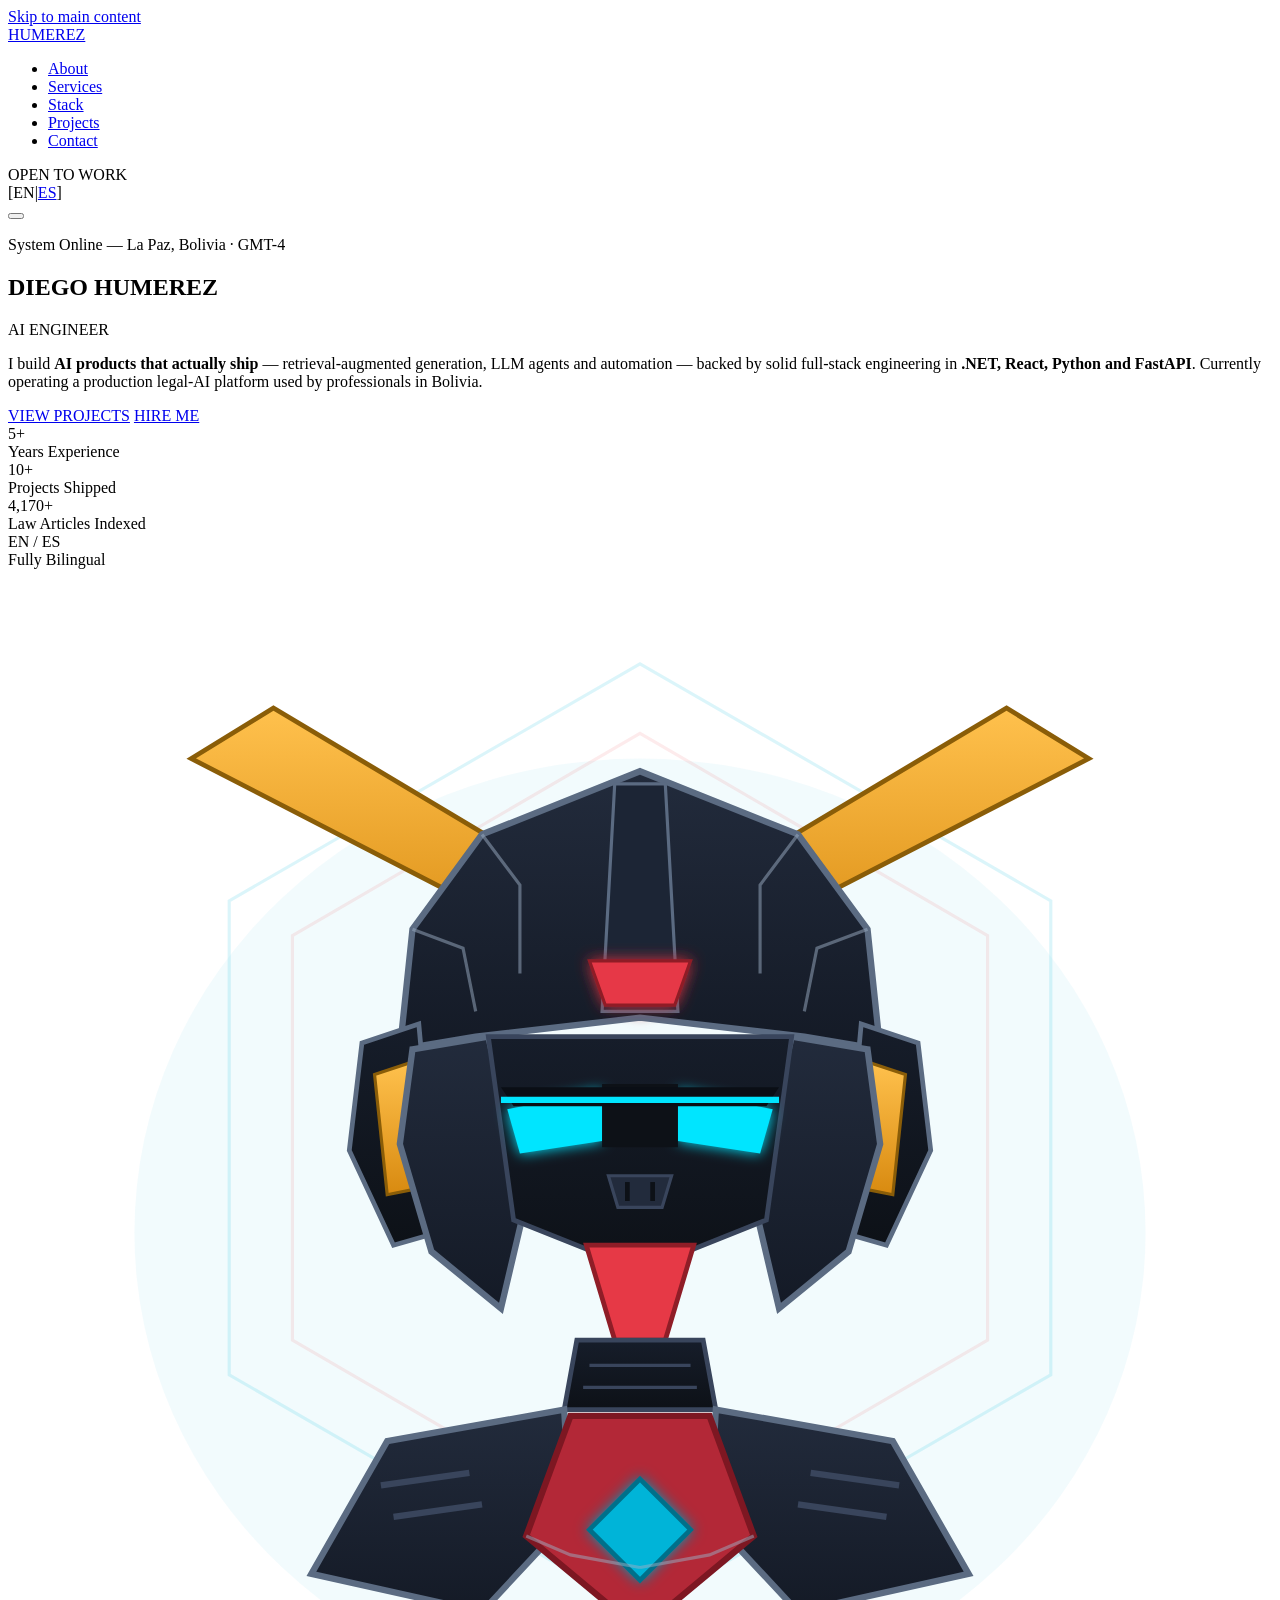
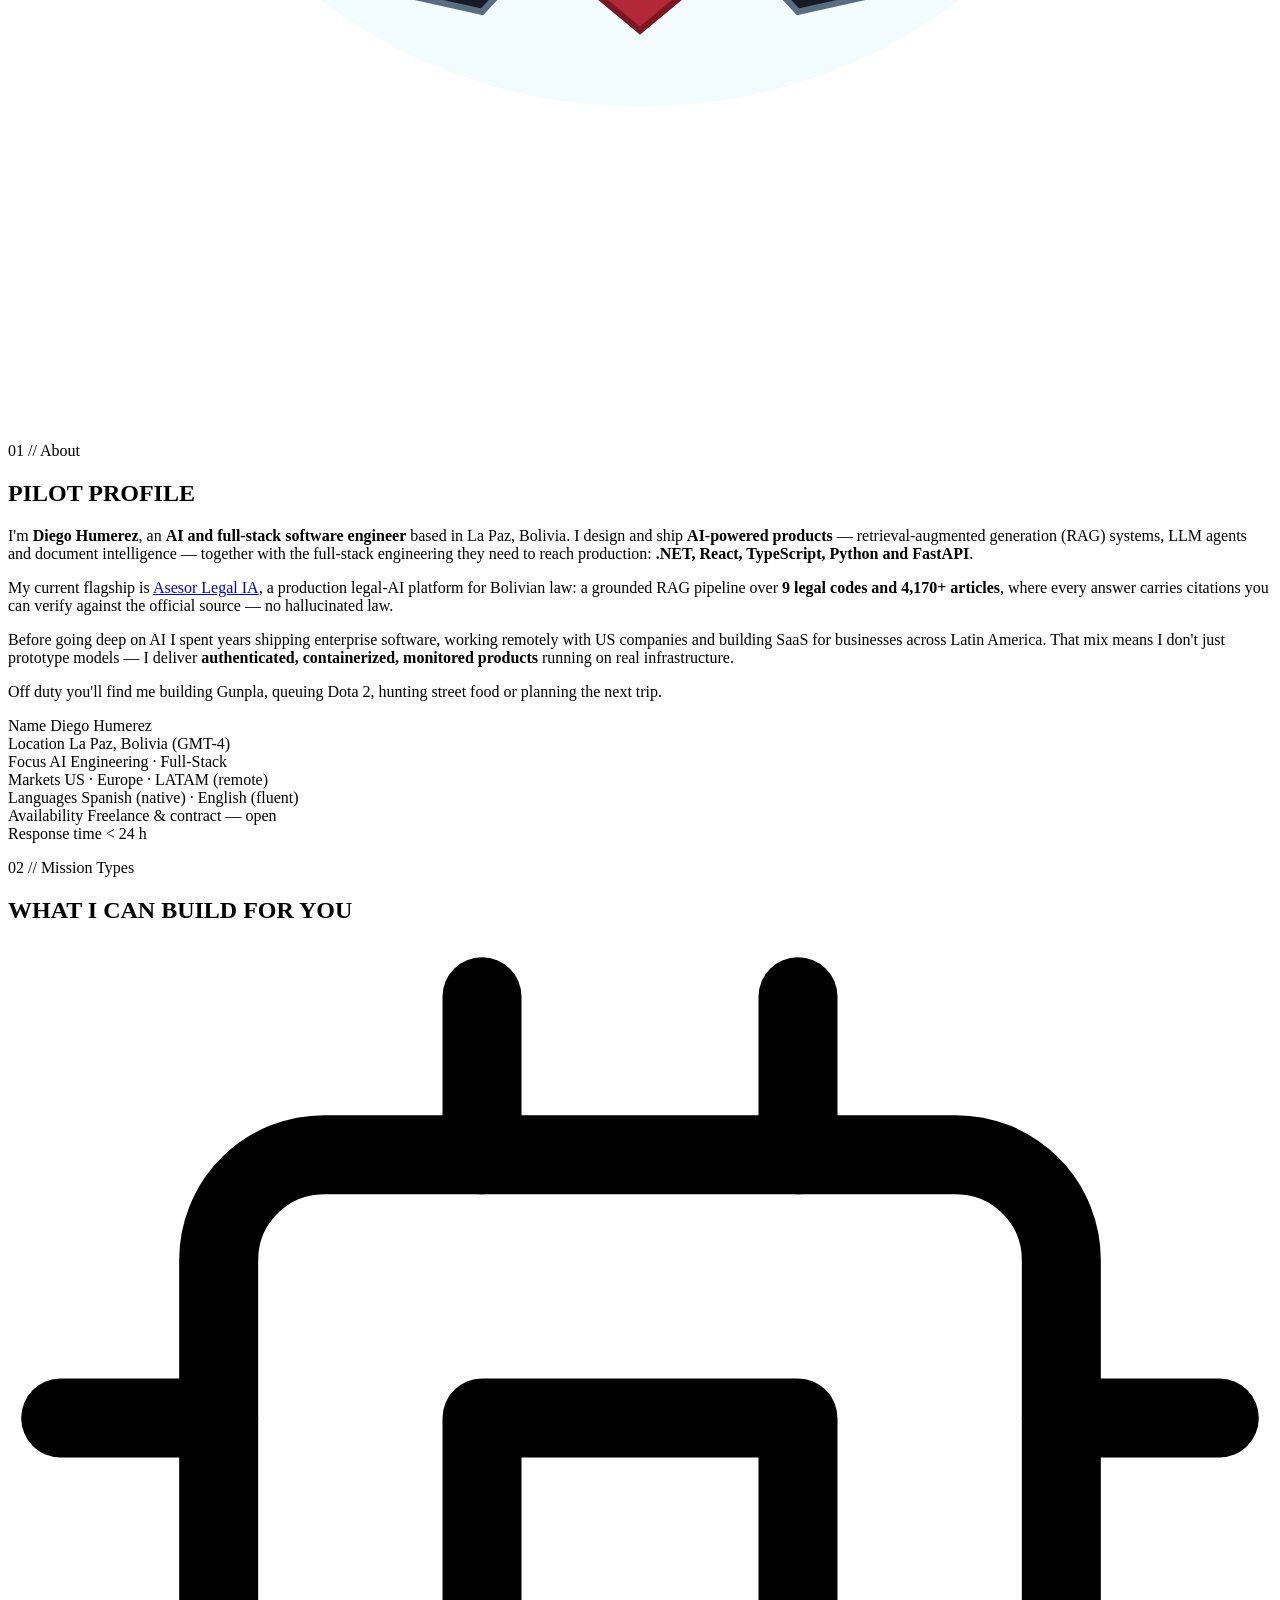
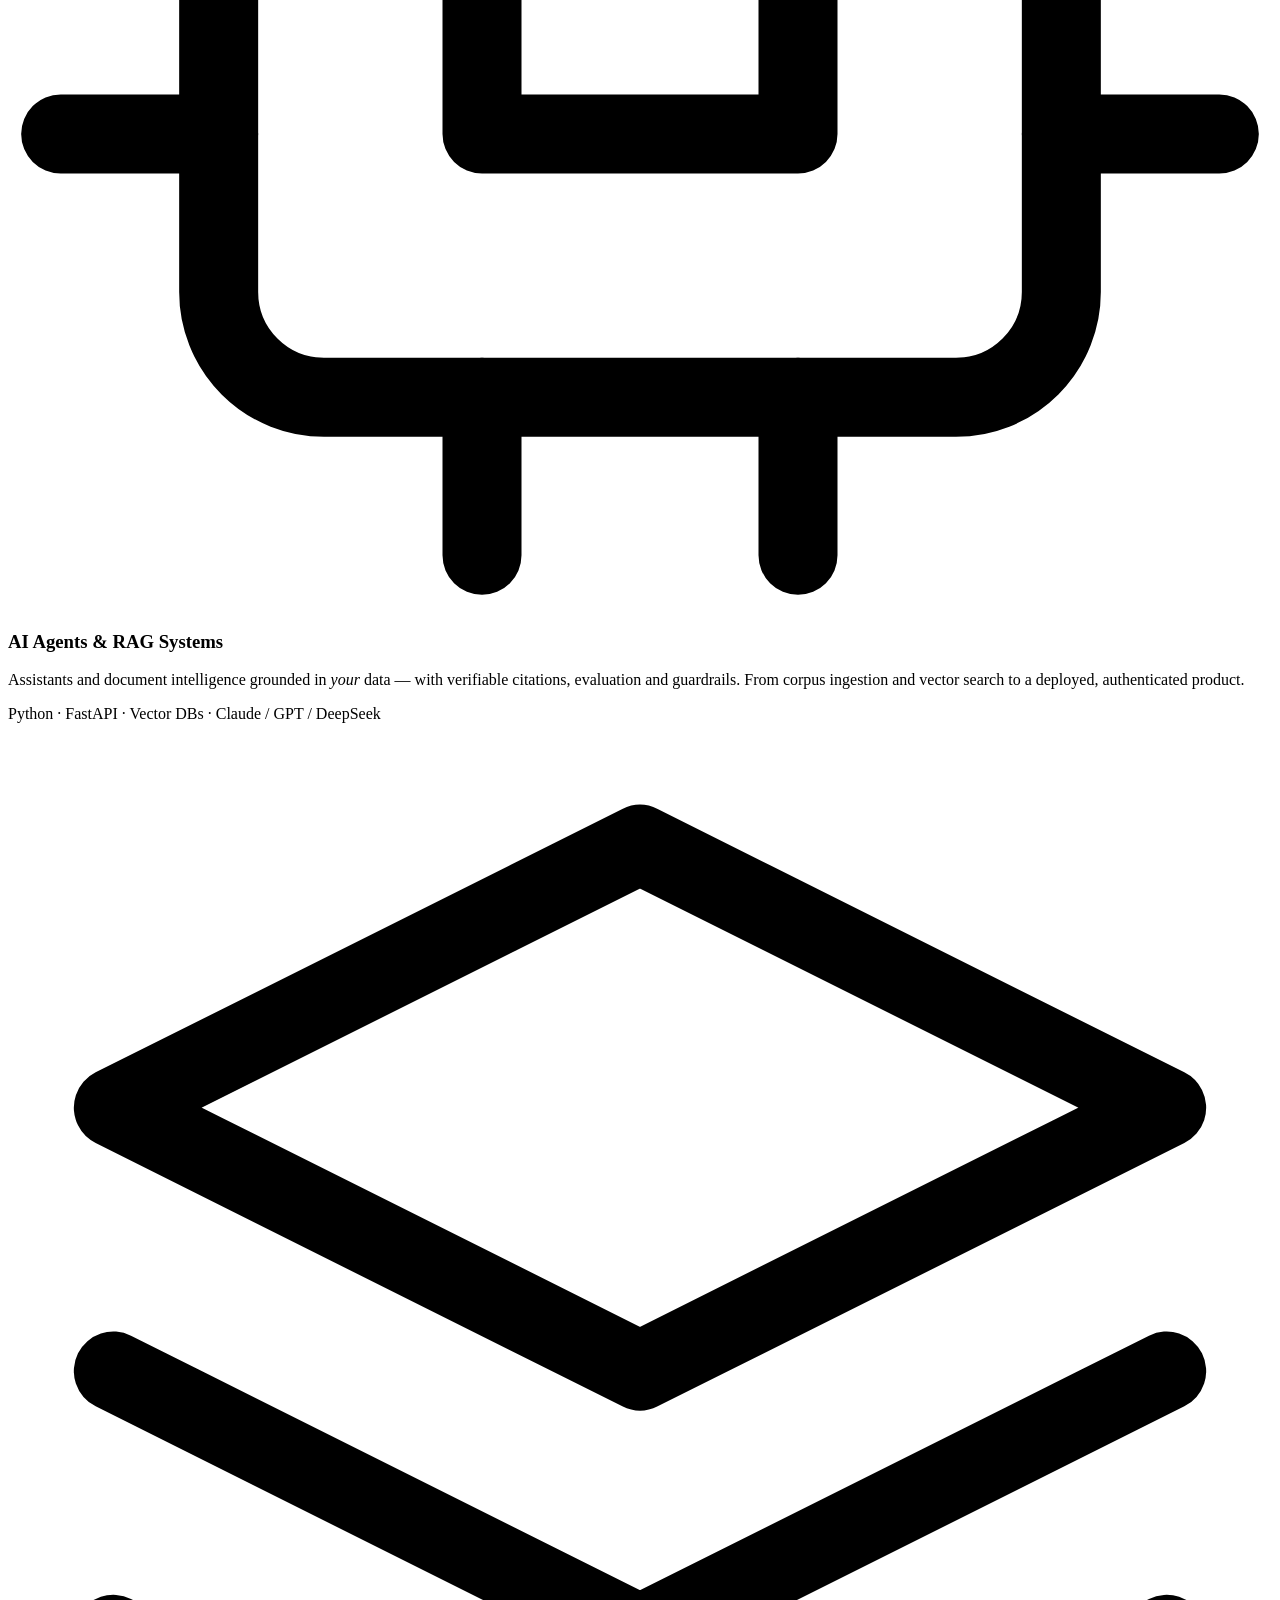
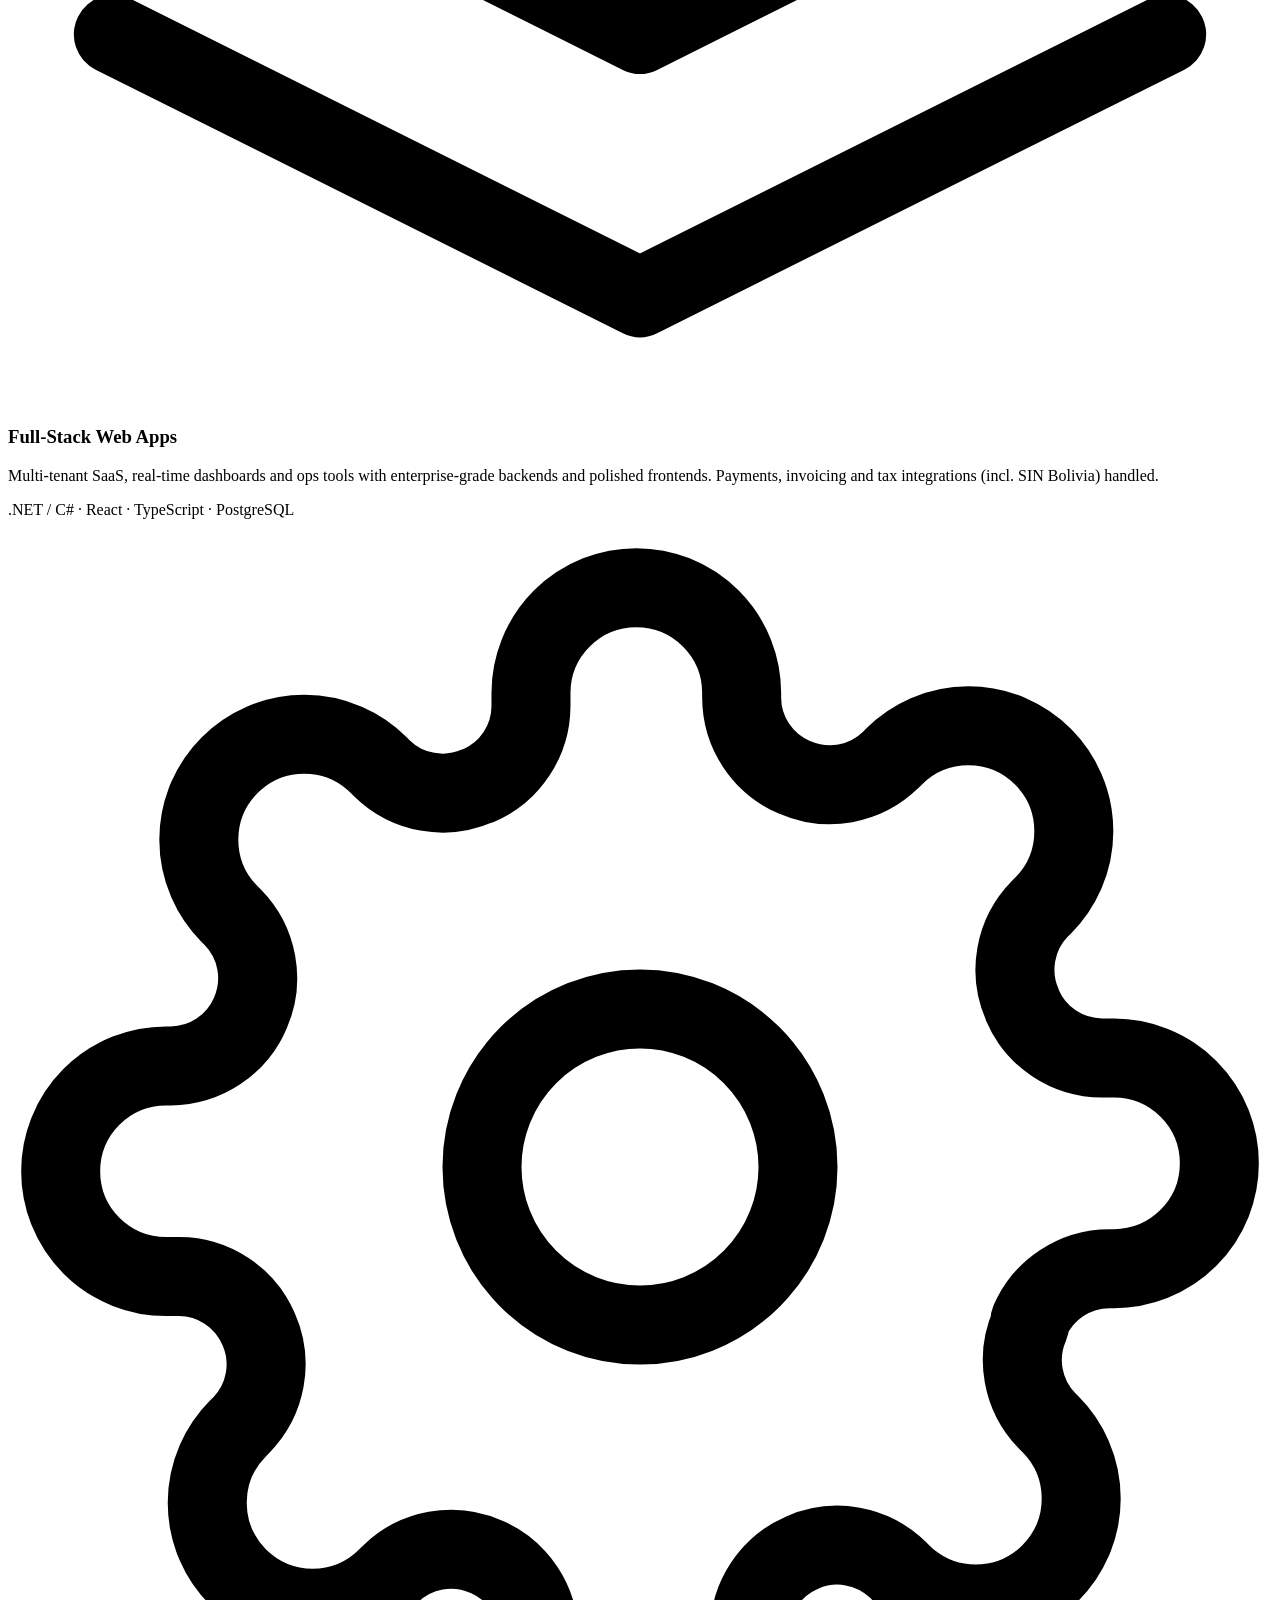
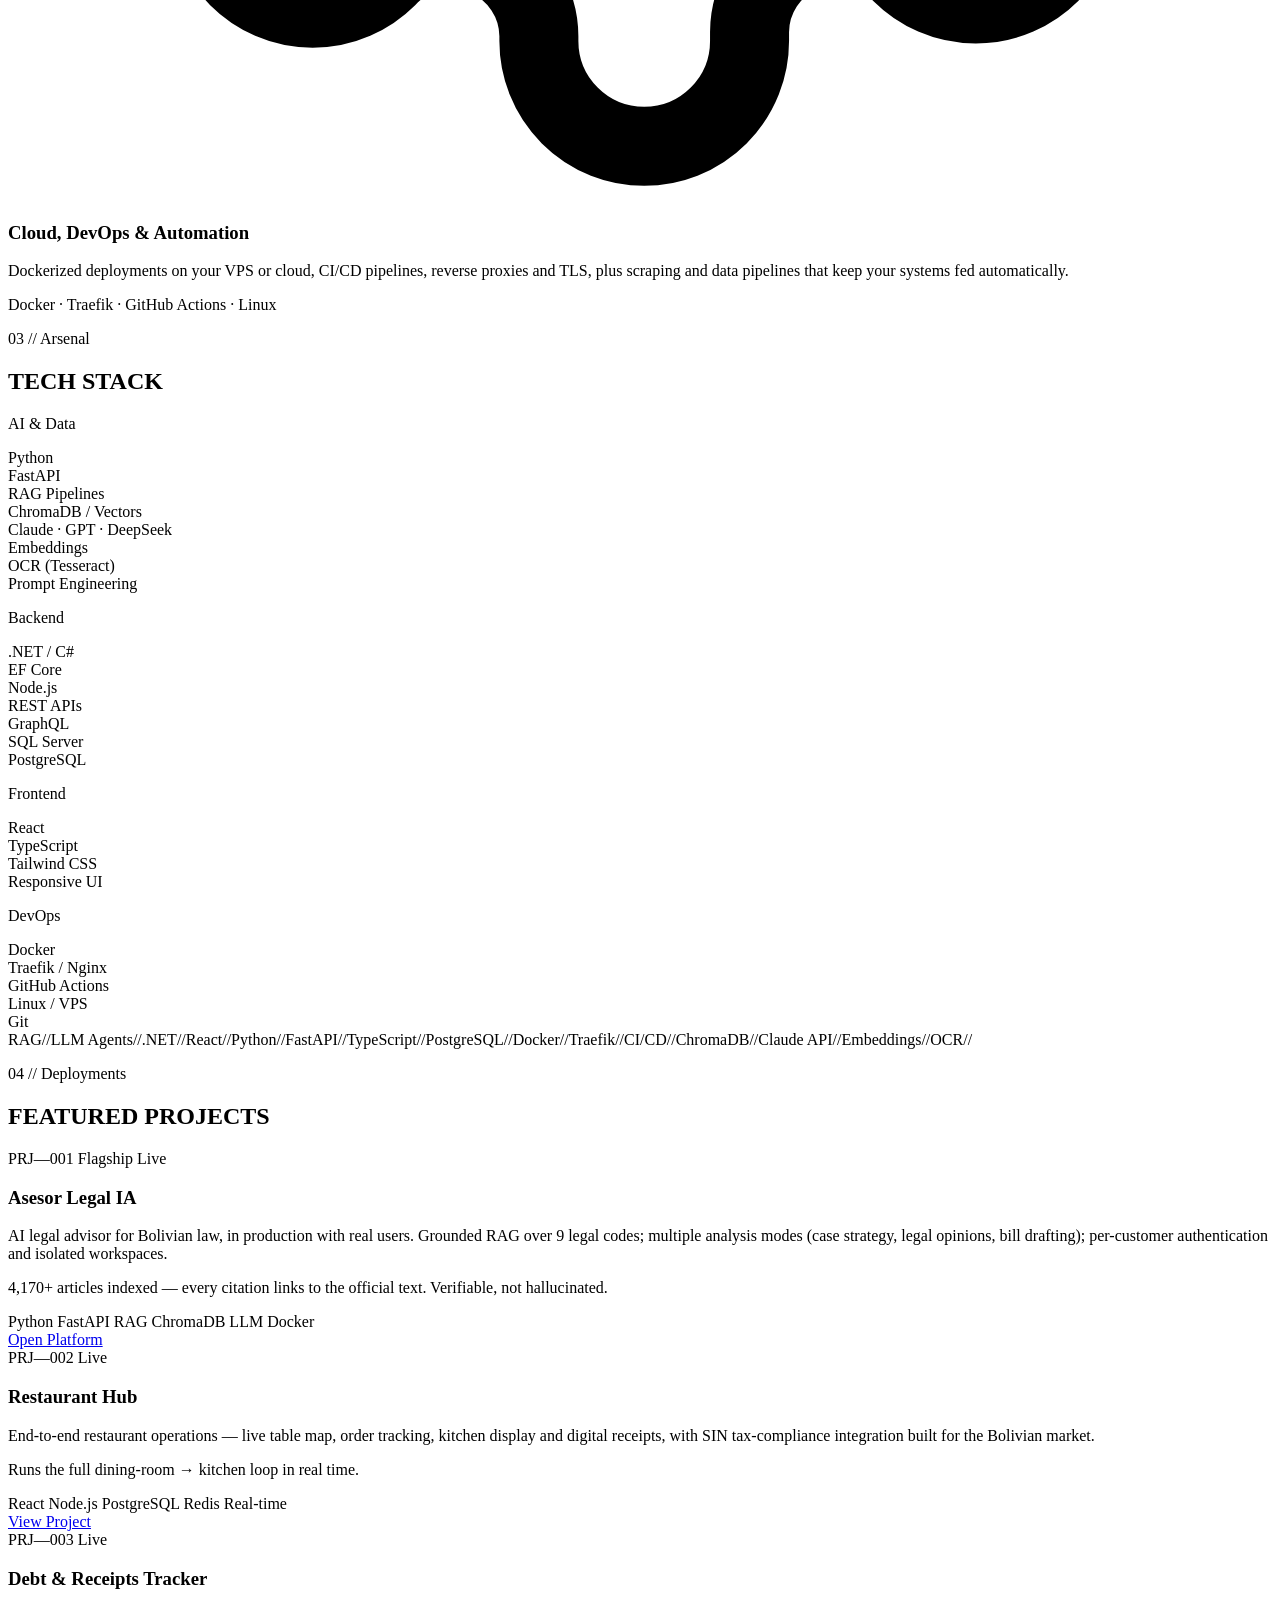
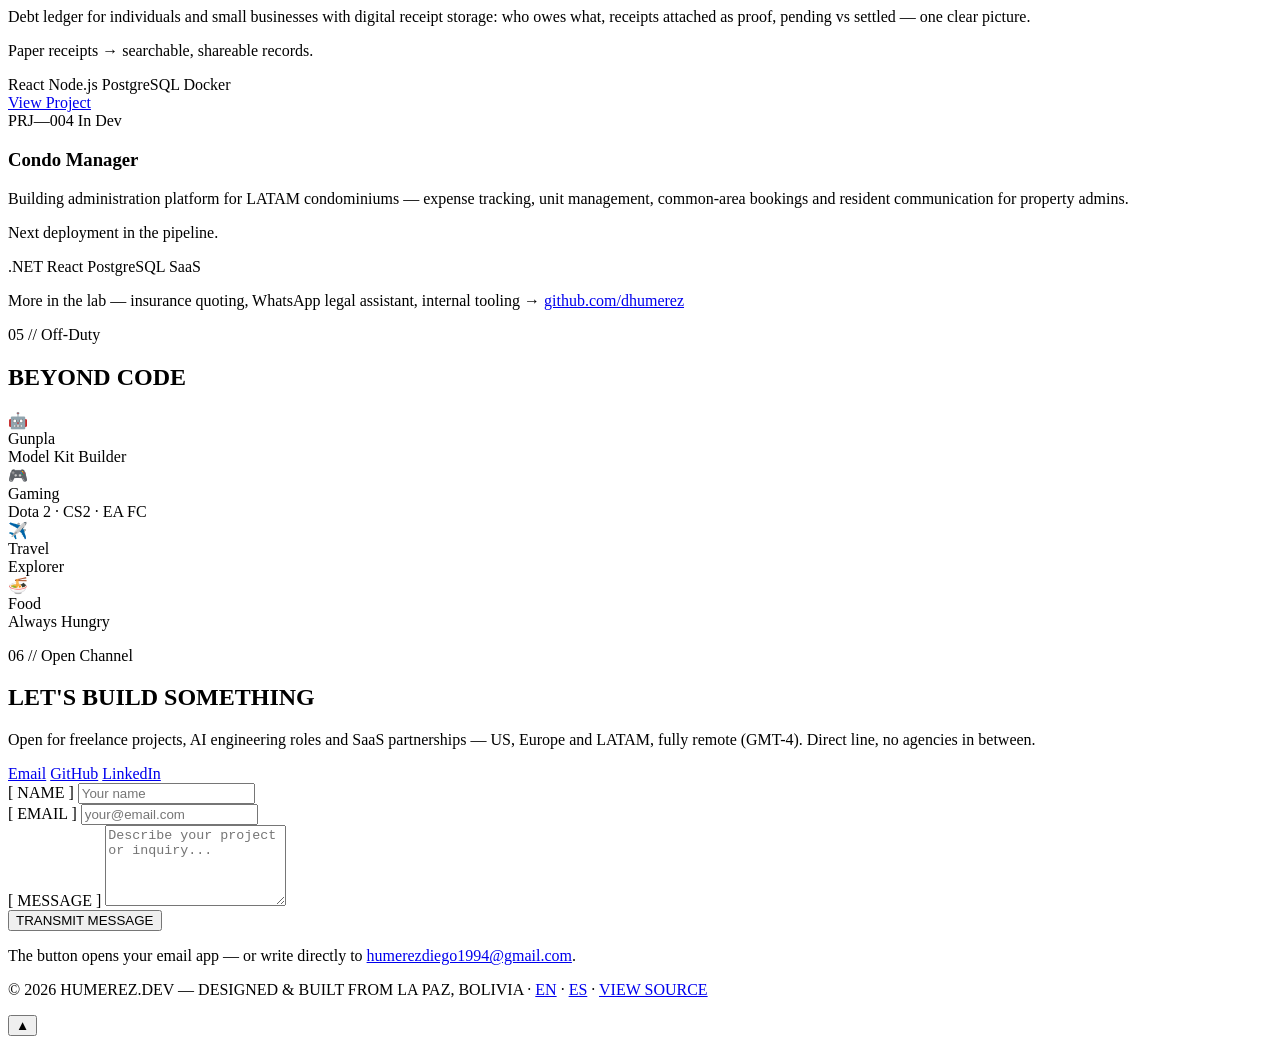
==== site/index.html @ 1b2179e7 "feat: rebuild as bilingual animated portfolio (EN /es/), GEO/SEO optimized - site/ docroot: EN at /," ====
<!DOCTYPE html>
<html lang="en">
<head>
<meta charset="UTF-8">
<meta name="viewport" content="width=device-width, initial-scale=1.0">
<title>Diego Humerez | AI &amp; Full-Stack Engineer — humerez.dev</title>

<!-- SEO -->
<meta name="description" content="Diego Humerez — AI & full-stack engineer in La Paz, Bolivia. I build RAG systems, LLM agents and production web apps (.NET, React, Python, FastAPI). Available for freelance and remote roles in the US, Europe and LATAM.">
<meta name="author" content="Diego Humerez">
<meta name="robots" content="index, follow, max-image-preview:large">
<meta name="theme-color" content="#0a0c10">
<link rel="canonical" href="https://humerez.dev/">
<link rel="alternate" hreflang="en" href="https://humerez.dev/">
<link rel="alternate" hreflang="es" href="https://humerez.dev/es/">
<link rel="alternate" hreflang="x-default" href="https://humerez.dev/">
<link rel="icon" href="/assets/favicon.svg" type="image/svg+xml">
<link rel="icon" href="/favicon.ico" sizes="32x32">
<link rel="apple-touch-icon" href="/assets/apple-touch-icon.png">

<!-- Open Graph -->
<meta property="og:type" content="website">
<meta property="og:url" content="https://humerez.dev/">
<meta property="og:site_name" content="humerez.dev">
<meta property="og:title" content="Diego Humerez | AI &amp; Full-Stack Engineer">
<meta property="og:description" content="I build RAG systems, LLM agents and production web apps. Flagship: a legal-AI platform grounded in 4,170+ articles of Bolivian law. Available for freelance.">
<meta property="og:image" content="https://humerez.dev/assets/og-image.png">
<meta property="og:image:width" content="1200">
<meta property="og:image:height" content="630">
<meta property="og:locale" content="en_US">
<meta property="og:locale:alternate" content="es_ES">

<!-- Twitter Card -->
<meta name="twitter:card" content="summary_large_image">
<meta name="twitter:title" content="Diego Humerez | AI &amp; Full-Stack Engineer">
<meta name="twitter:description" content="RAG systems, LLM agents and production web apps — built from La Paz, Bolivia. Available for freelance.">
<meta name="twitter:image" content="https://humerez.dev/assets/og-image.png">

<!-- Fonts -->
<link rel="preconnect" href="https://fonts.googleapis.com">
<link rel="preconnect" href="https://fonts.gstatic.com" crossorigin>
<link href="https://fonts.googleapis.com/css2?family=Orbitron:wght@400;700;900&family=Rajdhani:wght@300;400;500;600;700&family=Share+Tech+Mono&display=swap" rel="stylesheet">

<link rel="stylesheet" href="/assets/site.css">
<script src="/assets/site.js" defer></script>

<script type="application/ld+json">
{
  "@context": "https://schema.org",
  "@graph": [
    {
      "@type": "Person",
      "@id": "https://humerez.dev/#person",
      "name": "Diego Humerez",
      "alternateName": "dhumerez",
      "jobTitle": "AI & Full-Stack Software Engineer",
      "description": "Software engineer in La Paz, Bolivia building AI products — retrieval-augmented generation (RAG) systems, LLM agents and document intelligence — plus full-stack web applications with .NET, React, TypeScript, Python and FastAPI. Available for freelance projects and remote roles across the US, Europe and Latin America.",
      "url": "https://humerez.dev/",
      "email": "mailto:humerezdiego1994@gmail.com",
      "image": "https://humerez.dev/assets/og-image.png",
      "sameAs": [
        "https://github.com/dhumerez",
        "https://www.linkedin.com/in/diego-humerez"
      ],
      "address": { "@type": "PostalAddress", "addressLocality": "La Paz", "addressCountry": "BO" },
      "nationality": { "@type": "Country", "name": "Bolivia" },
      "knowsLanguage": [
        { "@type": "Language", "name": "Spanish", "alternateName": "es" },
        { "@type": "Language", "name": "English", "alternateName": "en" }
      ],
      "knowsAbout": [
        "Artificial Intelligence", "Retrieval-Augmented Generation", "LLM agents",
        "Python", "FastAPI", ".NET", "C#", "React", "TypeScript", "Node.js",
        "PostgreSQL", "SQL Server", "Docker", "Vector databases", "Prompt engineering",
        "Legal technology", "SaaS development"
      ]
    },
    {
      "@type": "WebSite",
      "@id": "https://humerez.dev/#website",
      "url": "https://humerez.dev/",
      "name": "humerez.dev",
      "description": "Portfolio of Diego Humerez — AI & full-stack engineer in La Paz, Bolivia.",
      "inLanguage": ["en", "es"],
      "publisher": { "@id": "https://humerez.dev/#person" }
    },
    {
      "@type": "ProfilePage",
      "@id": "https://humerez.dev/#profilepage",
      "url": "https://humerez.dev/",
      "inLanguage": "en",
      "isPartOf": { "@id": "https://humerez.dev/#website" },
      "about": { "@id": "https://humerez.dev/#person" },
      "mainEntity": { "@id": "https://humerez.dev/#person" }
    },
    {
      "@type": "ItemList",
      "@id": "https://humerez.dev/#projects",
      "name": "Featured projects by Diego Humerez",
      "itemListElement": [
        {
          "@type": "ListItem",
          "position": 1,
          "item": {
            "@type": "SoftwareApplication",
            "name": "Asesor Legal IA — Bolivian legal AI platform",
            "url": "https://legal.humerez.dev",
            "applicationCategory": "BusinessApplication",
            "operatingSystem": "Web",
            "description": "Production legal-AI platform for Bolivian law: grounded RAG over 9 legal codes and 4,170+ articles, where every answer cites the exact article with links to official sources.",
            "author": { "@id": "https://humerez.dev/#person" }
          }
        },
        {
          "@type": "ListItem",
          "position": 2,
          "item": {
            "@type": "SoftwareApplication",
            "name": "Restaurant Hub",
            "url": "https://humerez.dev/restaurant/login",
            "applicationCategory": "BusinessApplication",
            "operatingSystem": "Web",
            "description": "Real-time restaurant management: table map, order tracking, kitchen display, digital receipts and SIN tax-compliance integration for the Bolivian market.",
            "author": { "@id": "https://humerez.dev/#person" }
          }
        },
        {
          "@type": "ListItem",
          "position": 3,
          "item": {
            "@type": "SoftwareApplication",
            "name": "Debt & Receipts Tracker",
            "url": "https://humerez.dev/receipts/login",
            "applicationCategory": "FinanceApplication",
            "operatingSystem": "Web",
            "description": "Debt ledger for individuals and small businesses with digital receipt storage — track who owes what with receipts as proof.",
            "author": { "@id": "https://humerez.dev/#person" }
          }
        }
      ]
    }
  ]
}
</script>
</head>
<body>
<a href="#main-content" class="skip-link">Skip to main content</a>
<div class="scroll-progress" aria-hidden="true"></div>

<!-- NAV -->
<nav class="site-nav" aria-label="Main navigation">
  <div class="container">
    <a href="#" class="nav-logo">HUMEREZ</a>
    <ul class="nav-links" id="navLinks">
      <li><a href="#about">About</a></li>
      <li><a href="#services">Services</a></li>
      <li><a href="#stack">Stack</a></li>
      <li><a href="#projects">Projects</a></li>
      <li><a href="#contact">Contact</a></li>
    </ul>
    <div class="nav-status"><span class="dot"></span> OPEN TO WORK</div>
    <div class="lang-switch" aria-label="Language">
      <span aria-hidden="true">[</span><span class="current" aria-current="true">EN</span><span class="sep">|</span><a href="/es/" data-set-lang="es" hreflang="es" lang="es" title="Versión en español">ES</a><span aria-hidden="true">]</span>
    </div>
    <button class="nav-toggle" id="navToggle" aria-label="Toggle navigation menu" aria-expanded="false" aria-controls="navLinks">
      <span></span><span></span><span></span>
    </button>
  </div>
</nav>

<main id="main-content">

<!-- HERO -->
<section class="hero" id="hero">
  <div class="hero-bg" aria-hidden="true"></div>
  <div class="hero-grid" aria-hidden="true"></div>
  <div class="hero-shape hero-shape--1" aria-hidden="true"></div>
  <div class="hero-shape hero-shape--2" aria-hidden="true"></div>
  <div class="container hero-inner">
    <div class="hero-content">
      <p class="hero-label">System Online — La Paz, Bolivia · GMT-4</p>
      <h1 class="hero-title">
        DIEGO
        <span class="line-2">HUMEREZ</span>
      </h1>
      <p class="hero-role" aria-label="AI Engineer, Full-Stack Developer, RAG and LLM systems builder"><span data-roles='["AI ENGINEER","FULL-STACK DEVELOPER","RAG &amp; LLM SYSTEMS BUILDER","FREELANCE PARTNER"]'>AI ENGINEER</span><span class="cursor" aria-hidden="true"></span></p>
      <p class="hero-subtitle">I build <strong>AI products that actually ship</strong> — retrieval-augmented generation, LLM agents and automation — backed by solid full-stack engineering in <strong>.NET, React, Python and FastAPI</strong>. Currently operating a production legal-AI platform used by professionals in Bolivia.</p>
      <div class="hero-ctas">
        <a href="#projects" class="btn btn--primary">VIEW PROJECTS</a>
        <a href="#contact" class="btn btn--secondary">HIRE ME</a>
      </div>
      <div class="hero-stats">
        <div class="hero-stat">
          <div class="hero-stat-value" data-count-to="5" data-suffix="+">5+</div>
          <div class="hero-stat-label">Years Experience</div>
        </div>
        <div class="hero-stat">
          <div class="hero-stat-value" data-count-to="10" data-suffix="+">10+</div>
          <div class="hero-stat-label">Projects Shipped</div>
        </div>
        <div class="hero-stat">
          <div class="hero-stat-value" data-count-to="4170" data-suffix="+">4,170+</div>
          <div class="hero-stat-label">Law Articles Indexed</div>
        </div>
        <div class="hero-stat">
          <div class="hero-stat-value">EN / ES</div>
          <div class="hero-stat-label">Fully Bilingual</div>
        </div>
      </div>
    </div>

    <!-- MECHA -->
    <div class="hero-mecha" aria-hidden="true">
      <div class="mecha-ring mecha-ring--1"></div>
      <div class="mecha-ring mecha-ring--2"></div>
      <svg viewBox="0 0 400 460" xmlns="http://www.w3.org/2000/svg" role="img" aria-label="Gundam-style mecha illustration">
        <defs>
          <filter id="glowBlue" x="-60%" y="-60%" width="220%" height="220%">
            <feGaussianBlur stdDeviation="2.2" result="b"/>
            <feMerge><feMergeNode in="b"/><feMergeNode in="SourceGraphic"/></feMerge>
          </filter>
          <filter id="glowRed" x="-60%" y="-60%" width="220%" height="220%">
            <feGaussianBlur stdDeviation="2.4" result="b"/>
            <feMerge><feMergeNode in="b"/><feMergeNode in="SourceGraphic"/></feMerge>
          </filter>
          <linearGradient id="steel" x1="0" y1="0" x2="0" y2="1">
            <stop offset="0" stop-color="#222b3c"/>
            <stop offset="1" stop-color="#141a26"/>
          </linearGradient>
          <linearGradient id="steelDark" x1="0" y1="0" x2="0" y2="1">
            <stop offset="0" stop-color="#161d2a"/>
            <stop offset="1" stop-color="#0d1117"/>
          </linearGradient>
          <linearGradient id="gold" x1="0" y1="0" x2="0" y2="1">
            <stop offset="0" stop-color="#ffc14d"/>
            <stop offset="1" stop-color="#d88a10"/>
          </linearGradient>
        </defs>

        <!-- backdrop hex + glow -->
        <ellipse cx="200" cy="210" rx="160" ry="150" fill="rgba(0,180,216,0.05)"/>
        <polygon points="200,30 330,105 330,255 200,330 70,255 70,105" fill="none" stroke="rgba(0,180,216,0.14)" stroke-width="1"/>
        <polygon points="200,52 310,116 310,244 200,308 90,244 90,116" fill="none" stroke="rgba(230,57,70,0.10)" stroke-width="1"/>

        <!-- V-FIN -->
        <g class="mecha-vfin">
          <polygon points="190,128 58,60 84,44 198,112" fill="url(#gold)" stroke="#8a5d08" stroke-width="1.5"/>
          <polygon points="210,128 342,60 316,44 202,112" fill="url(#gold)" stroke="#8a5d08" stroke-width="1.5"/>
          <polygon points="200,102 216,124 200,140 184,124" fill="#e63946" stroke="#8f1d27" stroke-width="1.5" filter="url(#glowRed)"/>
        </g>

        <!-- HELMET DOME -->
        <polygon points="200,64 250,84 272,114 276,152 252,148 200,142 148,148 124,152 128,114 150,84"
                 fill="url(#steel)" stroke="#5b6b82" stroke-width="2"/>
        <!-- dome center crease -->
        <polygon points="192,68 208,68 212,140 188,140" fill="#1c2535" stroke="#5b6b82" stroke-width="1"/>

        <!-- FOREHEAD SENSOR -->
        <polygon points="184,124 216,124 211,138 189,138" fill="#e63946" stroke="#8f1d27" stroke-width="1" filter="url(#glowRed)"/>

        <!-- SIDE EAR BLOCKS -->
        <polygon points="112,150 130,144 136,210 122,214 108,184" fill="url(#steelDark)" stroke="#5b6b82" stroke-width="1.5"/>
        <polygon points="288,150 270,144 264,210 278,214 292,184" fill="url(#steelDark)" stroke="#5b6b82" stroke-width="1.5"/>
        <!-- ear ducts (gold) -->
        <polygon points="116,160 128,156 130,196 120,198" fill="url(#gold)" stroke="#8a5d08" stroke-width="1"/>
        <polygon points="284,160 272,156 270,196 280,198" fill="url(#gold)" stroke="#8a5d08" stroke-width="1"/>

        <!-- CHEEK ARMOR -->
        <polygon points="128,152 152,148 164,200 156,234 134,216 124,182" fill="url(#steel)" stroke="#5b6b82" stroke-width="2"/>
        <polygon points="272,152 248,148 236,200 244,234 266,216 276,182" fill="url(#steel)" stroke="#5b6b82" stroke-width="2"/>

        <!-- FACE RECESS -->
        <polygon points="152,148 248,148 240,206 200,222 160,206" fill="url(#steelDark)" stroke="#39455c" stroke-width="1.5"/>

        <!-- EYES -->
        <g filter="url(#glowBlue)">
          <polygon class="mecha-eye" points="158,171 188,165 188,181 162,185" fill="#00e5ff"/>
          <polygon class="mecha-eye" points="242,171 212,165 212,181 238,185" fill="#00e5ff"/>
        </g>
        <polygon points="188,163 212,163 212,183 188,183" fill="#0d1117"/>
        <!-- brow shadow -->
        <polygon points="156,164 244,164 240,170 160,170" fill="#0a0e15"/>

        <!-- visor scan line -->
        <line class="mecha-scan" x1="156" y1="168" x2="244" y2="168" stroke="#00e5ff" stroke-width="2"/>

        <!-- NOSE VENTS -->
        <polygon points="190,192 210,192 207,202 193,202" fill="#222b3c" stroke="#39455c" stroke-width="1"/>
        <line x1="196" y1="194" x2="196" y2="200" stroke="#0d1117" stroke-width="1.5"/>
        <line x1="204" y1="194" x2="204" y2="200" stroke="#0d1117" stroke-width="1.5"/>

        <!-- CHIN -->
        <polygon points="183,214 217,214 208,244 192,244" fill="#e63946" stroke="#8f1d27" stroke-width="1.5"/>

        <!-- NECK -->
        <polygon points="180,244 220,244 224,266 176,266" fill="url(#steelDark)" stroke="#39455c" stroke-width="1.5"/>
        <line x1="184" y1="252" x2="216" y2="252" stroke="#39455c" stroke-width="1"/>
        <line x1="182" y1="259" x2="218" y2="259" stroke="#39455c" stroke-width="1"/>

        <!-- COLLAR / SHOULDERS -->
        <polygon points="176,266 120,276 96,318 150,330 178,300" fill="url(#steel)" stroke="#5b6b82" stroke-width="2"/>
        <polygon points="224,266 280,276 304,318 250,330 222,300" fill="url(#steel)" stroke="#5b6b82" stroke-width="2"/>
        <!-- shoulder vents -->
        <line x1="118" y1="290" x2="146" y2="286" stroke="#39455c" stroke-width="2"/>
        <line x1="122" y1="300" x2="150" y2="296" stroke="#39455c" stroke-width="2"/>
        <line x1="282" y1="290" x2="254" y2="286" stroke="#39455c" stroke-width="2"/>
        <line x1="278" y1="300" x2="250" y2="296" stroke="#39455c" stroke-width="2"/>

        <!-- CHEST -->
        <polygon points="178,268 222,268 236,306 200,336 164,306" fill="#b32837" stroke="#7d1722" stroke-width="2"/>
        <!-- cockpit gem -->
        <polygon points="200,288 216,304 200,320 184,304" fill="#00b4d8" stroke="#04708a" stroke-width="1.5" filter="url(#glowBlue)"/>

        <!-- panel detail lines (drawn on load) -->
        <g class="mecha-lines" fill="none" stroke="rgba(155,173,196,0.5)" stroke-width="1">
          <polyline points="150,84 162,100 162,128"/>
          <polyline points="250,84 238,100 238,128"/>
          <polyline points="128,114 144,120 148,140"/>
          <polyline points="272,114 256,120 252,140"/>
          <polyline points="164,306 178,312 200,316"/>
          <polyline points="236,306 222,312 200,316"/>
        </g>
      </svg>
    </div>
  </div>
</section>

<!-- ABOUT -->
<section id="about">
  <div class="container">
    <div class="section-header reveal">
      <p class="section-tag">01 // About</p>
      <h2 class="section-title">PILOT <span class="accent-red">PROFILE</span></h2>
    </div>
    <div class="about-grid">
      <div class="about-text reveal reveal--left reveal-delay-1">
        <p>I'm <strong>Diego Humerez</strong>, an <strong>AI and full-stack software engineer</strong> based in La Paz, Bolivia. I design and ship <strong>AI-powered products</strong> — retrieval-augmented generation (RAG) systems, LLM agents and document intelligence — together with the full-stack engineering they need to reach production: <strong>.NET, React, TypeScript, Python and FastAPI</strong>.</p>
        <p>My current flagship is <a href="https://legal.humerez.dev" target="_blank" rel="noopener noreferrer">Asesor Legal IA</a>, a production legal-AI platform for Bolivian law: a grounded RAG pipeline over <strong>9 legal codes and 4,170+ articles</strong>, where every answer carries citations you can verify against the official source — no hallucinated law.</p>
        <p>Before going deep on AI I spent years shipping enterprise software, working remotely with US companies and building SaaS for businesses across Latin America. That mix means I don't just prototype models — I deliver <strong>authenticated, containerized, monitored products</strong> running on real infrastructure.</p>
        <p>Off duty you'll find me building Gunpla, queuing Dota 2, hunting street food or planning the next trip.</p>
      </div>
      <div class="about-details reveal reveal--right reveal-delay-2">
        <div class="about-detail-row">
          <span class="about-detail-key">Name</span>
          <span class="about-detail-val">Diego Humerez</span>
        </div>
        <div class="about-detail-row">
          <span class="about-detail-key">Location</span>
          <span class="about-detail-val">La Paz, Bolivia (GMT-4)</span>
        </div>
        <div class="about-detail-row">
          <span class="about-detail-key">Focus</span>
          <span class="about-detail-val">AI Engineering · Full-Stack</span>
        </div>
        <div class="about-detail-row">
          <span class="about-detail-key">Markets</span>
          <span class="about-detail-val">US · Europe · LATAM (remote)</span>
        </div>
        <div class="about-detail-row">
          <span class="about-detail-key">Languages</span>
          <span class="about-detail-val">Spanish (native) · English (fluent)</span>
        </div>
        <div class="about-detail-row">
          <span class="about-detail-key">Availability</span>
          <span class="about-detail-val accent-blue">Freelance &amp; contract — open</span>
        </div>
        <div class="about-detail-row">
          <span class="about-detail-key">Response time</span>
          <span class="about-detail-val">&lt; 24 h</span>
        </div>
      </div>
    </div>
  </div>
</section>

<!-- SERVICES -->
<section id="services" style="background: var(--bg-secondary);">
  <div class="container">
    <div class="section-header reveal">
      <p class="section-tag">02 // Mission Types</p>
      <h2 class="section-title">WHAT I CAN <span class="accent-red">BUILD FOR YOU</span></h2>
    </div>
    <div class="services-grid stagger">
      <article class="service-card">
        <div class="service-icon" aria-hidden="true">
          <svg viewBox="0 0 24 24" fill="none" stroke="currentColor" stroke-width="1.5" stroke-linecap="round" stroke-linejoin="round"><rect x="4" y="4" width="16" height="16" rx="2"/><path d="M9 9h6v6H9z"/><path d="M9 1v3M15 1v3M9 20v3M15 20v3M1 9h3M1 15h3M20 9h3M20 15h3"/></svg>
        </div>
        <h3 class="service-title">AI Agents &amp; RAG Systems</h3>
        <p class="service-desc">Assistants and document intelligence grounded in <em>your</em> data — with verifiable citations, evaluation and guardrails. From corpus ingestion and vector search to a deployed, authenticated product.</p>
        <p class="service-meta">Python · FastAPI · Vector DBs · Claude / GPT / DeepSeek</p>
      </article>
      <article class="service-card">
        <div class="service-icon" aria-hidden="true">
          <svg viewBox="0 0 24 24" fill="none" stroke="currentColor" stroke-width="1.5" stroke-linecap="round" stroke-linejoin="round"><path d="M12 2 2 7l10 5 10-5-10-5z"/><path d="M2 12l10 5 10-5"/><path d="M2 17l10 5 10-5"/></svg>
        </div>
        <h3 class="service-title">Full-Stack Web Apps</h3>
        <p class="service-desc">Multi-tenant SaaS, real-time dashboards and ops tools with enterprise-grade backends and polished frontends. Payments, invoicing and tax integrations (incl. SIN Bolivia) handled.</p>
        <p class="service-meta">.NET / C# · React · TypeScript · PostgreSQL</p>
      </article>
      <article class="service-card">
        <div class="service-icon" aria-hidden="true">
          <svg viewBox="0 0 24 24" fill="none" stroke="currentColor" stroke-width="1.5" stroke-linecap="round" stroke-linejoin="round"><circle cx="12" cy="12" r="3"/><path d="M19.4 15a1.65 1.65 0 0 0 .33 1.82l.06.06a2 2 0 1 1-2.83 2.83l-.06-.06a1.65 1.65 0 0 0-1.82-.33 1.65 1.65 0 0 0-1 1.51V21a2 2 0 1 1-4 0v-.09a1.65 1.65 0 0 0-1-1.51 1.65 1.65 0 0 0-1.82.33l-.06.06a2 2 0 1 1-2.83-2.83l.06-.06a1.65 1.65 0 0 0 .33-1.82 1.65 1.65 0 0 0-1.51-1H3a2 2 0 1 1 0-4h.09a1.65 1.65 0 0 0 1.51-1 1.65 1.65 0 0 0-.33-1.82l-.06-.06a2 2 0 1 1 2.83-2.83l.06.06a1.65 1.65 0 0 0 1.82.33h.01a1.65 1.65 0 0 0 1-1.51V3a2 2 0 1 1 4 0v.09a1.65 1.65 0 0 0 1 1.51h.01a1.65 1.65 0 0 0 1.82-.33l.06-.06a2 2 0 1 1 2.83 2.83l-.06.06a1.65 1.65 0 0 0-.33 1.82v.01a1.65 1.65 0 0 0 1.51 1H21a2 2 0 1 1 0 4h-.09a1.65 1.65 0 0 0-1.51 1z"/></svg>
        </div>
        <h3 class="service-title">Cloud, DevOps &amp; Automation</h3>
        <p class="service-desc">Dockerized deployments on your VPS or cloud, CI/CD pipelines, reverse proxies and TLS, plus scraping and data pipelines that keep your systems fed automatically.</p>
        <p class="service-meta">Docker · Traefik · GitHub Actions · Linux</p>
      </article>
    </div>
  </div>
</section>

<!-- TECH STACK -->
<section id="stack">
  <div class="container">
    <div class="section-header reveal">
      <p class="section-tag">03 // Arsenal</p>
      <h2 class="section-title">TECH <span class="accent-red">STACK</span></h2>
    </div>

    <div class="stack-group reveal">
      <p class="stack-group-label">AI &amp; Data</p>
      <div class="tech-grid stagger">
        <div class="tech-item" data-level="Production">Python</div>
        <div class="tech-item" data-level="Production">FastAPI</div>
        <div class="tech-item" data-level="Production">RAG Pipelines</div>
        <div class="tech-item" data-level="Production">ChromaDB / Vectors</div>
        <div class="tech-item" data-level="Production">Claude · GPT · DeepSeek</div>
        <div class="tech-item" data-level="Production">Embeddings</div>
        <div class="tech-item" data-level="Production">OCR (Tesseract)</div>
        <div class="tech-item" data-level="Advanced">Prompt Engineering</div>
      </div>
    </div>

    <div class="stack-group reveal">
      <p class="stack-group-label">Backend</p>
      <div class="tech-grid stagger">
        <div class="tech-item" data-level="Advanced">.NET / C#</div>
        <div class="tech-item" data-level="Advanced">EF Core</div>
        <div class="tech-item" data-level="Advanced">Node.js</div>
        <div class="tech-item" data-level="Advanced">REST APIs</div>
        <div class="tech-item" data-level="Intermediate">GraphQL</div>
        <div class="tech-item" data-level="Advanced">SQL Server</div>
        <div class="tech-item" data-level="Advanced">PostgreSQL</div>
      </div>
    </div>

    <div class="stack-group reveal">
      <p class="stack-group-label">Frontend</p>
      <div class="tech-grid stagger">
        <div class="tech-item" data-level="Advanced">React</div>
        <div class="tech-item" data-level="Advanced">TypeScript</div>
        <div class="tech-item" data-level="Advanced">Tailwind CSS</div>
        <div class="tech-item" data-level="Advanced">Responsive UI</div>
      </div>
    </div>

    <div class="stack-group reveal">
      <p class="stack-group-label">DevOps</p>
      <div class="tech-grid stagger">
        <div class="tech-item" data-level="Production">Docker</div>
        <div class="tech-item" data-level="Production">Traefik / Nginx</div>
        <div class="tech-item" data-level="Production">GitHub Actions</div>
        <div class="tech-item" data-level="Advanced">Linux / VPS</div>
        <div class="tech-item" data-level="Advanced">Git</div>
      </div>
    </div>

    <div class="marquee reveal" aria-hidden="true">
      <div class="marquee-track">
        <span>RAG</span><span class="sep">//</span><span>LLM Agents</span><span class="sep">//</span><span>.NET</span><span class="sep">//</span><span>React</span><span class="sep">//</span><span>Python</span><span class="sep">//</span><span>FastAPI</span><span class="sep">//</span><span>TypeScript</span><span class="sep">//</span><span>PostgreSQL</span><span class="sep">//</span><span>Docker</span><span class="sep">//</span><span>Traefik</span><span class="sep">//</span><span>CI/CD</span><span class="sep">//</span><span>ChromaDB</span><span class="sep">//</span><span>Claude API</span><span class="sep">//</span><span>Embeddings</span><span class="sep">//</span><span>OCR</span><span class="sep">//</span>
      </div>
    </div>
  </div>
</section>

<!-- PROJECTS -->
<section id="projects" style="background: var(--bg-secondary);">
  <div class="container">
    <div class="section-header reveal">
      <p class="section-tag">04 // Deployments</p>
      <h2 class="section-title">FEATURED <span class="accent-red">PROJECTS</span></h2>
    </div>
    <div class="projects-grid">

      <article class="project-card project-card--flagship reveal reveal-delay-1" data-url="https://legal.humerez.dev">
        <div class="project-card-header">
          <span class="project-number">PRJ—001</span>
          <span class="project-badges">
            <span class="project-status project-status--flagship">Flagship</span>
            <span class="project-status project-status--live">Live</span>
          </span>
        </div>
        <h3 class="project-title">Asesor Legal IA</h3>
        <p class="project-desc">AI legal advisor for Bolivian law, in production with real users. Grounded RAG over 9 legal codes; multiple analysis modes (case strategy, legal opinions, bill drafting); per-customer authentication and isolated workspaces.</p>
        <p class="project-outcome">4,170+ articles indexed — every citation links to the official text. Verifiable, not hallucinated.</p>
        <div class="project-tags">
          <span class="project-tag">Python</span>
          <span class="project-tag">FastAPI</span>
          <span class="project-tag">RAG</span>
          <span class="project-tag">ChromaDB</span>
          <span class="project-tag">LLM</span>
          <span class="project-tag">Docker</span>
        </div>
        <a href="https://legal.humerez.dev" class="project-link" target="_blank" rel="noopener noreferrer" aria-label="Open Asesor Legal IA">Open Platform</a>
      </article>

      <article class="project-card reveal reveal-delay-2" data-url="https://humerez.dev/restaurant/login">
        <div class="project-card-header">
          <span class="project-number">PRJ—002</span>
          <span class="project-badges"><span class="project-status project-status--live">Live</span></span>
        </div>
        <h3 class="project-title">Restaurant Hub</h3>
        <p class="project-desc">End-to-end restaurant operations — live table map, order tracking, kitchen display and digital receipts, with SIN tax-compliance integration built for the Bolivian market.</p>
        <p class="project-outcome">Runs the full dining-room → kitchen loop in real time.</p>
        <div class="project-tags">
          <span class="project-tag">React</span>
          <span class="project-tag">Node.js</span>
          <span class="project-tag">PostgreSQL</span>
          <span class="project-tag">Redis</span>
          <span class="project-tag">Real-time</span>
        </div>
        <a href="https://humerez.dev/restaurant/login" class="project-link" target="_blank" rel="noopener noreferrer" aria-label="View Restaurant Hub">View Project</a>
      </article>

      <article class="project-card reveal reveal-delay-3" data-url="https://humerez.dev/receipts/login">
        <div class="project-card-header">
          <span class="project-number">PRJ—003</span>
          <span class="project-badges"><span class="project-status project-status--live">Live</span></span>
        </div>
        <h3 class="project-title">Debt &amp; Receipts Tracker</h3>
        <p class="project-desc">Debt ledger for individuals and small businesses with digital receipt storage: who owes what, receipts attached as proof, pending vs settled — one clear picture.</p>
        <p class="project-outcome">Paper receipts → searchable, shareable records.</p>
        <div class="project-tags">
          <span class="project-tag">React</span>
          <span class="project-tag">Node.js</span>
          <span class="project-tag">PostgreSQL</span>
          <span class="project-tag">Docker</span>
        </div>
        <a href="https://humerez.dev/receipts/login" class="project-link" target="_blank" rel="noopener noreferrer" aria-label="View Debt & Receipts Tracker">View Project</a>
      </article>

      <article class="project-card reveal reveal-delay-4" data-url="#">
        <div class="project-card-header">
          <span class="project-number">PRJ—004</span>
          <span class="project-badges"><span class="project-status project-status--dev">In Dev</span></span>
        </div>
        <h3 class="project-title">Condo Manager</h3>
        <p class="project-desc">Building administration platform for LATAM condominiums — expense tracking, unit management, common-area bookings and resident communication for property admins.</p>
        <p class="project-outcome">Next deployment in the pipeline.</p>
        <div class="project-tags">
          <span class="project-tag">.NET</span>
          <span class="project-tag">React</span>
          <span class="project-tag">PostgreSQL</span>
          <span class="project-tag">SaaS</span>
        </div>
      </article>

    </div>
    <p class="projects-more reveal">More in the lab — insurance quoting, WhatsApp legal assistant, internal tooling → <a href="https://github.com/dhumerez" target="_blank" rel="noopener noreferrer">github.com/dhumerez</a></p>
  </div>
</section>

<!-- BEYOND CODE -->
<section id="beyond">
  <div class="container">
    <div class="section-header reveal">
      <p class="section-tag">05 // Off-Duty</p>
      <h2 class="section-title">BEYOND <span class="accent-red">CODE</span></h2>
    </div>
    <div class="interests-grid stagger">
      <div class="interest-card">
        <span class="interest-icon" aria-hidden="true">🤖</span>
        <div class="interest-label">Gunpla</div>
        <div class="interest-sub">Model Kit Builder</div>
      </div>
      <div class="interest-card">
        <span class="interest-icon" aria-hidden="true">🎮</span>
        <div class="interest-label">Gaming</div>
        <div class="interest-sub">Dota 2 · CS2 · EA FC</div>
      </div>
      <div class="interest-card">
        <span class="interest-icon" aria-hidden="true">✈️</span>
        <div class="interest-label">Travel</div>
        <div class="interest-sub">Explorer</div>
      </div>
      <div class="interest-card">
        <span class="interest-icon" aria-hidden="true">🍜</span>
        <div class="interest-label">Food</div>
        <div class="interest-sub">Always Hungry</div>
      </div>
    </div>
  </div>
</section>

<!-- CONTACT -->
<section id="contact" class="contact-section">
  <div class="container">
    <p class="section-tag reveal" style="justify-content: center;">06 // Open Channel</p>
    <h2 class="contact-headline reveal reveal-delay-1">LET'S <span class="accent-red">BUILD</span> SOMETHING</h2>
    <p class="contact-sub reveal reveal-delay-2">Open for freelance projects, AI engineering roles and SaaS partnerships — US, Europe and LATAM, fully remote (GMT-4). Direct line, no agencies in between.</p>
    <div class="contact-links reveal reveal-delay-3">
      <a href="mailto:humerezdiego1994@gmail.com" class="contact-link" aria-label="Send email to Diego Humerez">Email</a>
      <a href="https://github.com/dhumerez" class="contact-link" target="_blank" rel="noopener noreferrer" aria-label="Diego Humerez on GitHub">GitHub</a>
      <a href="https://linkedin.com/in/diego-humerez" class="contact-link" target="_blank" rel="noopener noreferrer" aria-label="Diego Humerez on LinkedIn">LinkedIn</a>
    </div>
    <form class="contact-form reveal reveal-delay-4" novalidate>
      <div class="form-group">
        <label for="contact-name" class="form-label">[ NAME ]</label>
        <input type="text" id="contact-name" name="name" class="form-input" placeholder="Your name" required autocomplete="name">
      </div>
      <div class="form-group">
        <label for="contact-email" class="form-label">[ EMAIL ]</label>
        <input type="email" id="contact-email" name="email" class="form-input" placeholder="your@email.com" required autocomplete="email">
      </div>
      <div class="form-group">
        <label for="contact-message" class="form-label">[ MESSAGE ]</label>
        <textarea id="contact-message" name="message" class="form-input form-textarea" placeholder="Describe your project or inquiry..." required rows="5"></textarea>
      </div>
      <button type="submit" class="btn btn--primary form-submit">TRANSMIT MESSAGE</button>
      <p class="form-hint">The button opens your email app — or write directly to <a href="mailto:humerezdiego1994@gmail.com">humerezdiego1994@gmail.com</a>.</p>
    </form>
  </div>
</section>

</main>

<!-- FOOTER -->
<footer>
  <div class="container">
    <p class="footer-text">© 2026 HUMEREZ.DEV — DESIGNED &amp; BUILT FROM LA PAZ, BOLIVIA · <a href="/">EN</a> · <a href="/es/" data-set-lang="es" hreflang="es">ES</a> · <a href="https://github.com/dhumerez/humerez.dev" target="_blank" rel="noopener noreferrer">VIEW SOURCE</a></p>
  </div>
</footer>

<button class="back-to-top" id="backToTop" aria-label="Back to top" title="Back to top">
  <span aria-hidden="true">▲</span>
</button>

</body>
</html>
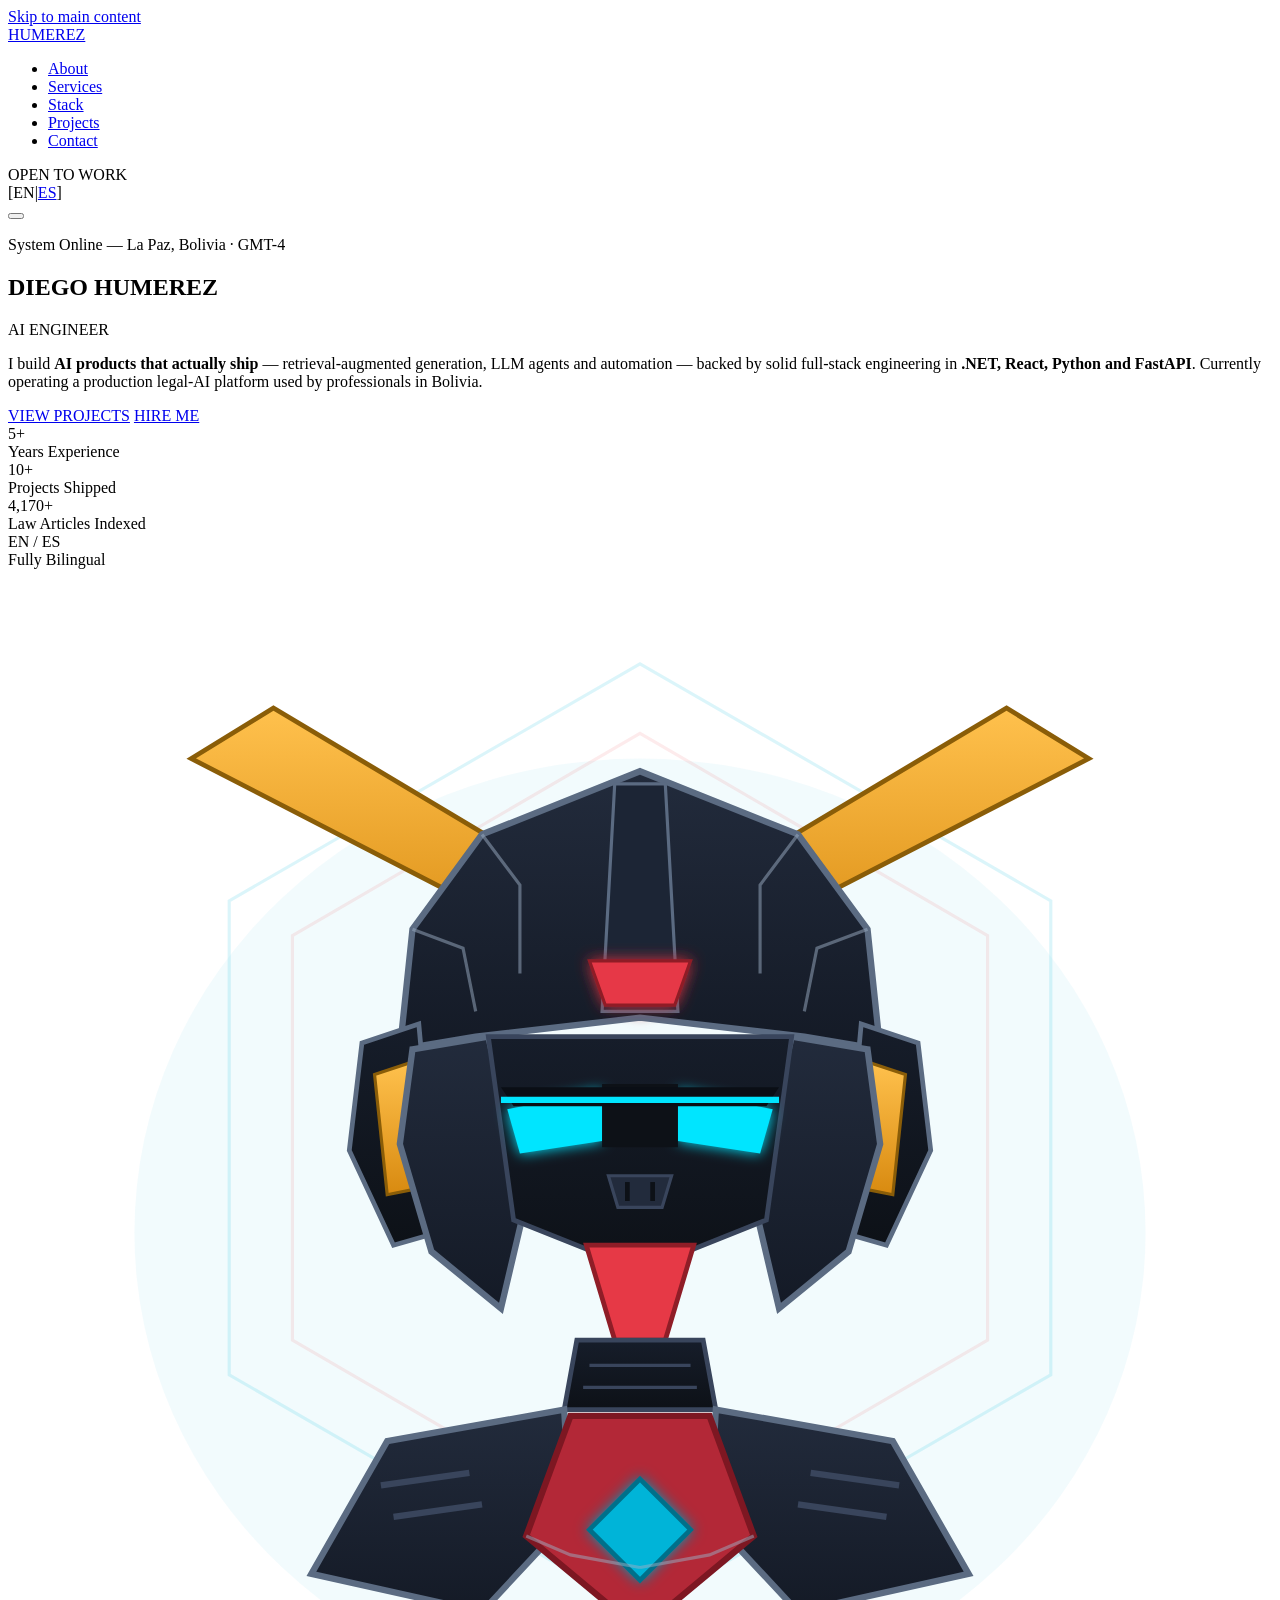
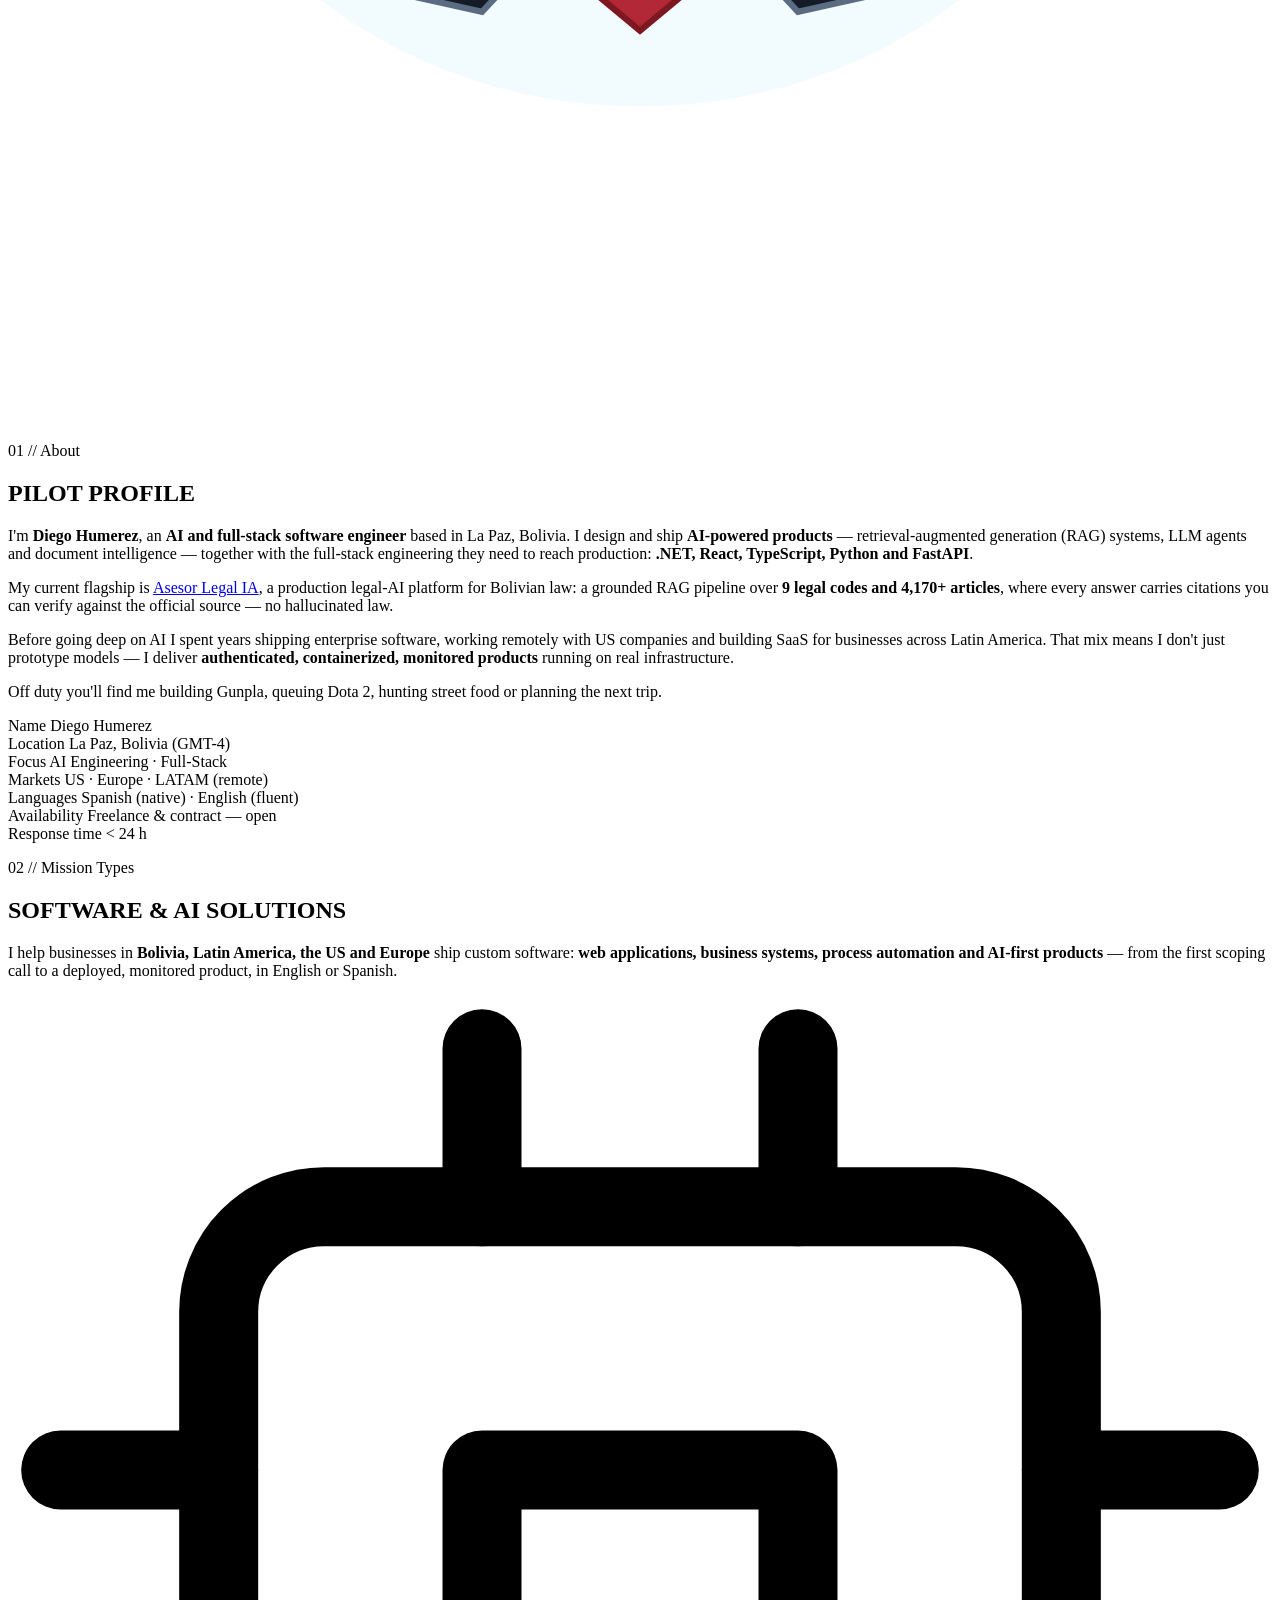
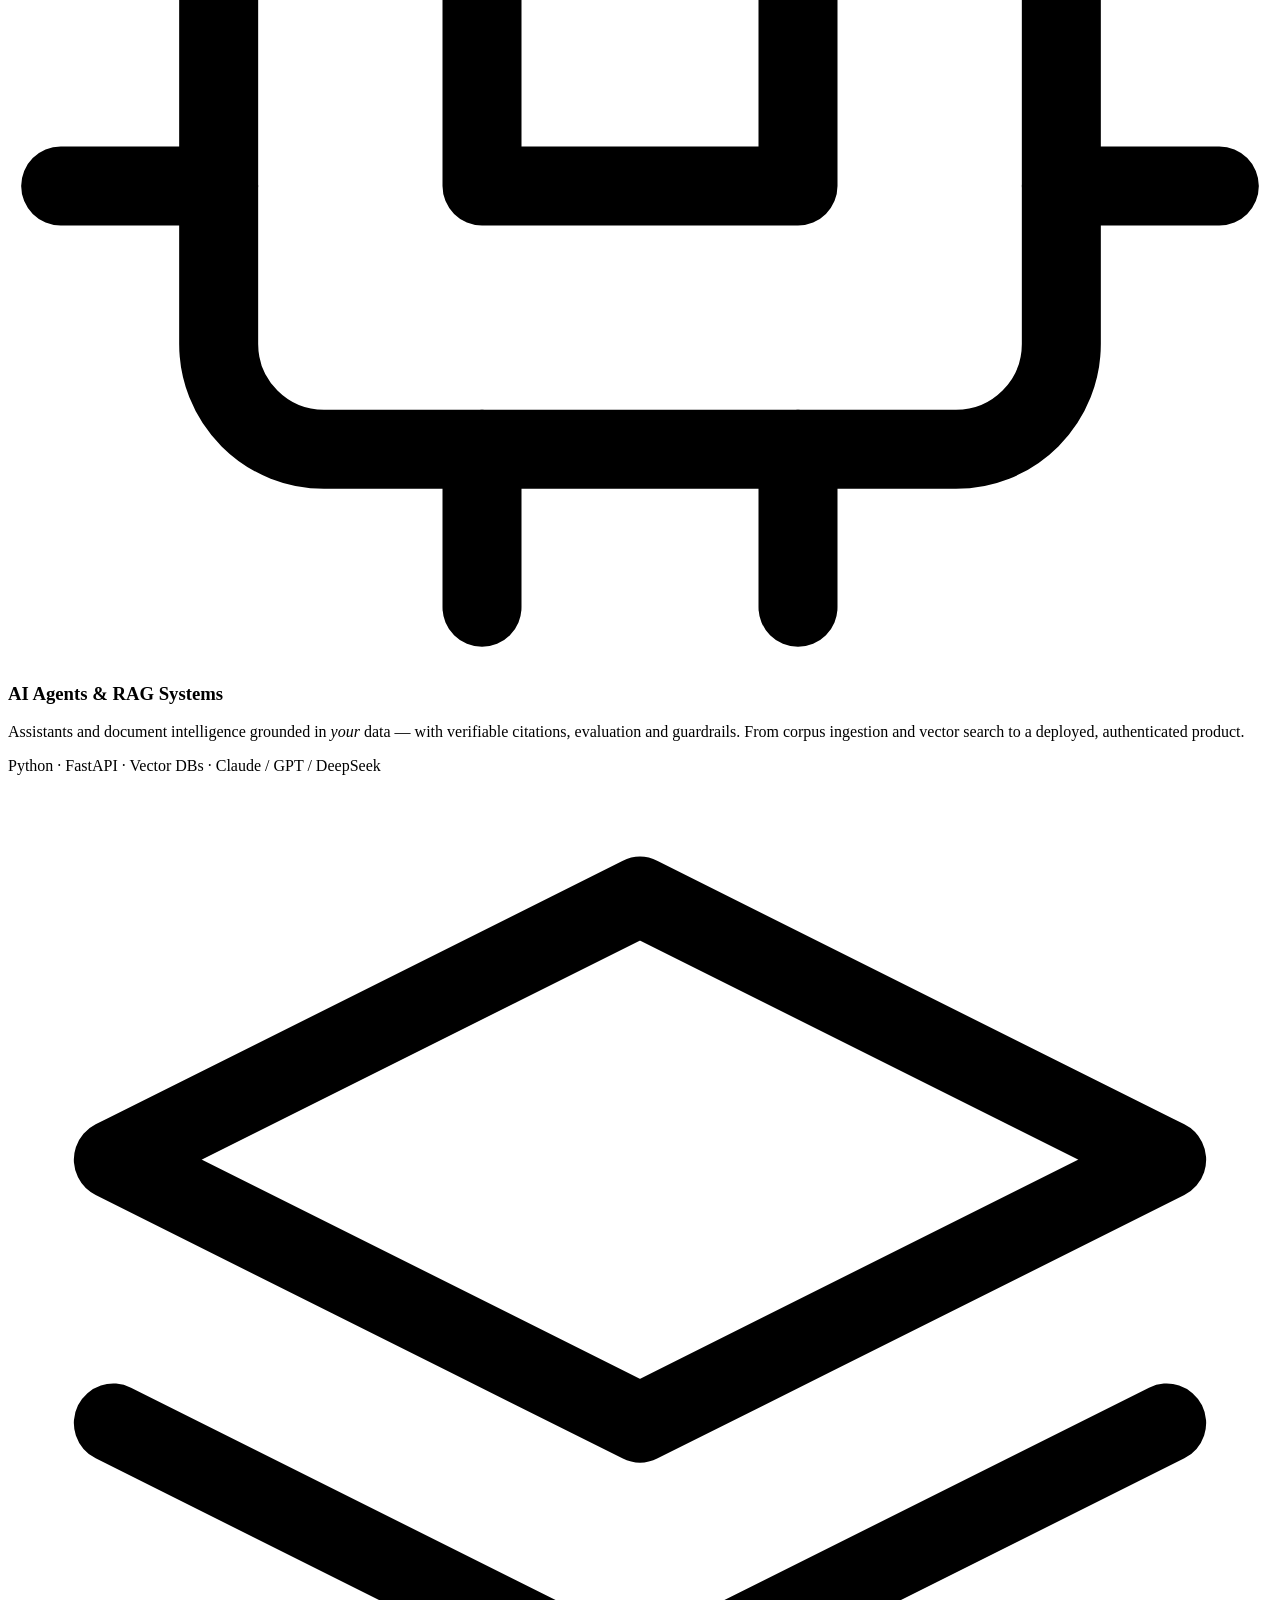
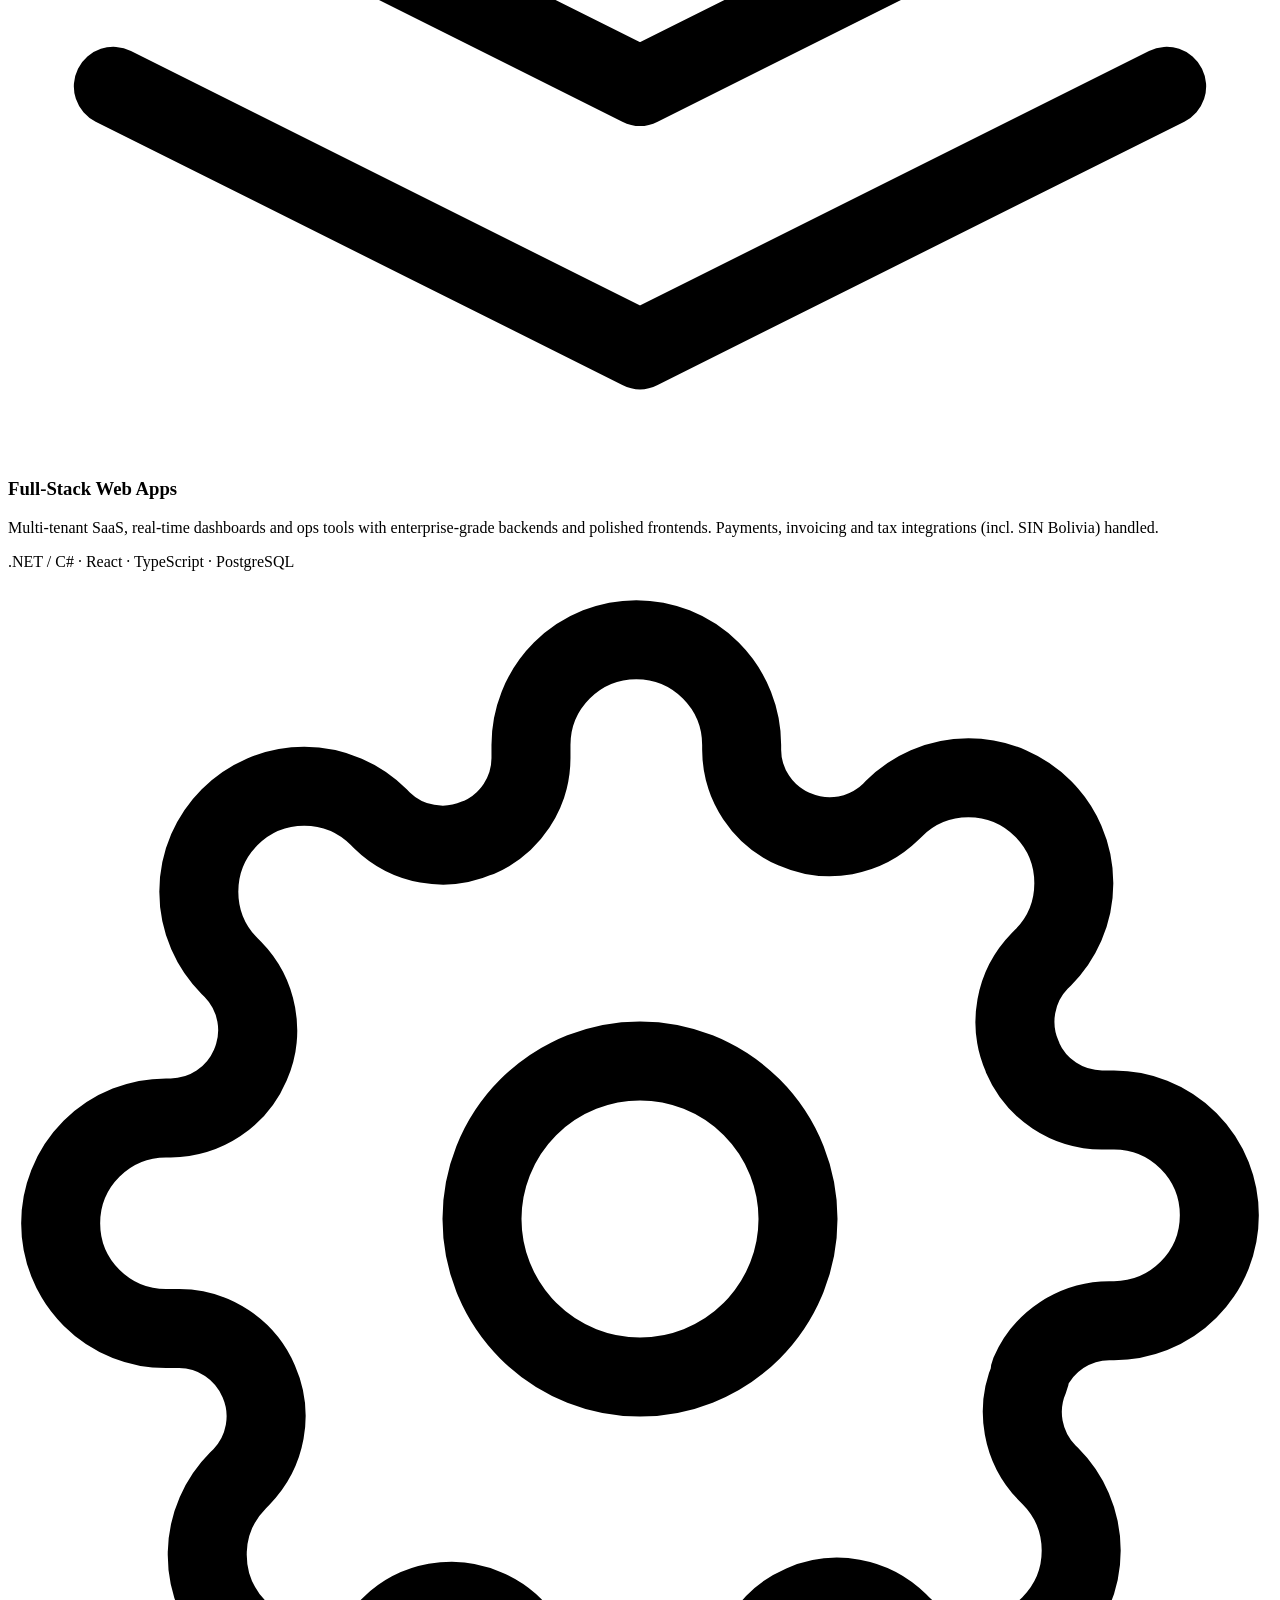
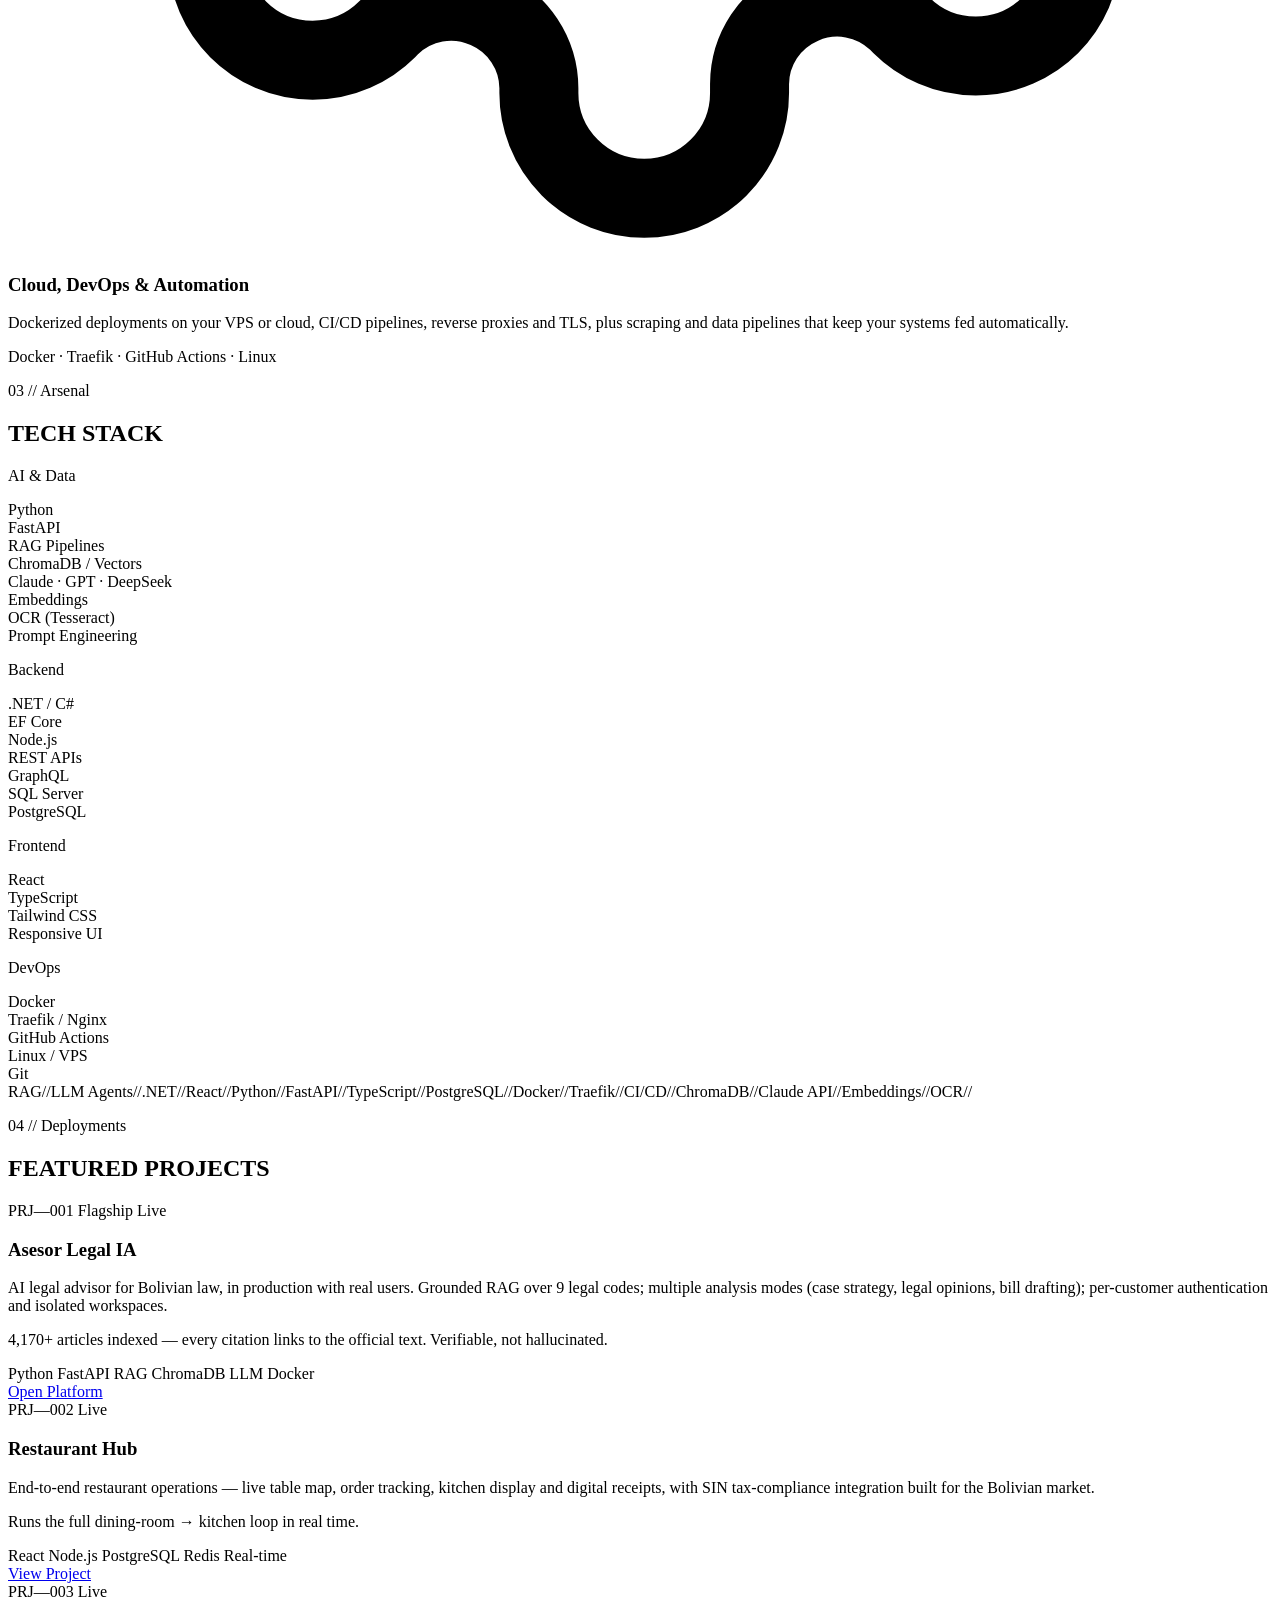
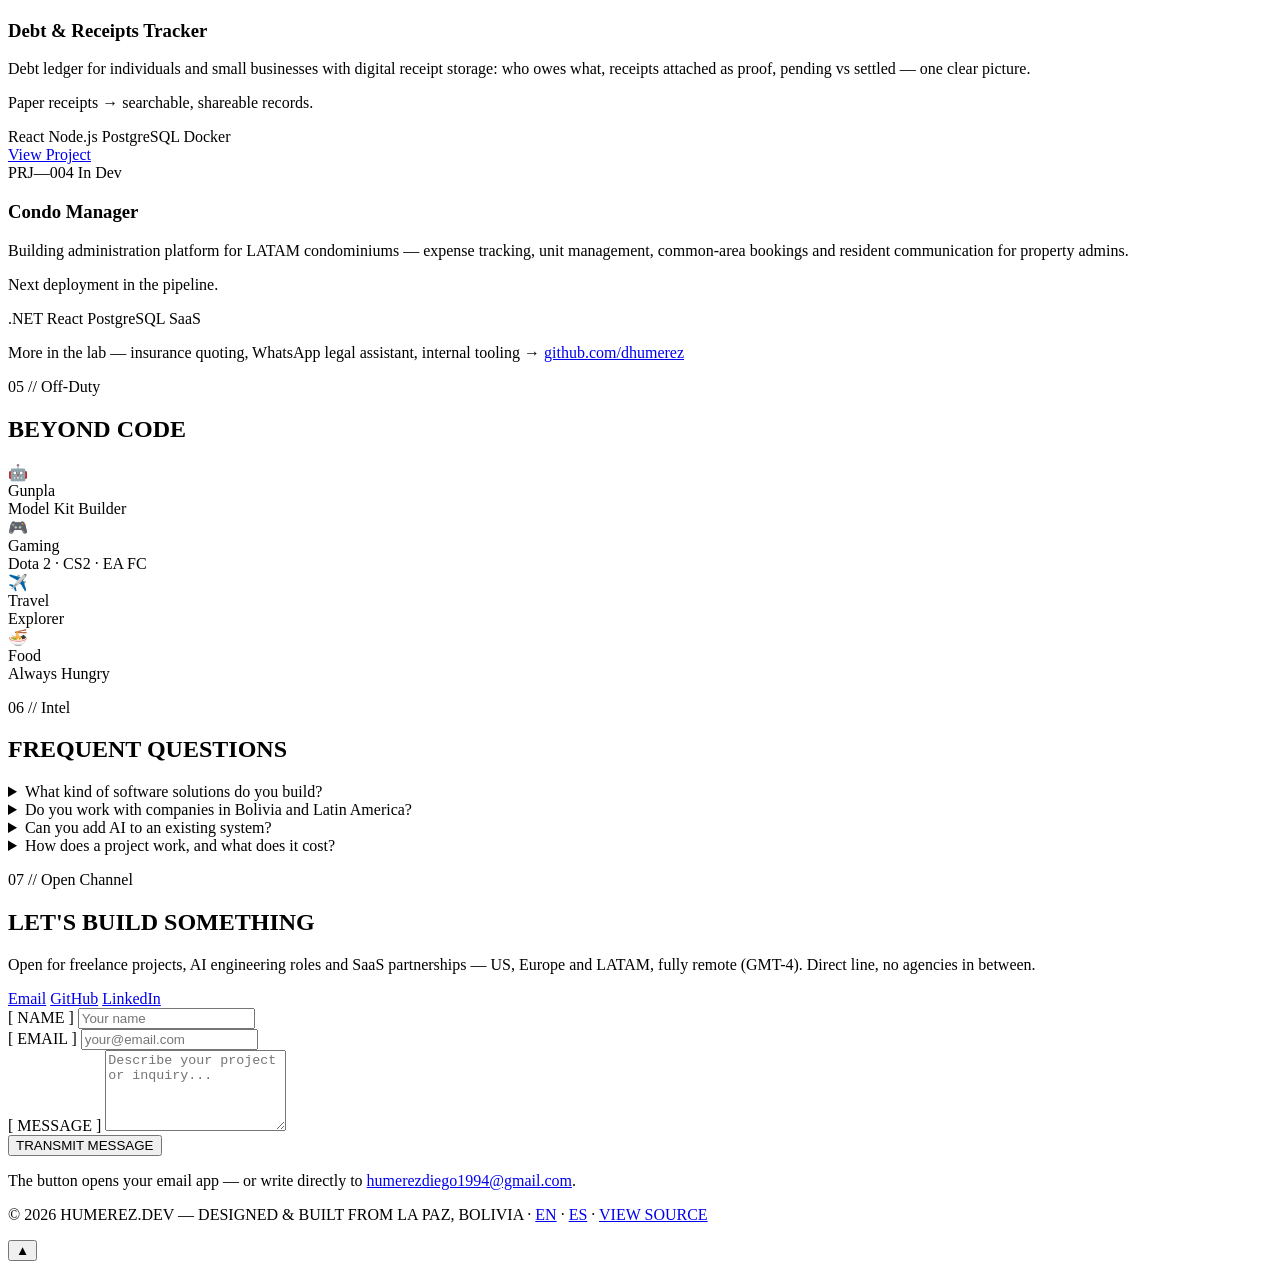
==== commit 615e48f2: "feat(seo): position as solution provider for Bolivia/LATAM + worldwide - service-intent titles/descr" ====
--- a/site/index.html
+++ b/site/index.html
@@ -3,10 +3,10 @@
 <head>
 <meta charset="UTF-8">
 <meta name="viewport" content="width=device-width, initial-scale=1.0">
-<title>Diego Humerez | AI &amp; Full-Stack Engineer — humerez.dev</title>
+<title>AI &amp; Software Solutions — Web Apps, Systems, Automation | Diego Humerez</title>
 
 <!-- SEO -->
-<meta name="description" content="Diego Humerez — AI & full-stack engineer in La Paz, Bolivia. I build RAG systems, LLM agents and production web apps (.NET, React, Python, FastAPI). Available for freelance and remote roles in the US, Europe and LATAM.">
+<meta name="description" content="Custom software & AI-first solutions: web apps, business systems, process automation and RAG assistants. Built in La Paz, Bolivia for clients across Bolivia, Latin America, the US and Europe — in English and Spanish.">
 <meta name="author" content="Diego Humerez">
 <meta name="robots" content="index, follow, max-image-preview:large">
 <meta name="theme-color" content="#0a0c10">
@@ -22,8 +22,8 @@
 <meta property="og:type" content="website">
 <meta property="og:url" content="https://humerez.dev/">
 <meta property="og:site_name" content="humerez.dev">
-<meta property="og:title" content="Diego Humerez | AI &amp; Full-Stack Engineer">
-<meta property="og:description" content="I build RAG systems, LLM agents and production web apps. Flagship: a legal-AI platform grounded in 4,170+ articles of Bolivian law. Available for freelance.">
+<meta property="og:title" content="Diego Humerez — AI &amp; Software Solutions">
+<meta property="og:description" content="Web apps, business systems, automation and AI-first products (RAG, LLM agents) for Bolivia, LATAM, US & Europe. Flagship: a legal-AI platform grounded in 4,170+ articles of Bolivian law.">
 <meta property="og:image" content="https://humerez.dev/assets/og-image.png">
 <meta property="og:image:width" content="1200">
 <meta property="og:image:height" content="630">
@@ -138,6 +138,61 @@
           }
         }
       ]
+    },
+    {
+      "@type": "ProfessionalService",
+      "@id": "https://humerez.dev/#service",
+      "name": "humerez.dev — AI & Software Solutions by Diego Humerez",
+      "url": "https://humerez.dev/",
+      "founder": { "@id": "https://humerez.dev/#person" },
+      "description": "Custom software development and AI solutions: web applications, business systems, process automation, RAG assistants and LLM integrations for companies in Bolivia, Latin America, the United States and Europe.",
+      "address": { "@type": "PostalAddress", "addressLocality": "La Paz", "addressCountry": "BO" },
+      "areaServed": [
+        { "@type": "Country", "name": "Bolivia" },
+        { "@type": "AdministrativeArea", "name": "Latin America" },
+        { "@type": "Country", "name": "United States" },
+        { "@type": "AdministrativeArea", "name": "Europe" }
+      ],
+      "availableLanguage": ["es", "en"],
+      "email": "mailto:humerezdiego1994@gmail.com",
+      "image": "https://humerez.dev/assets/og-image.png",
+      "priceRange": "$$",
+      "hasOfferCatalog": {
+        "@type": "OfferCatalog",
+        "name": "Software & AI services",
+        "itemListElement": [
+          { "@type": "Offer", "itemOffered": { "@type": "Service", "name": "AI agents & RAG systems", "description": "Assistants grounded in your own data, document intelligence, chatbots and LLM workflow automation with verifiable outputs." } },
+          { "@type": "Offer", "itemOffered": { "@type": "Service", "name": "Custom web applications & business systems", "description": "Multi-tenant SaaS, dashboards, point-of-sale and admin platforms with .NET, React, TypeScript and PostgreSQL." } },
+          { "@type": "Offer", "itemOffered": { "@type": "Service", "name": "Process automation & integrations", "description": "Scraping and data pipelines, document processing, CI/CD, and integrations between existing business tools." } }
+        ]
+      }
+    },
+    {
+      "@type": "FAQPage",
+      "@id": "https://humerez.dev/#faq",
+      "inLanguage": "en",
+      "mainEntity": [
+        {
+          "@type": "Question",
+          "name": "What kind of software solutions do you build?",
+          "acceptedAnswer": { "@type": "Answer", "text": "Custom web applications, business systems (point-of-sale, inventory, admin platforms), process automation, and AI-first products: assistants that answer from your own documents (RAG), LLM-powered workflows and chatbots, plus integrations between the tools you already use." }
+        },
+        {
+          "@type": "Question",
+          "name": "Do you work with companies in Bolivia and Latin America?",
+          "acceptedAnswer": { "@type": "Answer", "text": "Yes — based in La Paz, building for businesses across Bolivia and Latin America in Spanish, and for US and European teams in English. Fully remote (GMT-4), from scoping call to production support, including Bolivian specifics like SIN tax-compliance integration." }
+        },
+        {
+          "@type": "Question",
+          "name": "Can you add AI to an existing system?",
+          "acceptedAnswer": { "@type": "Answer", "text": "Usually, yes. Typical starting points: a chat assistant grounded in your documents or database, automatic document processing (OCR + data extraction), or automating a repetitive workflow with an LLM in the loop — integrated into the system you already run." }
+        },
+        {
+          "@type": "Question",
+          "name": "How does a project work, and what does it cost?",
+          "acceptedAnswer": { "@type": "Answer", "text": "A short scoping call (free), then a fixed-scope proposal with milestones, or an hourly arrangement for ongoing work. Small automations take days; full platforms take months. Replies within 24 hours." }
+        }
+      ]
     }
   ]
 }
@@ -378,7 +433,8 @@
   <div class="container">
     <div class="section-header reveal">
       <p class="section-tag">02 // Mission Types</p>
-      <h2 class="section-title">WHAT I CAN <span class="accent-red">BUILD FOR YOU</span></h2>
+      <h2 class="section-title">SOFTWARE &amp; AI <span class="accent-red">SOLUTIONS</span></h2>
+      <p class="section-intro">I help businesses in <strong>Bolivia, Latin America, the US and Europe</strong> ship custom software: <strong>web applications, business systems, process automation and AI-first products</strong> — from the first scoping call to a deployed, monitored product, in English or Spanish.</p>
     </div>
     <div class="services-grid stagger">
       <article class="service-card">
@@ -592,10 +648,38 @@
   </div>
 </section>
 
+<!-- FAQ -->
+<section id="faq" style="background: var(--bg-secondary);">
+  <div class="container">
+    <div class="section-header reveal">
+      <p class="section-tag">06 // Intel</p>
+      <h2 class="section-title">FREQUENT <span class="accent-red">QUESTIONS</span></h2>
+    </div>
+    <div class="faq-list stagger">
+      <details class="faq-item">
+        <summary>What kind of software solutions do you build?</summary>
+        <p class="faq-answer">Custom web applications, business systems (point-of-sale, inventory, admin platforms), process automation, and AI-first products: assistants that answer from your own documents (RAG), LLM-powered workflows and chatbots, plus integrations between the tools you already use.</p>
+      </details>
+      <details class="faq-item">
+        <summary>Do you work with companies in Bolivia and Latin America?</summary>
+        <p class="faq-answer">Yes — I'm based in La Paz and build for businesses across Bolivia and Latin America in Spanish, and for US and European teams in English. Everything is remote-friendly (GMT-4), from the first scoping call to production support. I've already shipped products with Bolivian specifics, like SIN tax-compliance integration.</p>
+      </details>
+      <details class="faq-item">
+        <summary>Can you add AI to an existing system?</summary>
+        <p class="faq-answer">Usually, yes. Typical starting points: a chat assistant grounded in your documents or database, automatic document processing (OCR + data extraction), or automating a repetitive workflow with an LLM in the loop — integrated into the system you already run, with verifiable outputs instead of hallucinations.</p>
+      </details>
+      <details class="faq-item">
+        <summary>How does a project work, and what does it cost?</summary>
+        <p class="faq-answer">A short scoping call (free) → a fixed-scope proposal with milestones, or an hourly arrangement for ongoing work. Small automations take days; full platforms take months. <a href="#contact">Send me what you need</a> and you'll have an answer within 24 hours.</p>
+      </details>
+    </div>
+  </div>
+</section>
+
 <!-- CONTACT -->
 <section id="contact" class="contact-section">
   <div class="container">
-    <p class="section-tag reveal" style="justify-content: center;">06 // Open Channel</p>
+    <p class="section-tag reveal" style="justify-content: center;">07 // Open Channel</p>
     <h2 class="contact-headline reveal reveal-delay-1">LET'S <span class="accent-red">BUILD</span> SOMETHING</h2>
     <p class="contact-sub reveal reveal-delay-2">Open for freelance projects, AI engineering roles and SaaS partnerships — US, Europe and LATAM, fully remote (GMT-4). Direct line, no agencies in between.</p>
     <div class="contact-links reveal reveal-delay-3">
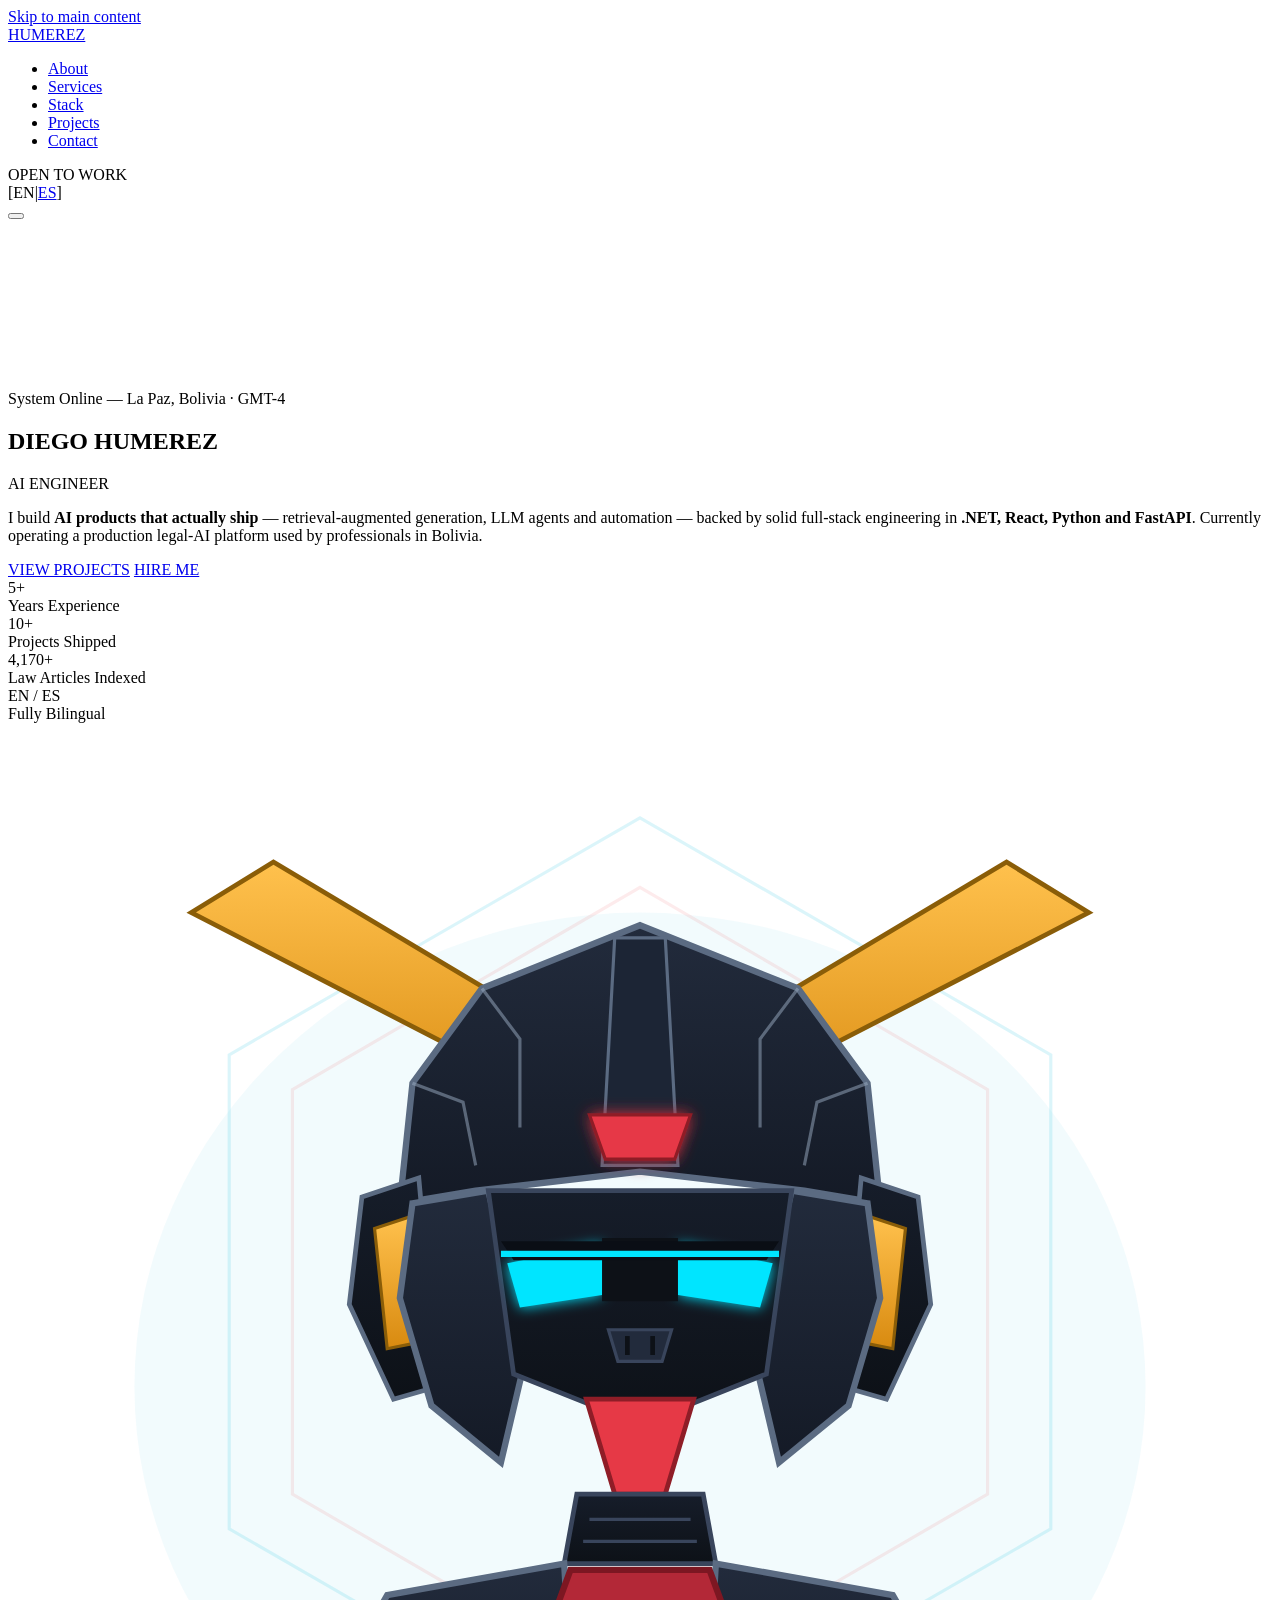
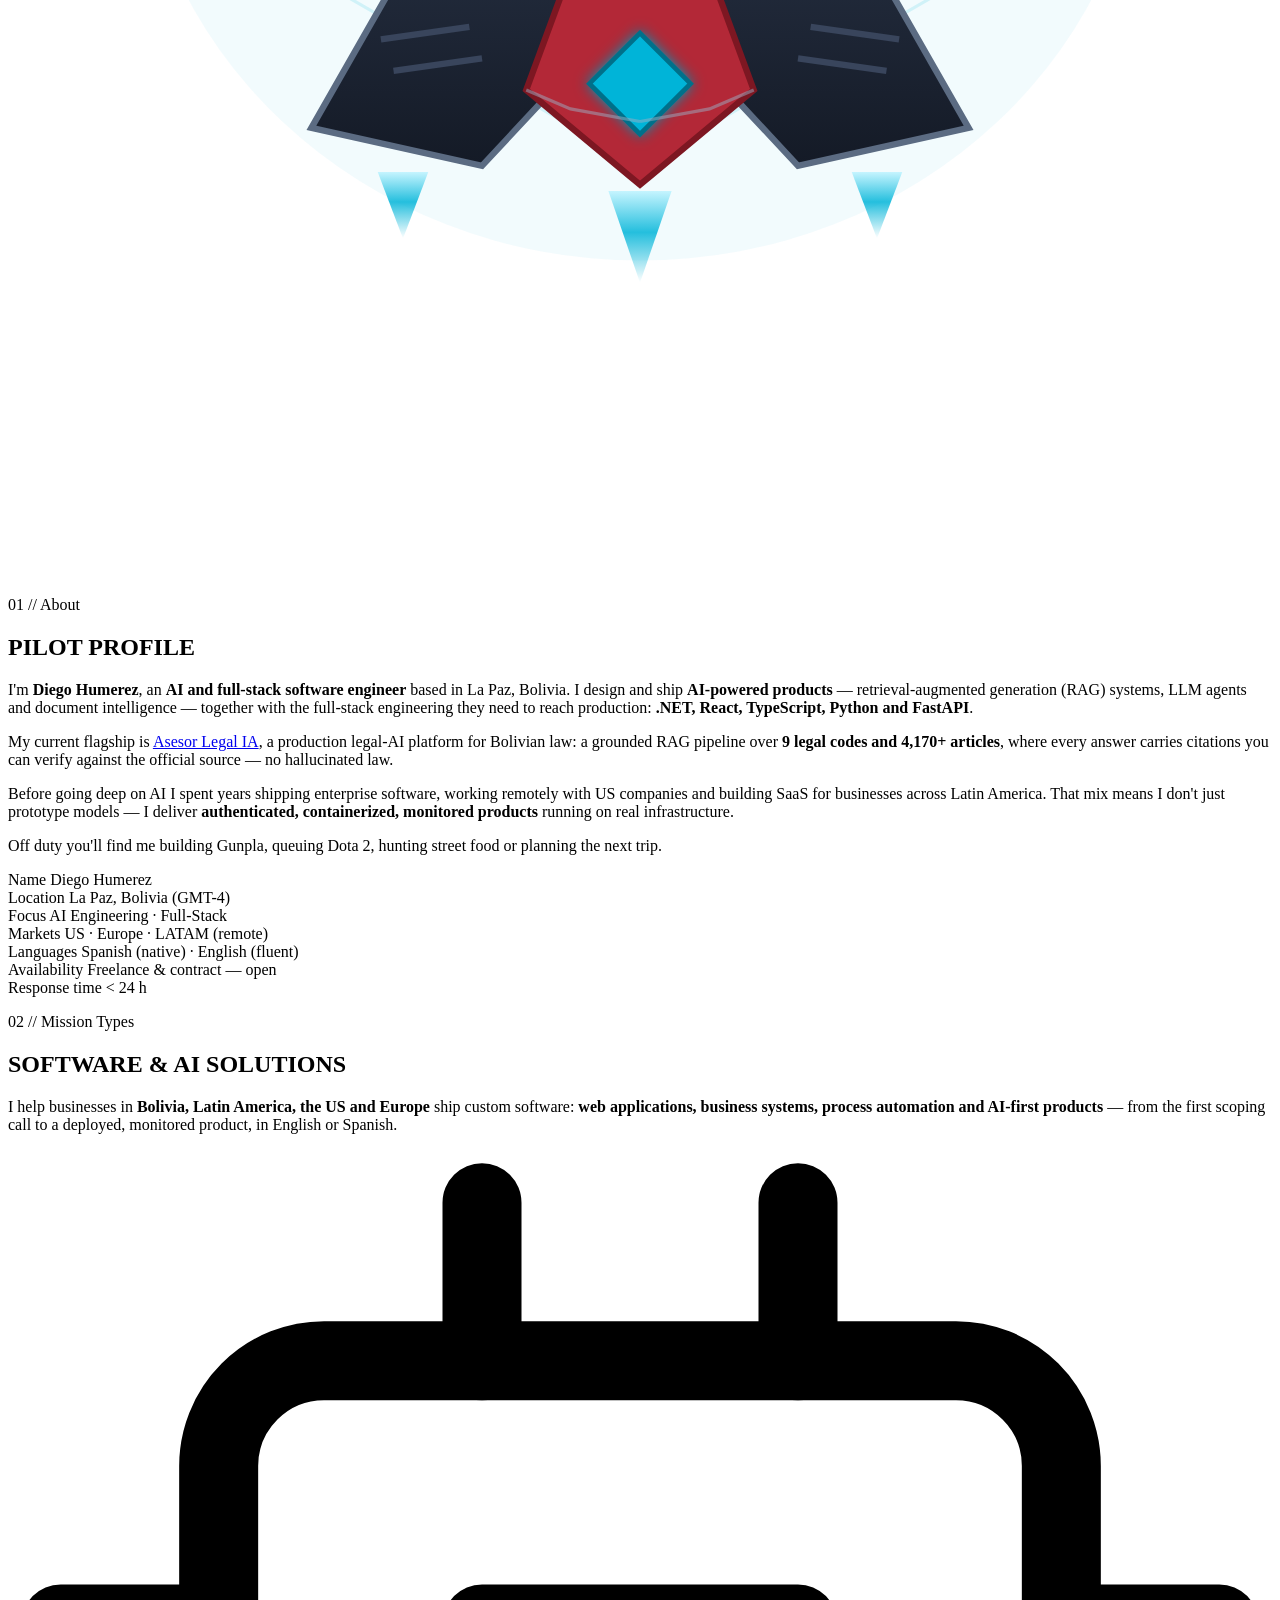
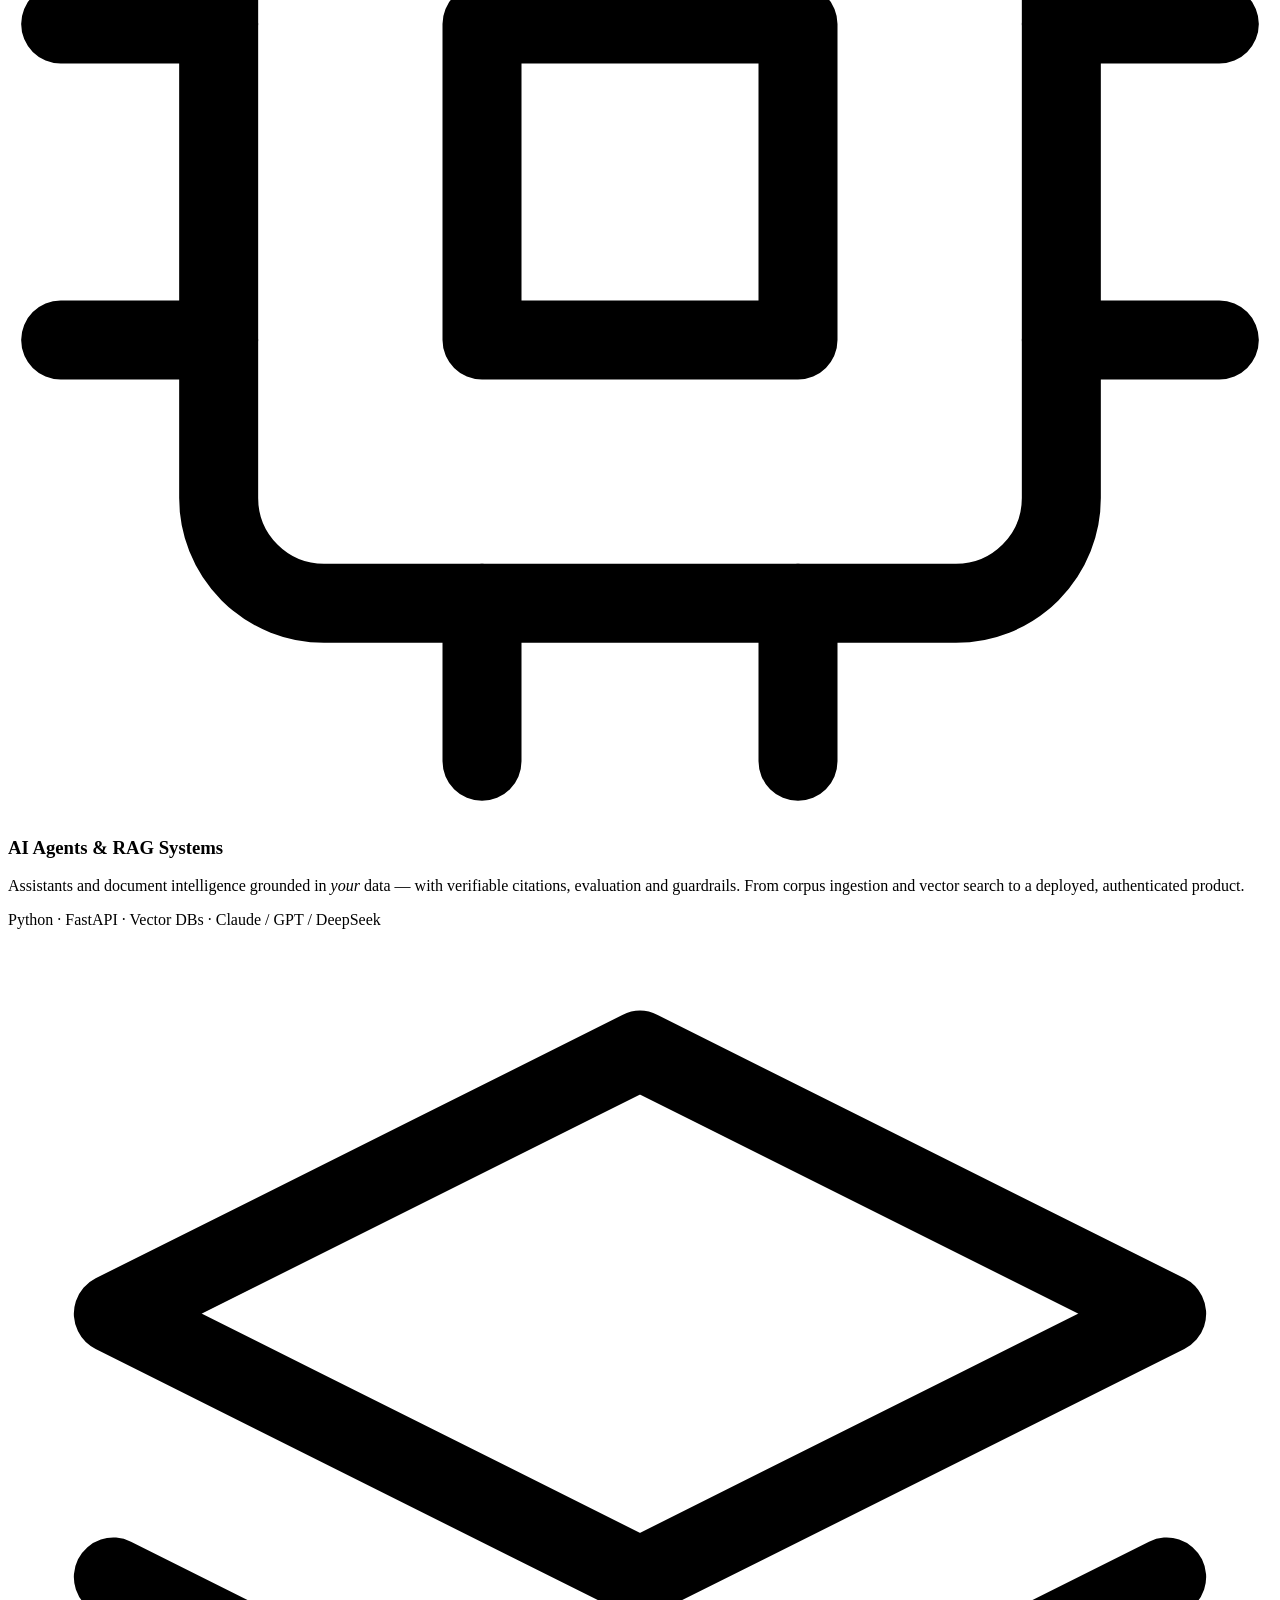
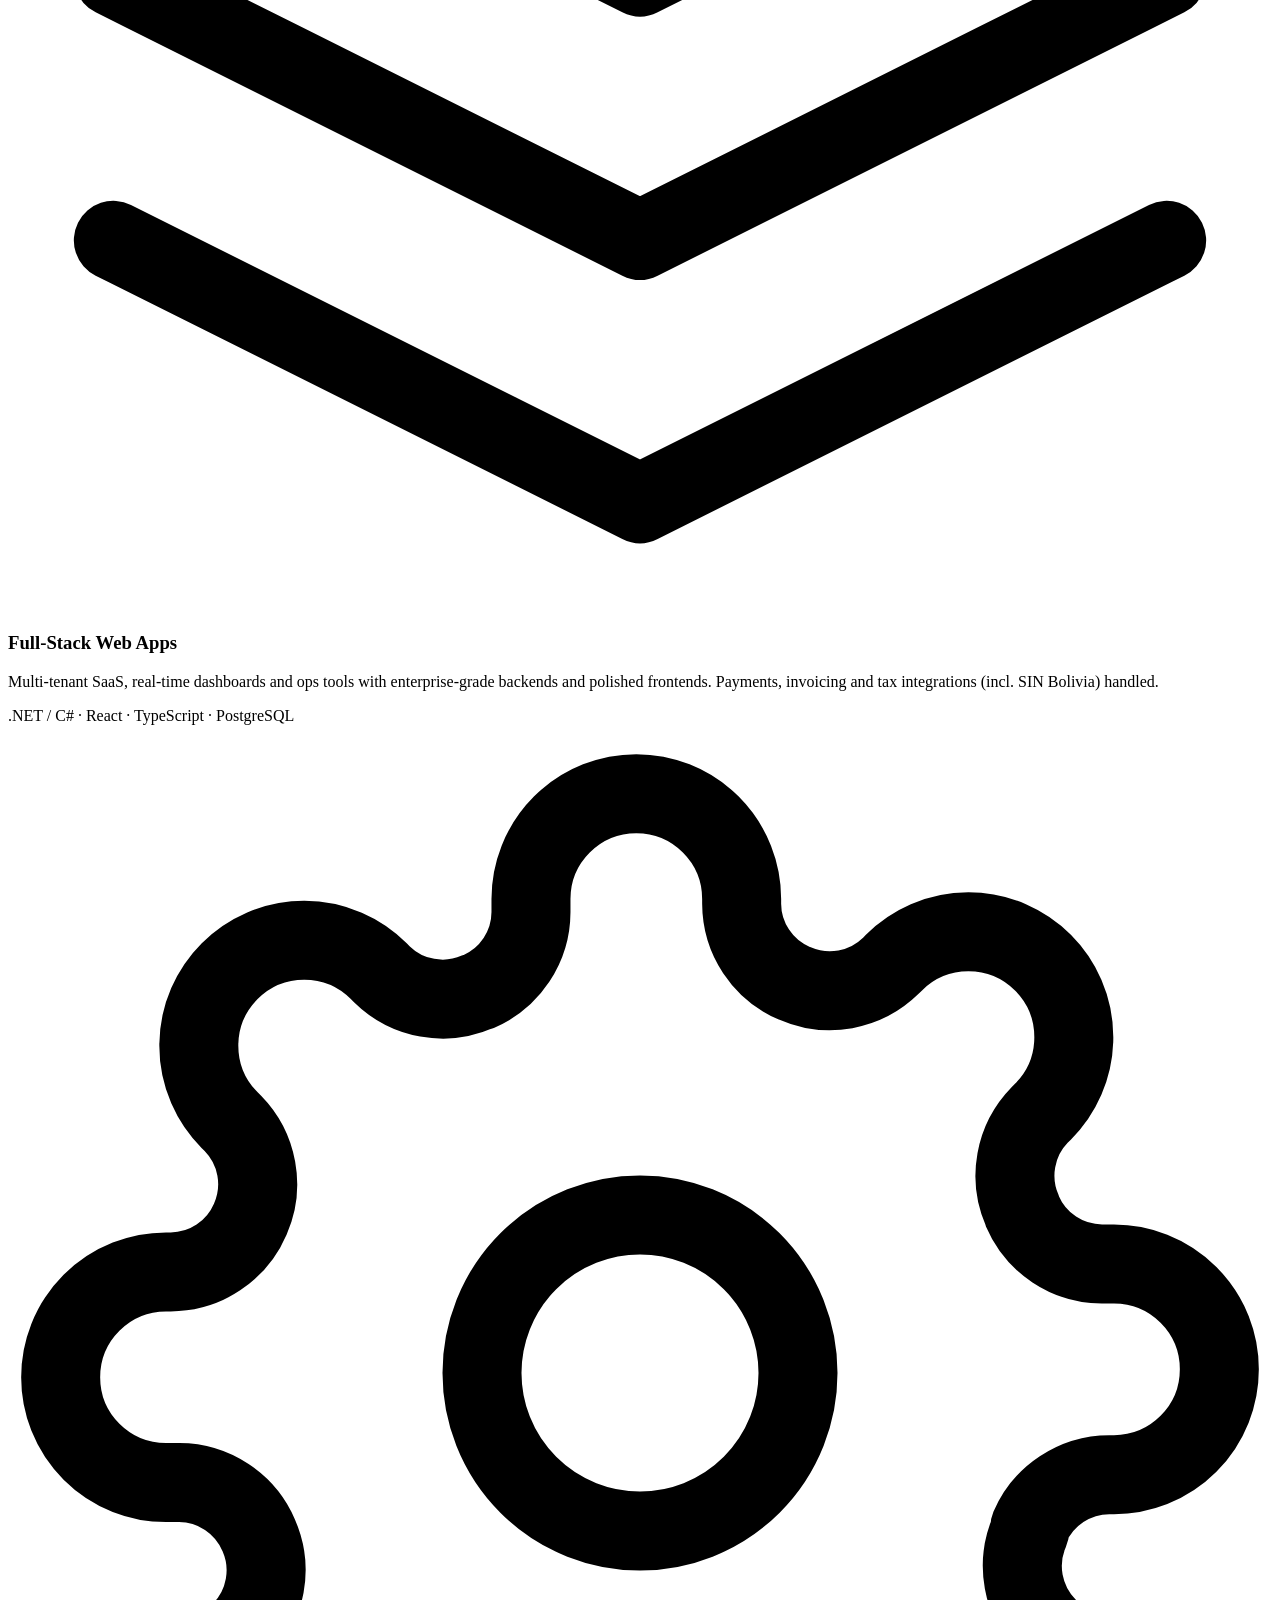
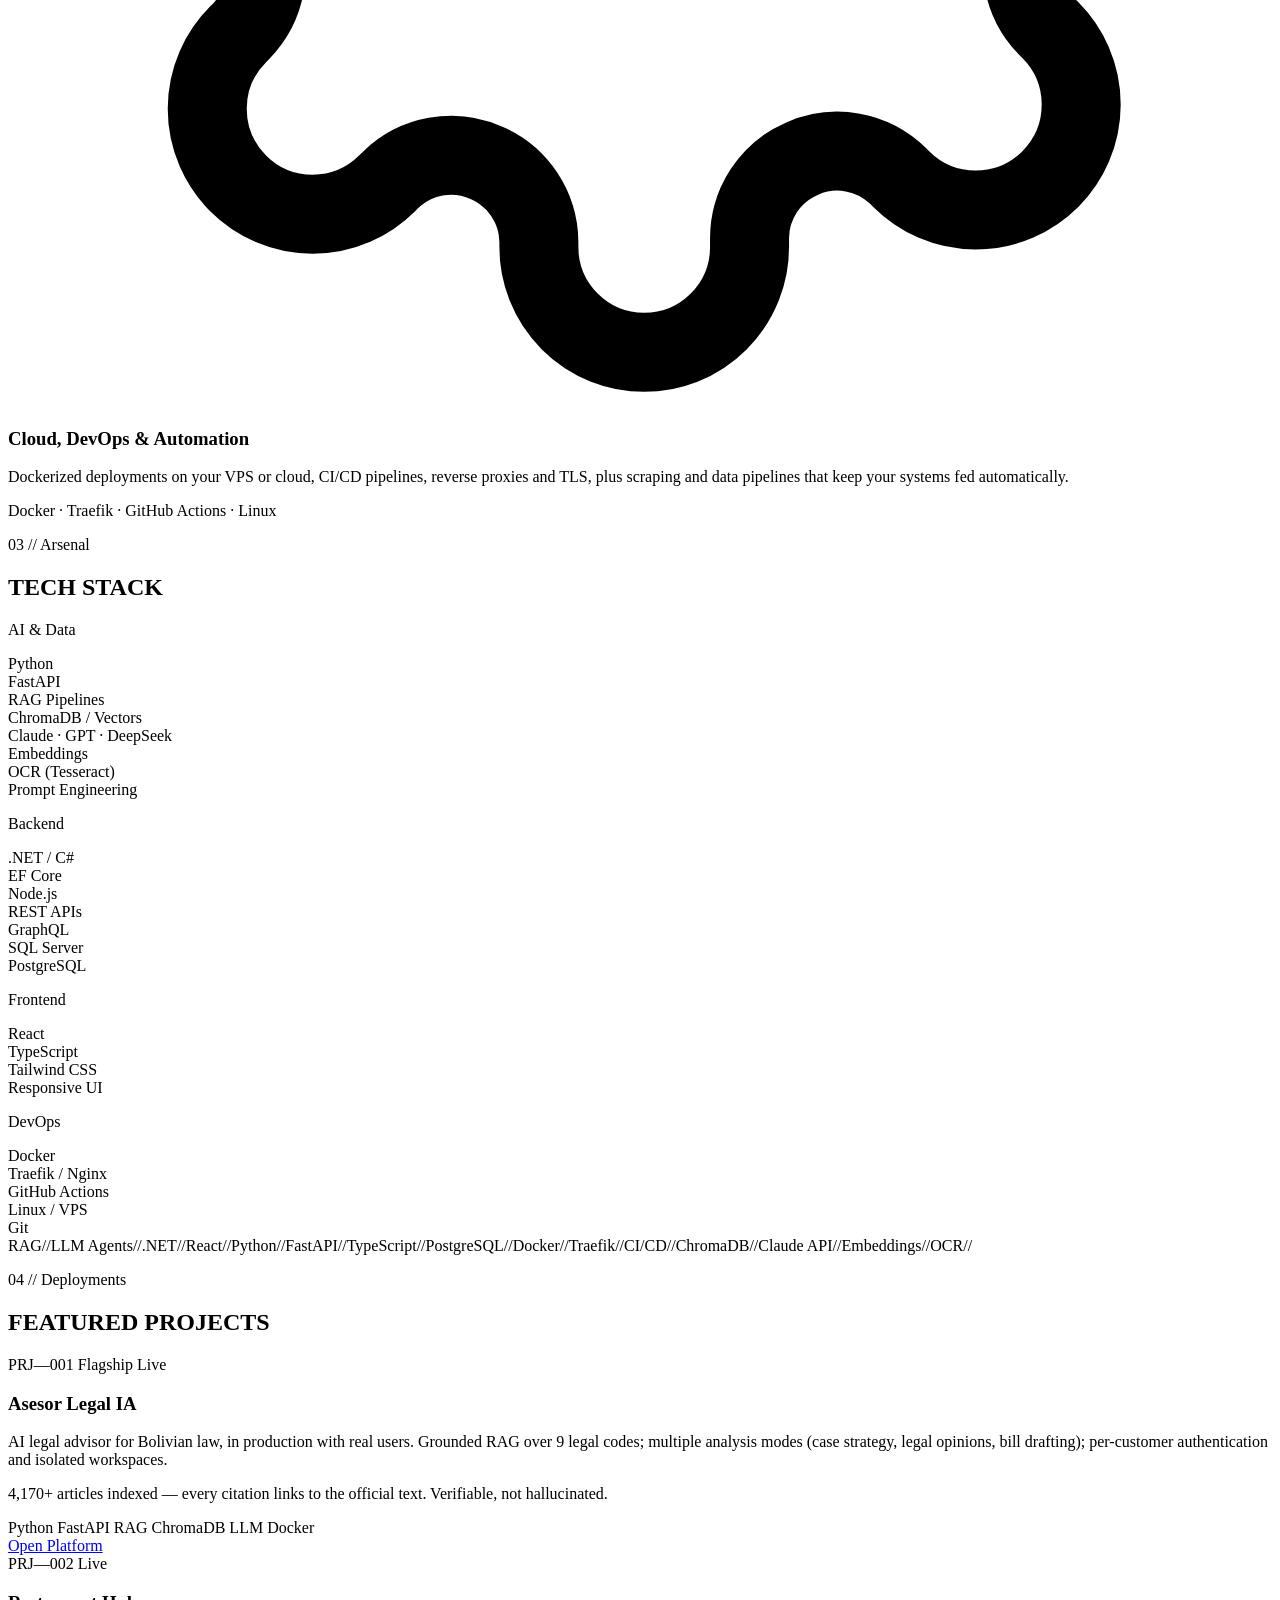
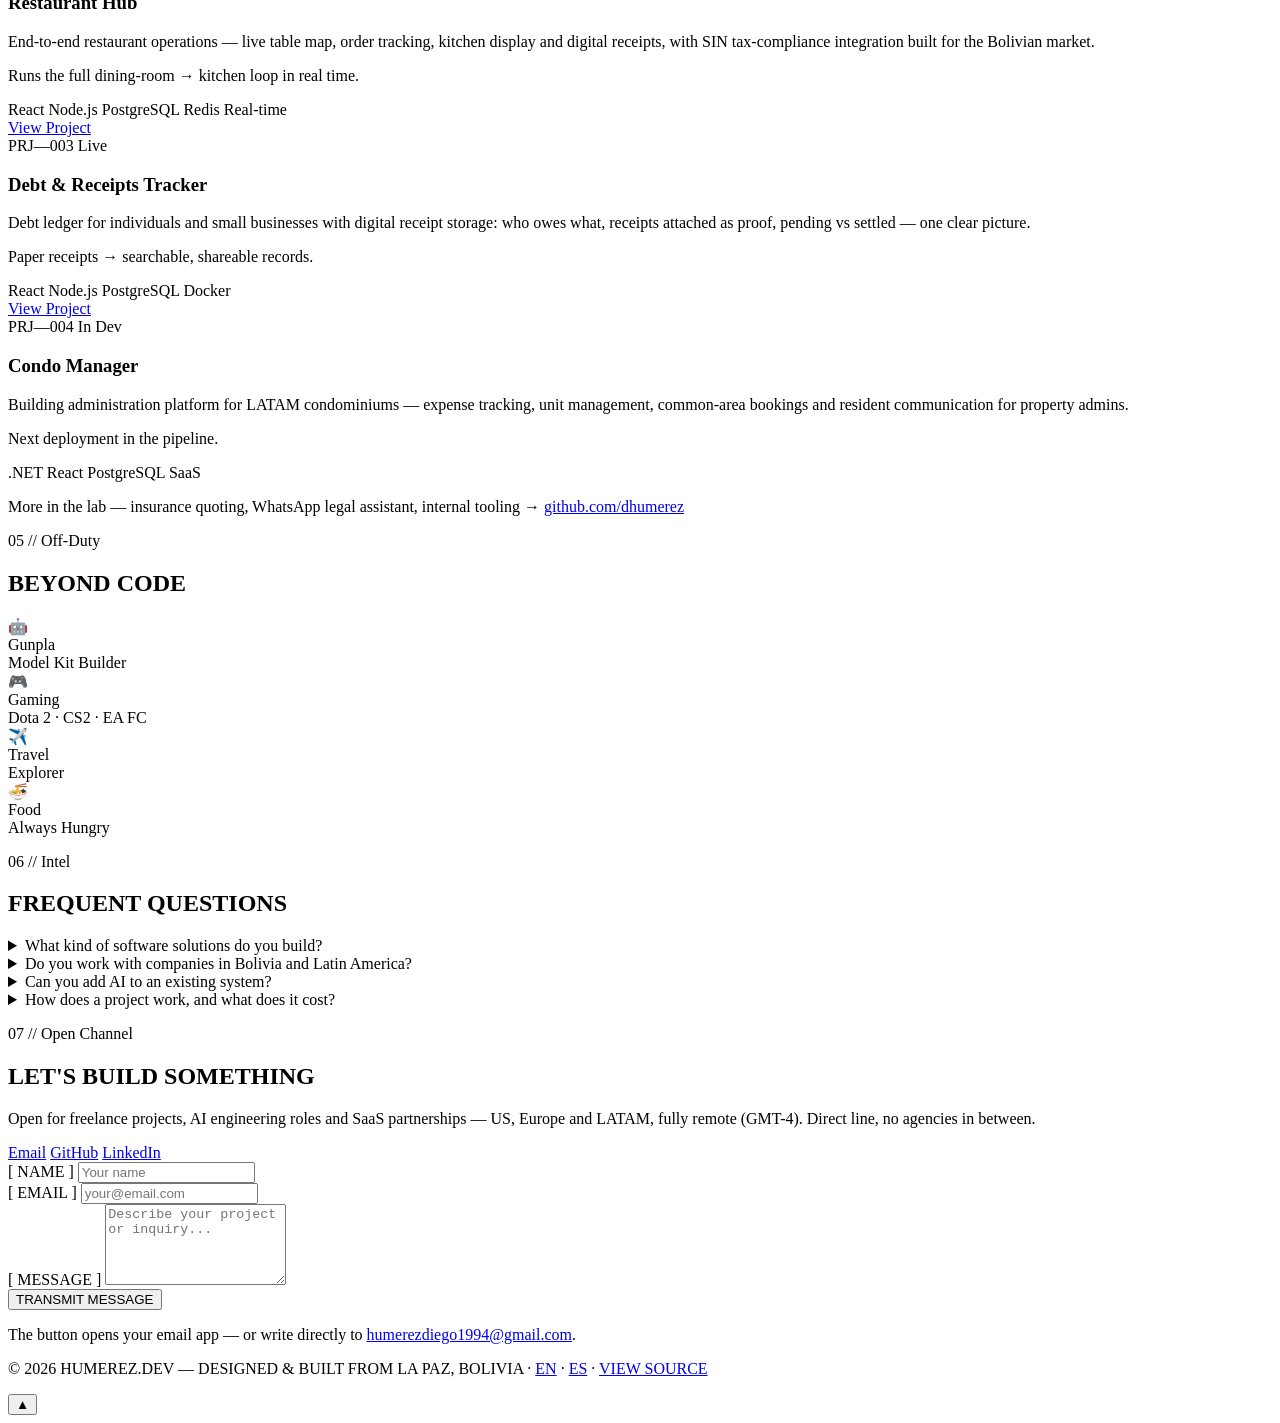
==== commit d5195864: "feat(hero): 3D upgrade — mouse-tilt mecha rig, starfield, perspective floor, thrusters, radar sweep " ====
--- a/site/index.html
+++ b/site/index.html
@@ -228,7 +228,9 @@
 <!-- HERO -->
 <section class="hero" id="hero">
   <div class="hero-bg" aria-hidden="true"></div>
+  <canvas class="hero-stars" aria-hidden="true"></canvas>
   <div class="hero-grid" aria-hidden="true"></div>
+  <div class="hero-floor" aria-hidden="true"></div>
   <div class="hero-shape hero-shape--1" aria-hidden="true"></div>
   <div class="hero-shape hero-shape--2" aria-hidden="true"></div>
   <div class="container hero-inner">
@@ -266,8 +268,10 @@
 
     <!-- MECHA -->
     <div class="hero-mecha" aria-hidden="true">
+      <div class="mecha-rig">
       <div class="mecha-ring mecha-ring--1"></div>
       <div class="mecha-ring mecha-ring--2"></div>
+      <div class="mecha-sweep"></div>
       <svg viewBox="0 0 400 460" xmlns="http://www.w3.org/2000/svg" role="img" aria-label="Gundam-style mecha illustration">
         <defs>
           <filter id="glowBlue" x="-60%" y="-60%" width="220%" height="220%">
@@ -290,6 +294,11 @@
             <stop offset="0" stop-color="#ffc14d"/>
             <stop offset="1" stop-color="#d88a10"/>
           </linearGradient>
+          <linearGradient id="flame" x1="0" y1="0" x2="0" y2="1">
+            <stop offset="0" stop-color="#bdf3ff"/>
+            <stop offset="0.45" stop-color="#00b4d8"/>
+            <stop offset="1" stop-color="#00b4d8" stop-opacity="0"/>
+          </linearGradient>
         </defs>
 
         <!-- backdrop hex + glow -->
@@ -365,6 +374,13 @@
         <polygon points="178,268 222,268 236,306 200,336 164,306" fill="#b32837" stroke="#7d1722" stroke-width="2"/>
         <!-- cockpit gem -->
         <polygon points="200,288 216,304 200,320 184,304" fill="#00b4d8" stroke="#04708a" stroke-width="1.5" filter="url(#glowBlue)"/>
+
+        <!-- thrusters -->
+        <g opacity="0.85">
+          <polygon class="mecha-thruster" points="190,338 210,338 200,367" fill="url(#flame)"/>
+          <polygon class="mecha-thruster mecha-thruster--l" points="117,332 133,332 125,353" fill="url(#flame)"/>
+          <polygon class="mecha-thruster mecha-thruster--r" points="267,332 283,332 275,353" fill="url(#flame)"/>
+        </g>
 
         <!-- panel detail lines (drawn on load) -->
         <g class="mecha-lines" fill="none" stroke="rgba(155,173,196,0.5)" stroke-width="1">
@@ -376,6 +392,7 @@
           <polyline points="236,306 222,312 200,316"/>
         </g>
       </svg>
+      </div>
     </div>
   </div>
 </section>
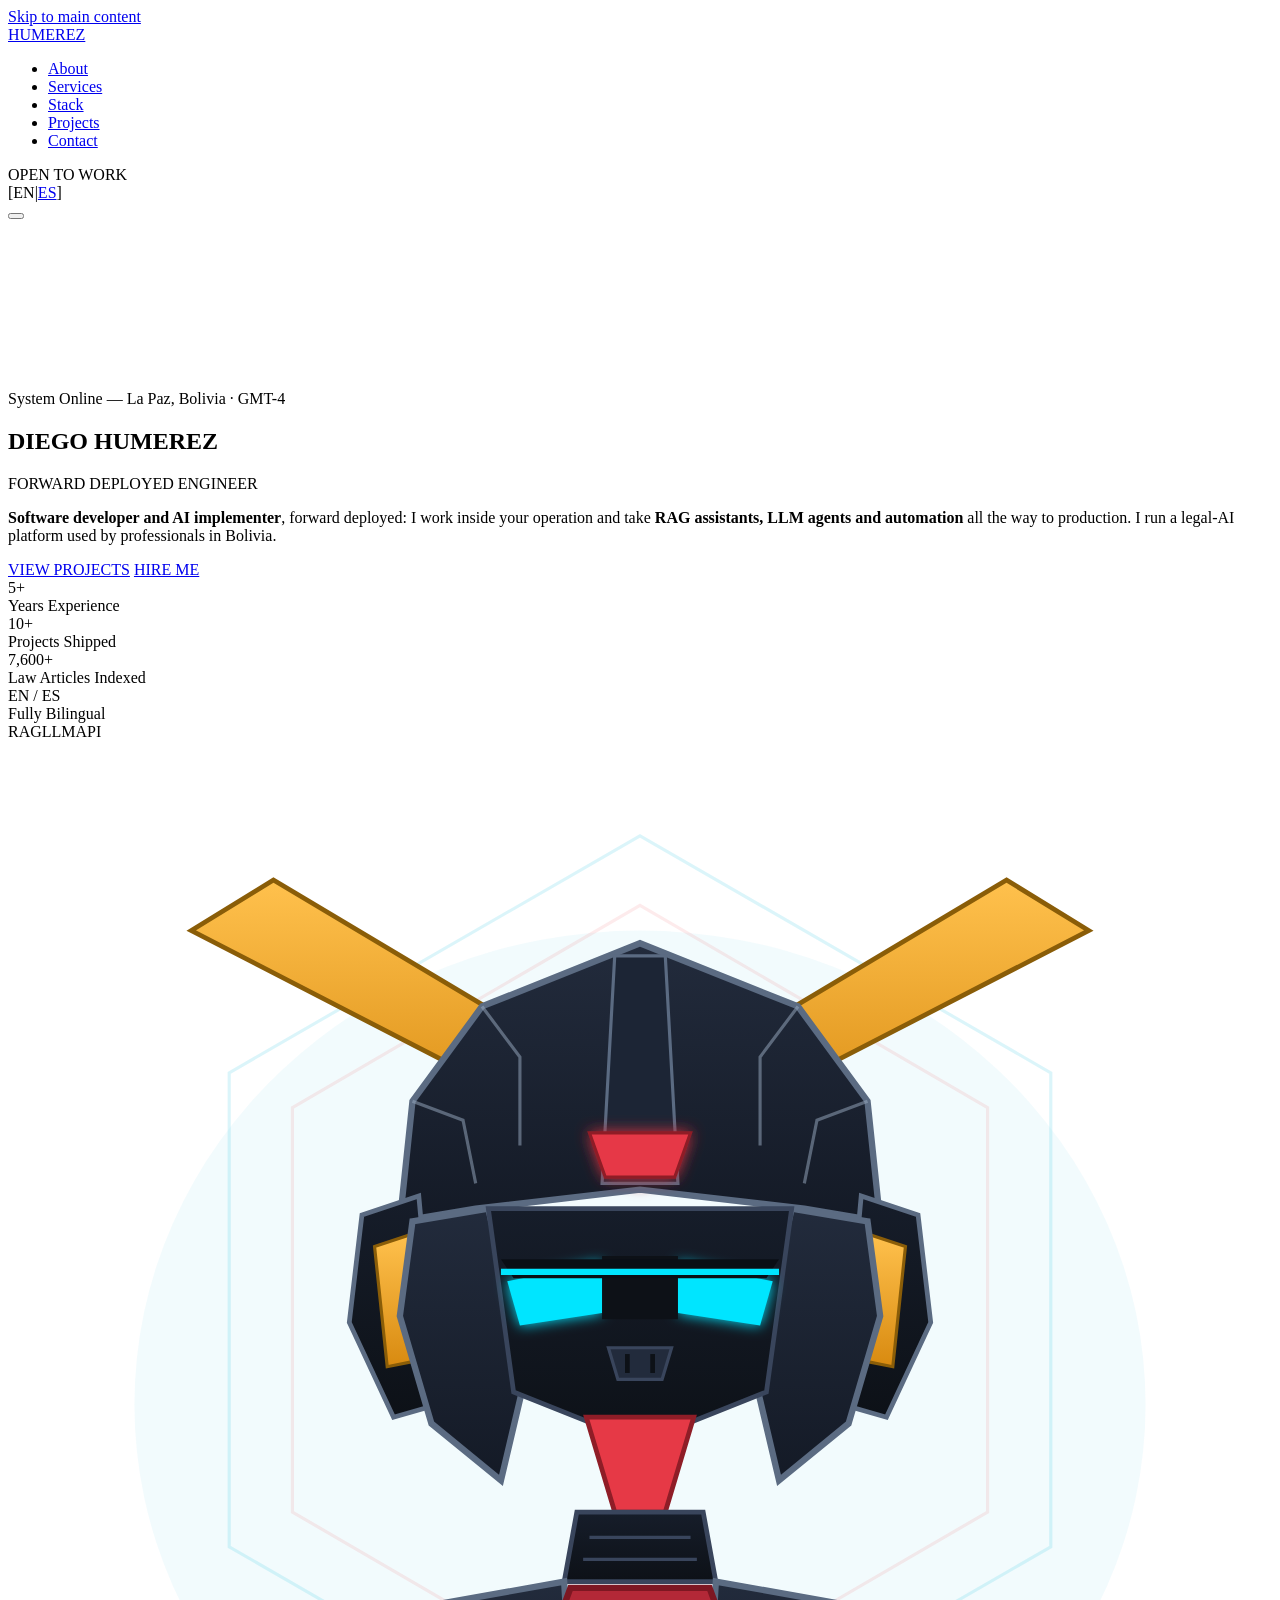
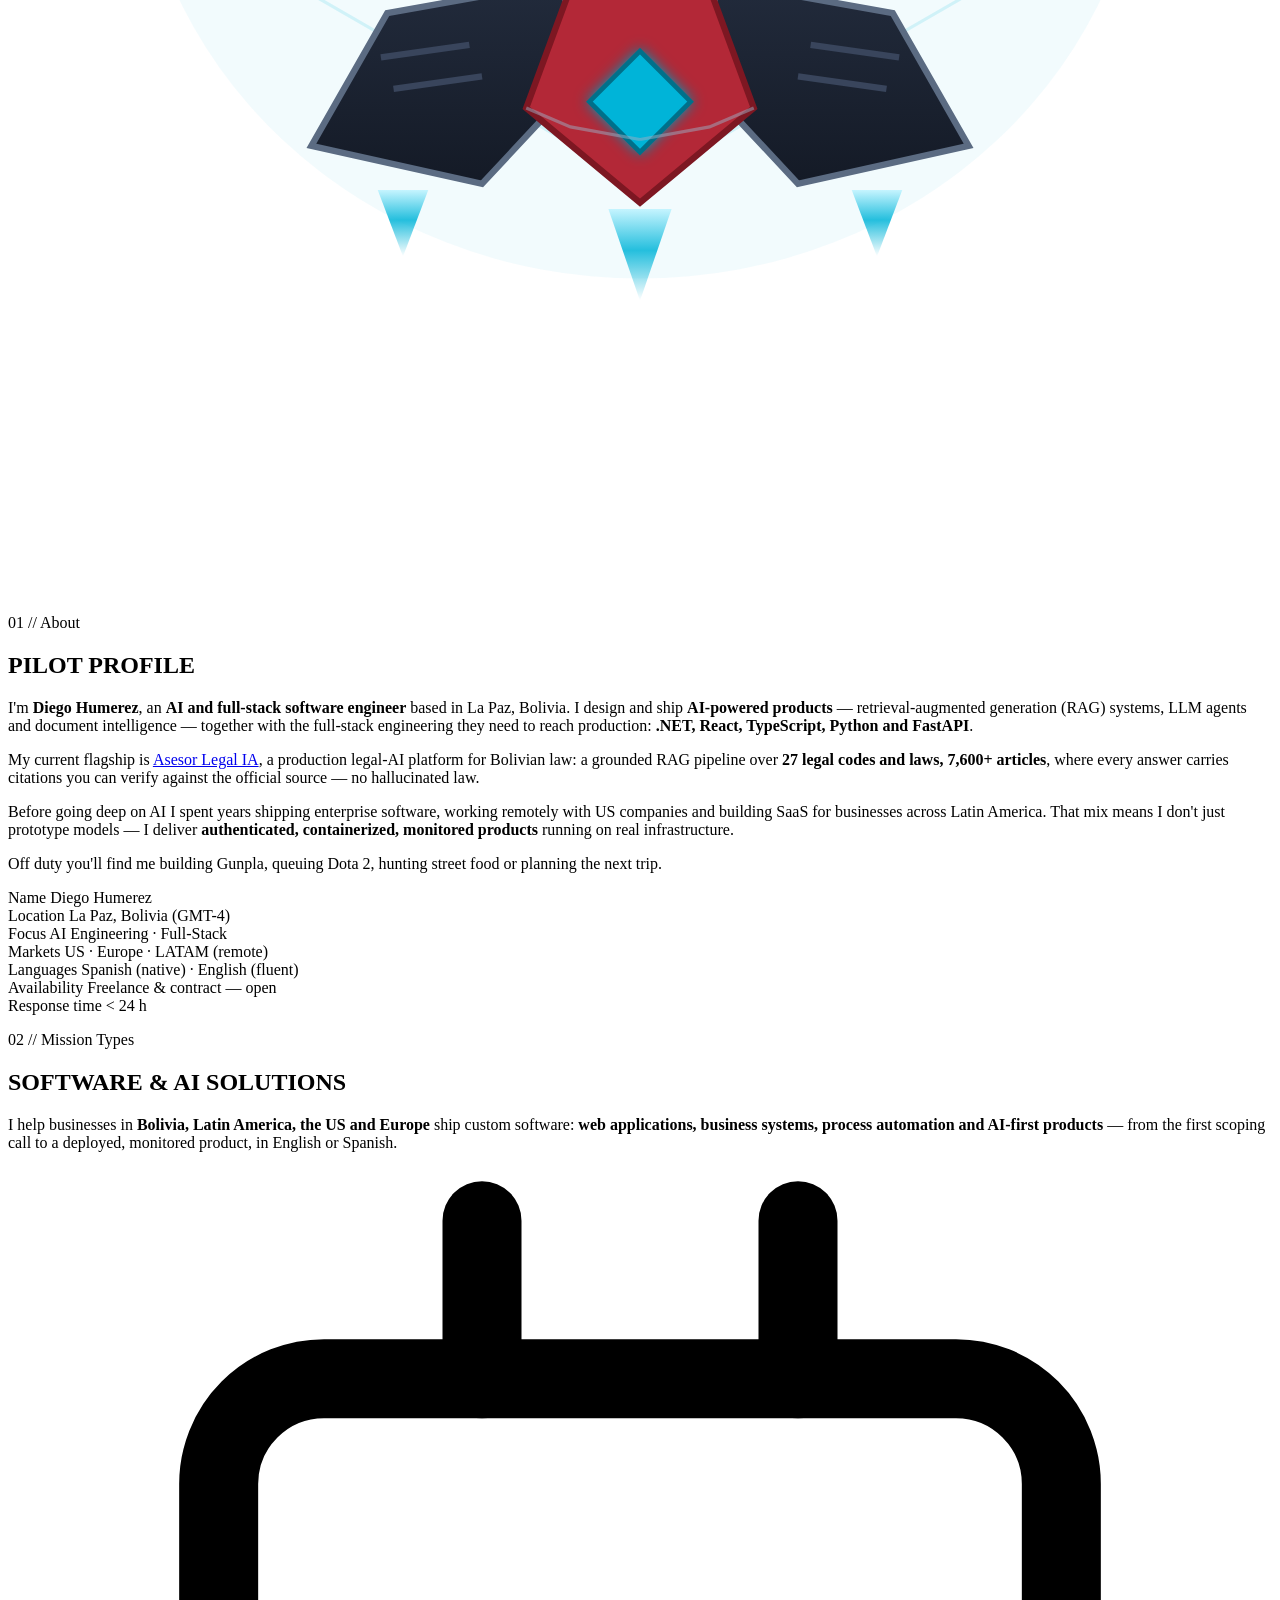
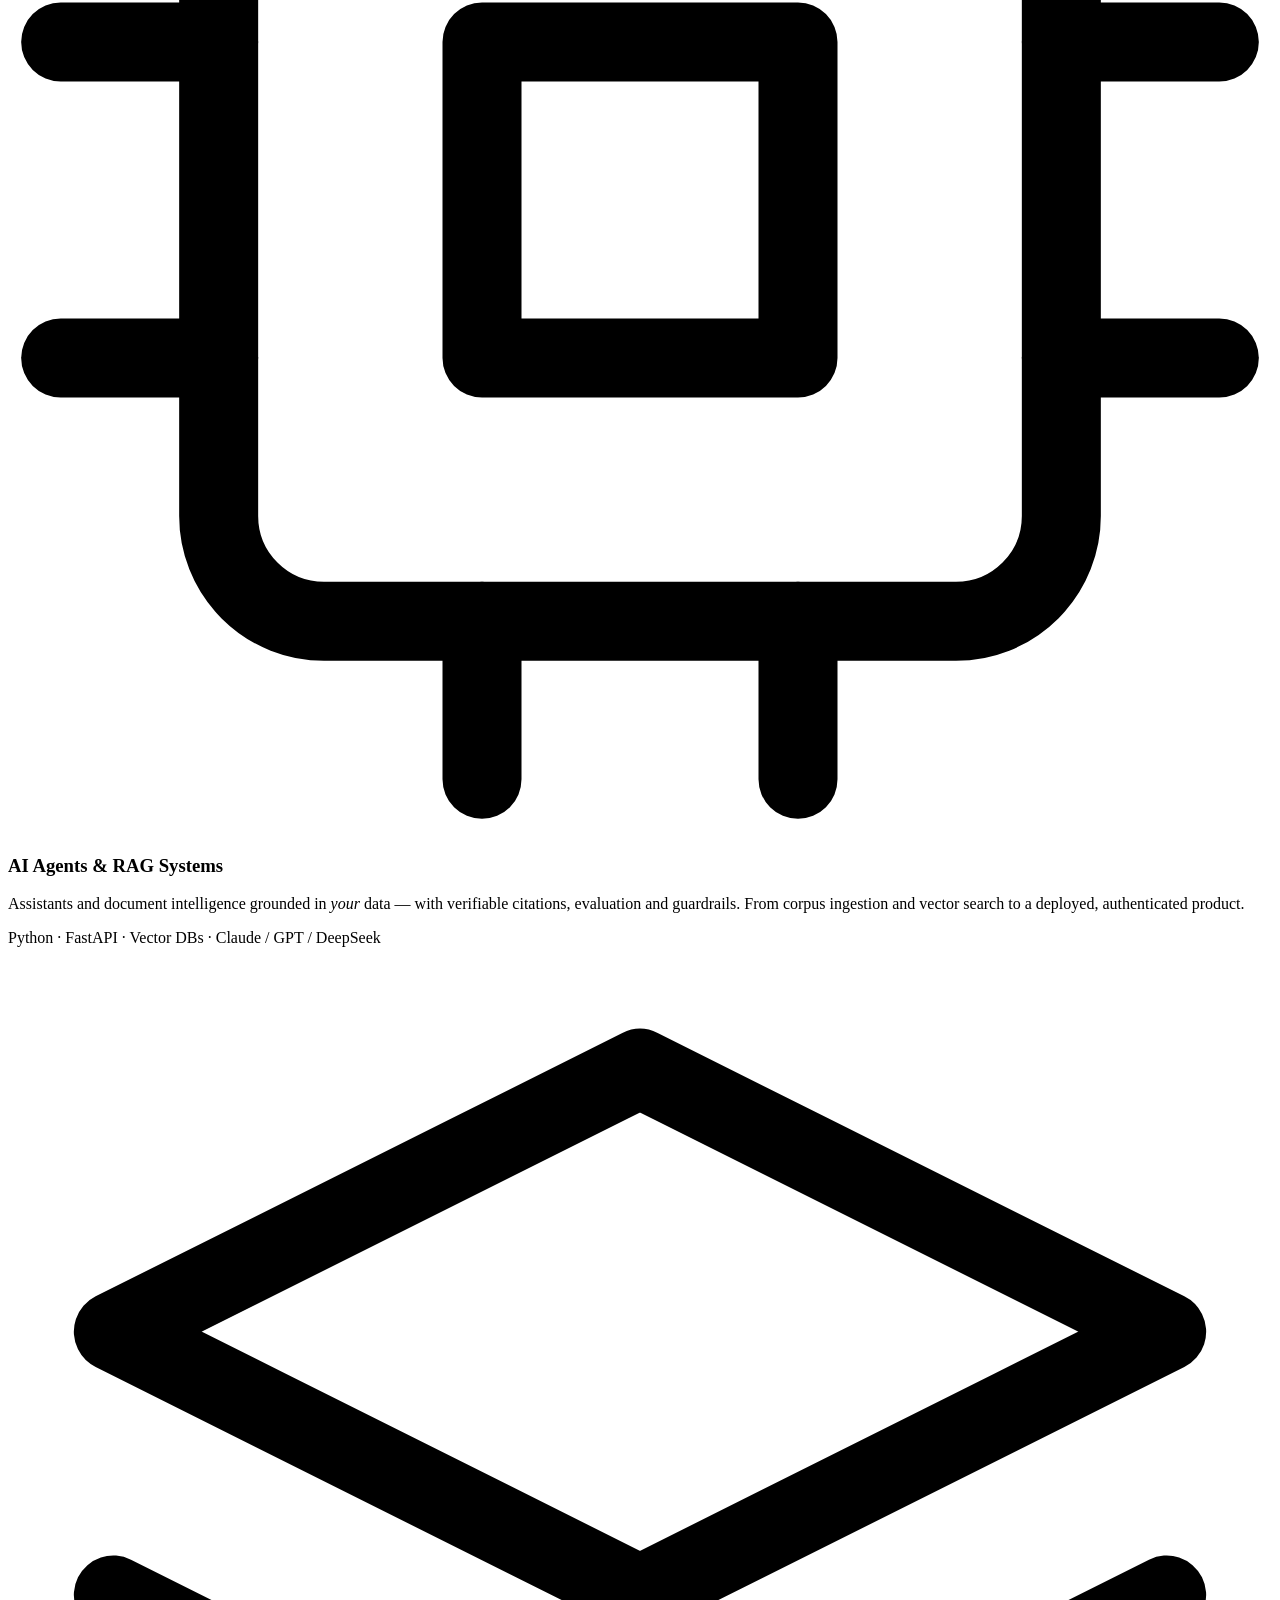
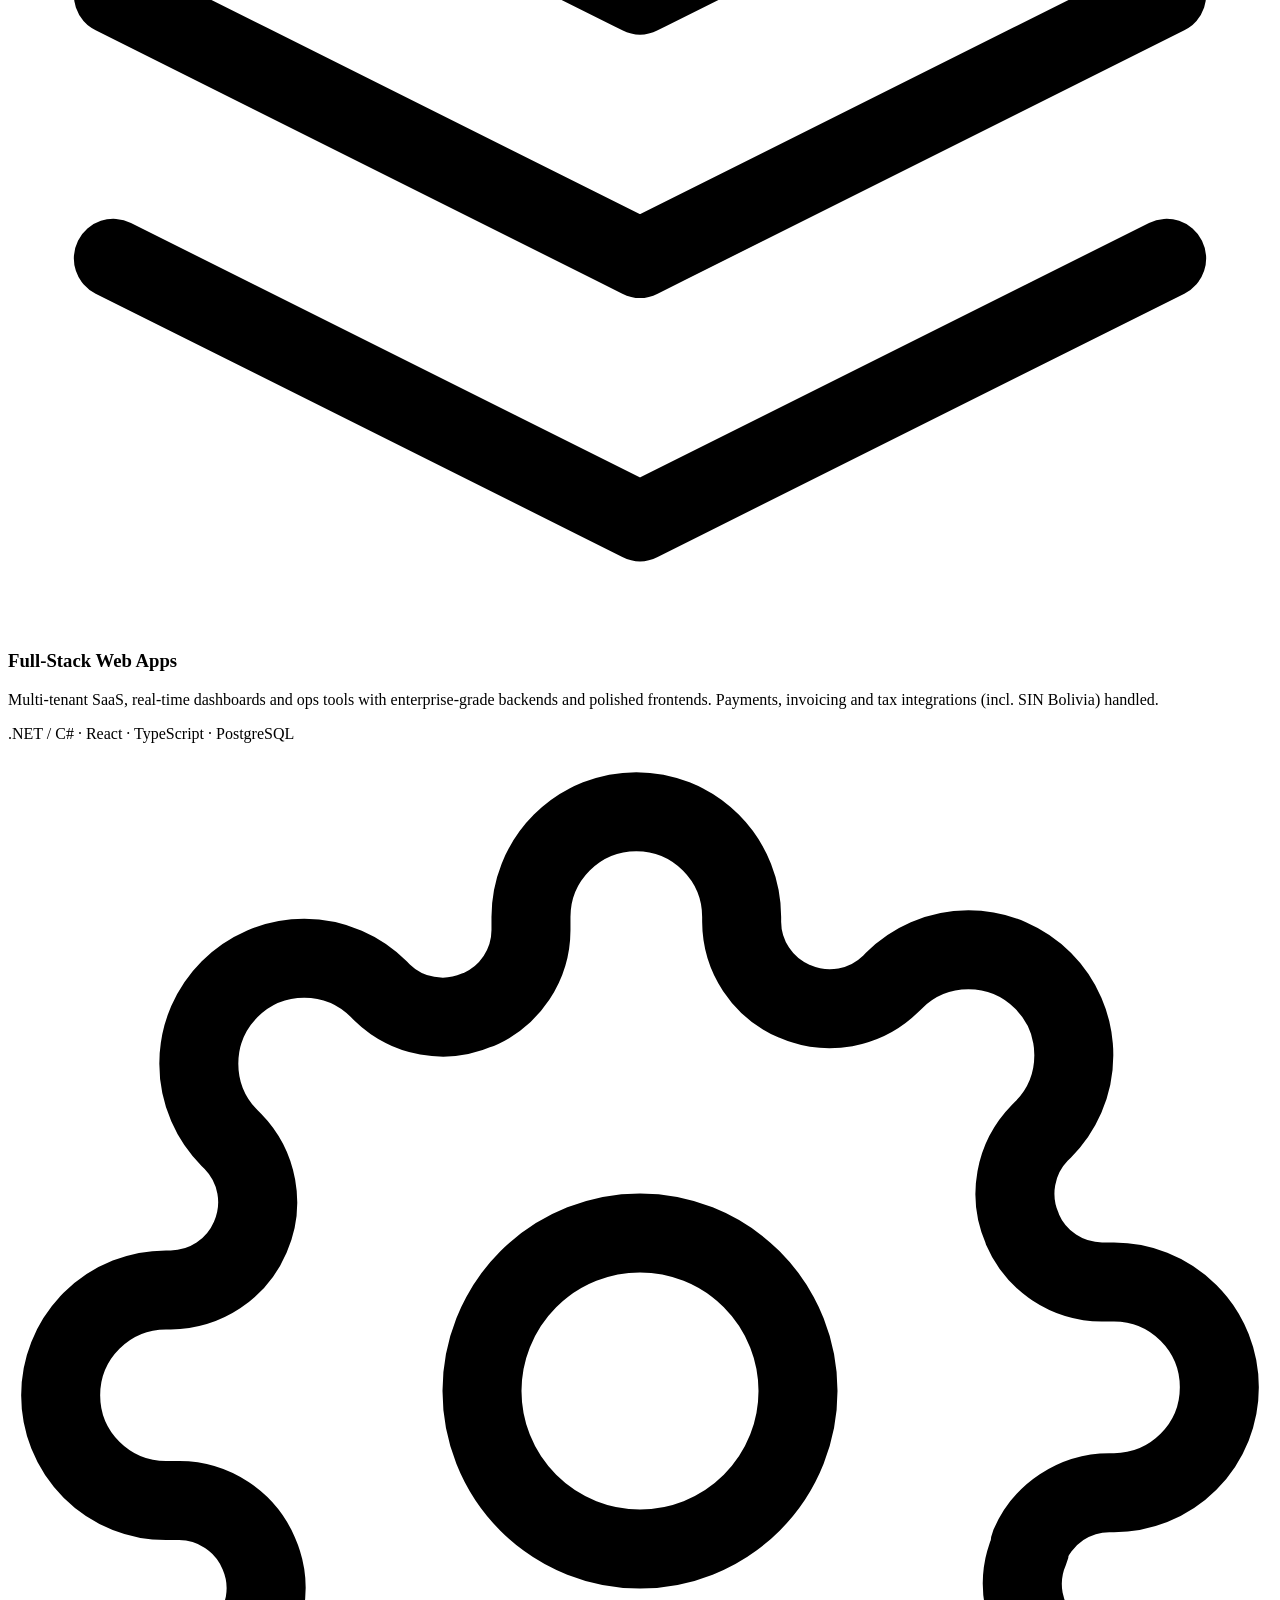
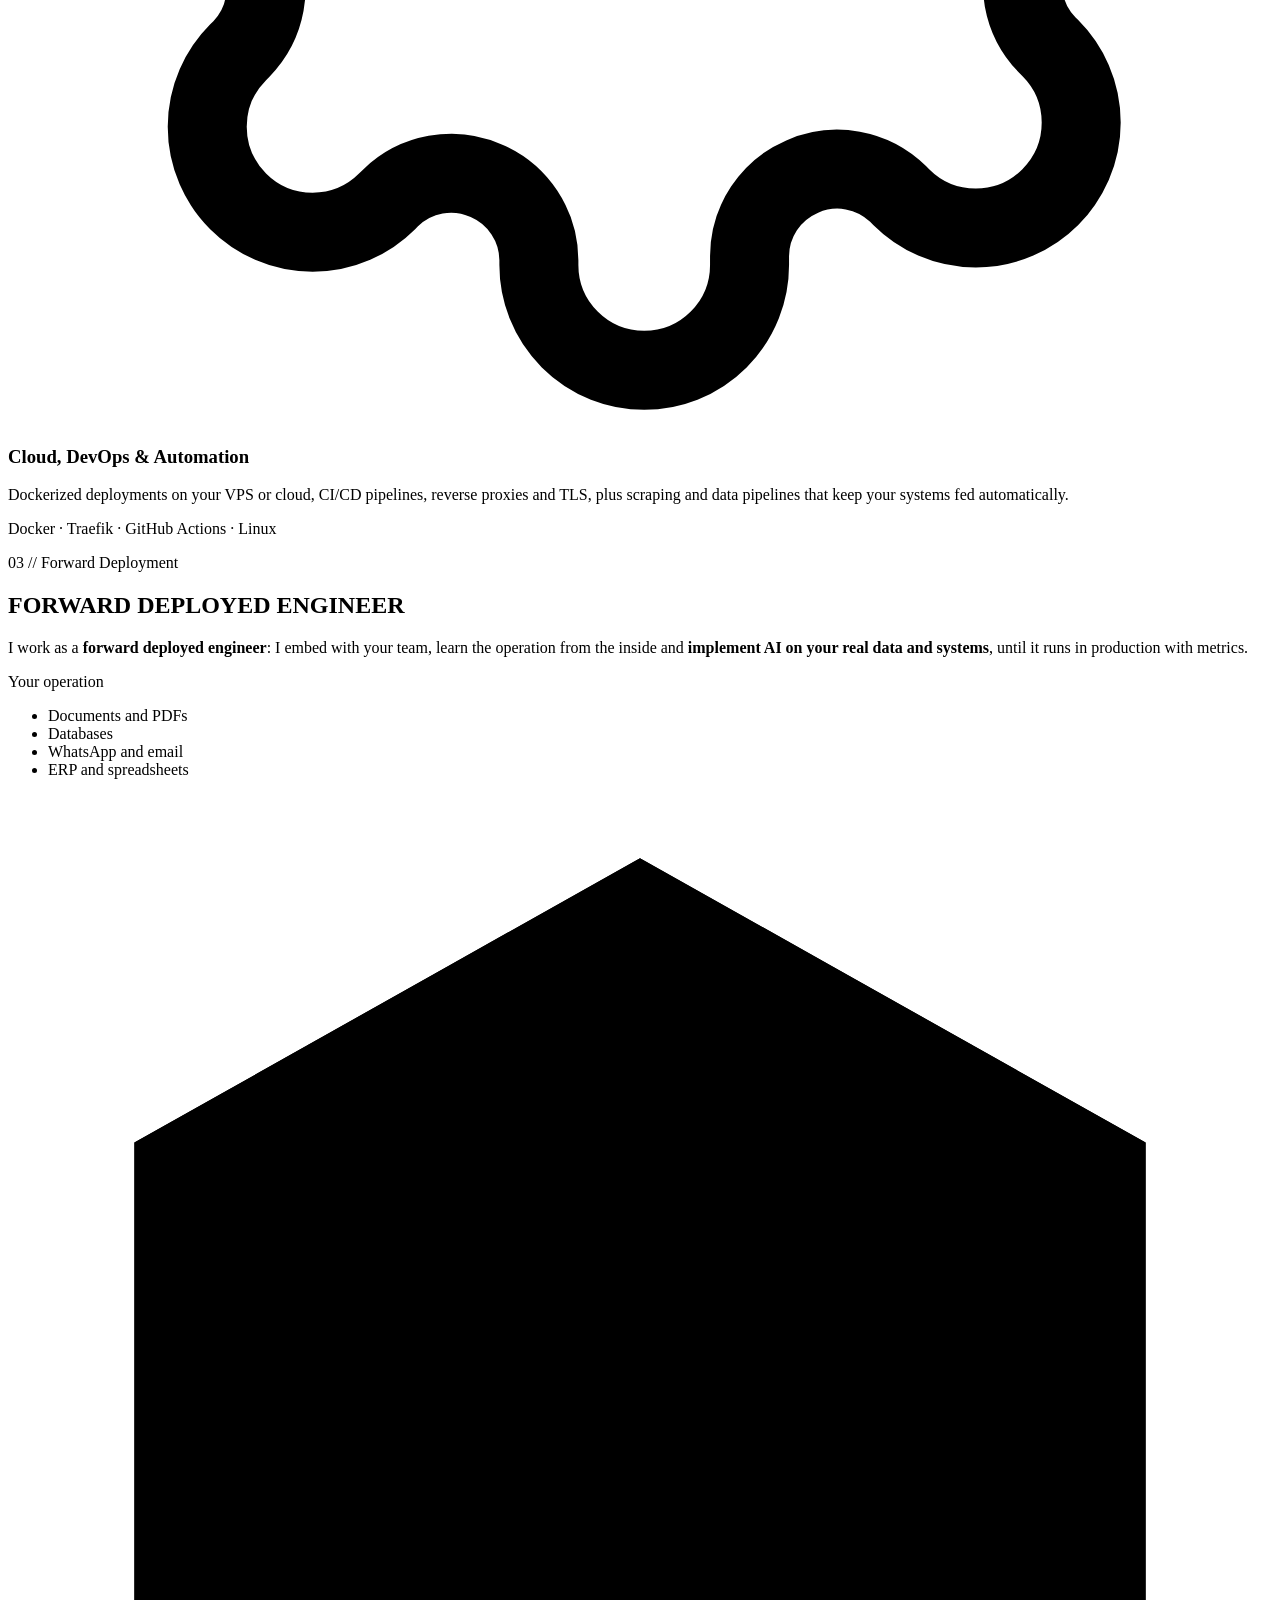
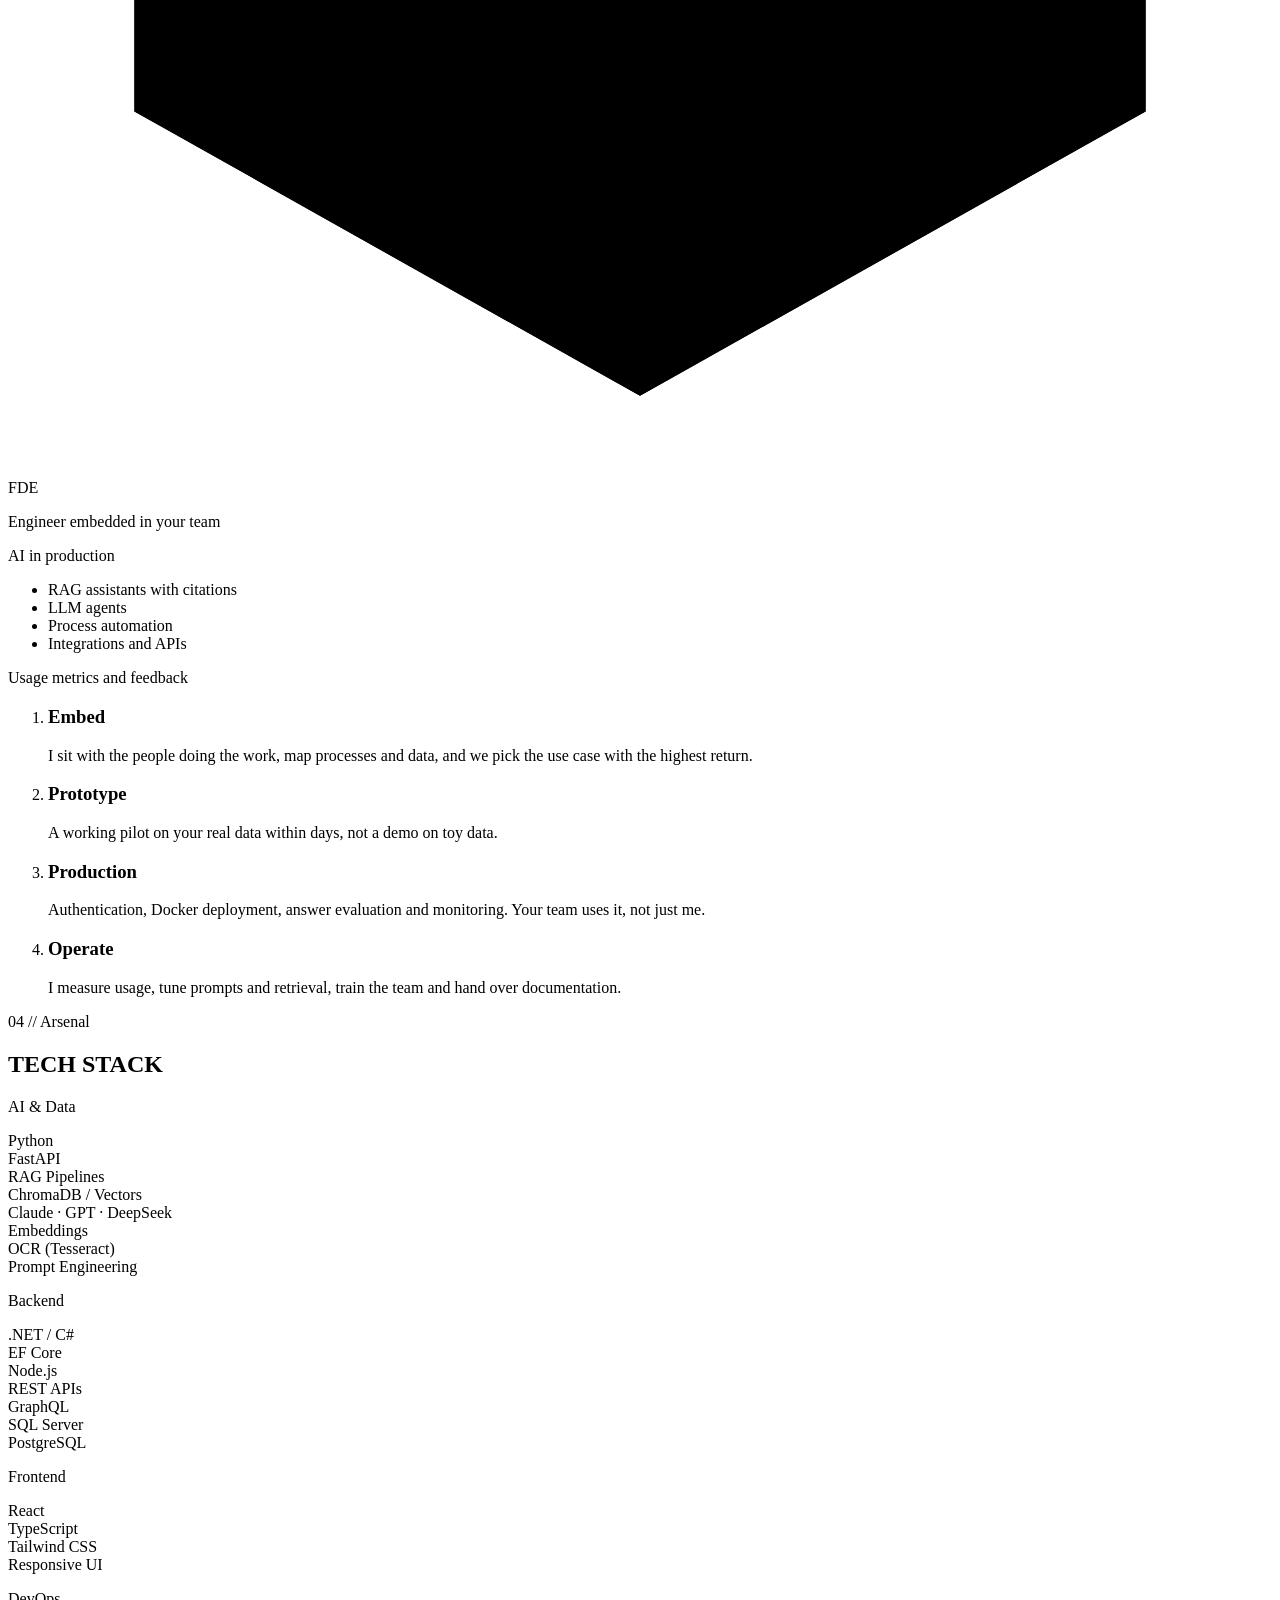
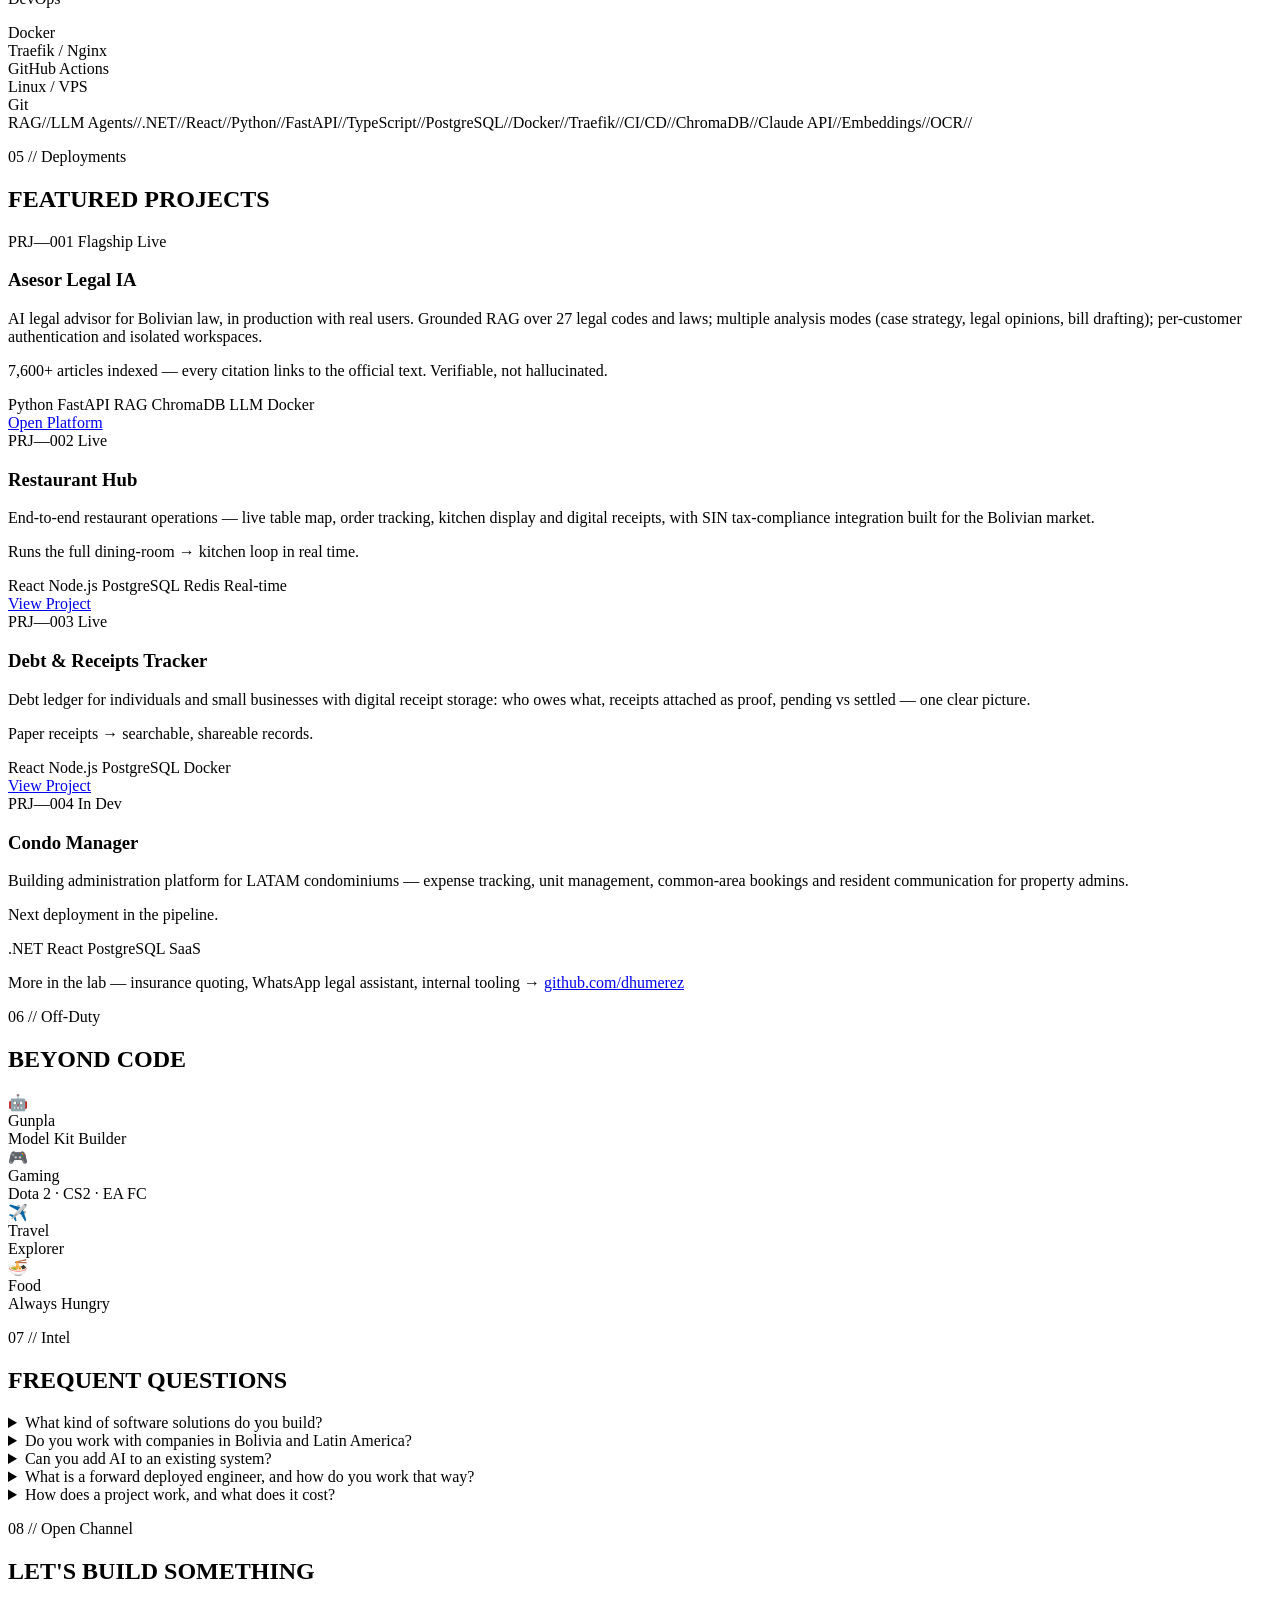
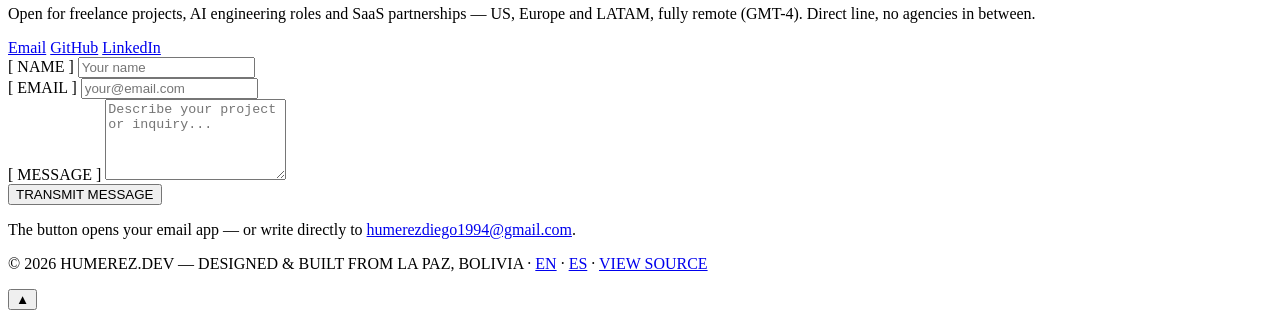
==== commit 8ba13e95: "feat: forward-deployed positioning, motion layer, SEO refresh, robots for app subdomains - New forwa" ====
--- a/site/index.html
+++ b/site/index.html
@@ -3,10 +3,10 @@
 <head>
 <meta charset="UTF-8">
 <meta name="viewport" content="width=device-width, initial-scale=1.0">
-<title>AI &amp; Software Solutions — Web Apps, Systems, Automation | Diego Humerez</title>
+<title>Software Developer &amp; AI Implementation Engineer (Forward Deployed) | Diego Humerez</title>
 
 <!-- SEO -->
-<meta name="description" content="Custom software & AI-first solutions: web apps, business systems, process automation and RAG assistants. Built in La Paz, Bolivia for clients across Bolivia, Latin America, the US and Europe — in English and Spanish.">
+<meta name="description" content="Software developer and forward deployed AI engineer. I embed with your team to implement AI in production: RAG assistants, LLM agents, automation and custom web apps. Based in La Paz, Bolivia, working with Latin America, the US and Europe.">
 <meta name="author" content="Diego Humerez">
 <meta name="robots" content="index, follow, max-image-preview:large">
 <meta name="theme-color" content="#0a0c10">
@@ -22,18 +22,19 @@
 <meta property="og:type" content="website">
 <meta property="og:url" content="https://humerez.dev/">
 <meta property="og:site_name" content="humerez.dev">
-<meta property="og:title" content="Diego Humerez — AI &amp; Software Solutions">
-<meta property="og:description" content="Web apps, business systems, automation and AI-first products (RAG, LLM agents) for Bolivia, LATAM, US & Europe. Flagship: a legal-AI platform grounded in 4,170+ articles of Bolivian law.">
+<meta property="og:title" content="Diego Humerez | Software Developer &amp; AI Implementation (Forward Deployed Engineer)">
+<meta property="og:description" content="Forward deployed engineer: I embed with your team and take AI to production. RAG assistants, LLM agents, automation and web apps. Flagship: a legal-AI platform grounded in 7,600+ articles of Bolivian law.">
 <meta property="og:image" content="https://humerez.dev/assets/og-image.png">
 <meta property="og:image:width" content="1200">
 <meta property="og:image:height" content="630">
+<meta property="og:image:alt" content="Diego Humerez, software developer and forward deployed AI engineer">
 <meta property="og:locale" content="en_US">
 <meta property="og:locale:alternate" content="es_ES">
 
 <!-- Twitter Card -->
 <meta name="twitter:card" content="summary_large_image">
-<meta name="twitter:title" content="Diego Humerez | AI &amp; Full-Stack Engineer">
-<meta name="twitter:description" content="RAG systems, LLM agents and production web apps — built from La Paz, Bolivia. Available for freelance.">
+<meta name="twitter:title" content="Diego Humerez | Software Developer &amp; Forward Deployed AI Engineer">
+<meta name="twitter:description" content="AI implementation inside your operation: RAG systems, LLM agents and production web apps. Built from La Paz, Bolivia. Available for freelance and remote roles.">
 <meta name="twitter:image" content="https://humerez.dev/assets/og-image.png">
 
 <!-- Fonts -->
@@ -41,6 +42,7 @@
 <link rel="preconnect" href="https://fonts.gstatic.com" crossorigin>
 <link href="https://fonts.googleapis.com/css2?family=Orbitron:wght@400;700;900&family=Rajdhani:wght@300;400;500;600;700&family=Share+Tech+Mono&display=swap" rel="stylesheet">
 
+<script>document.documentElement.className += " js";</script>
 <link rel="stylesheet" href="/assets/site.css">
 <script src="/assets/site.js" defer></script>
 
@@ -53,8 +55,13 @@
       "@id": "https://humerez.dev/#person",
       "name": "Diego Humerez",
       "alternateName": "dhumerez",
-      "jobTitle": "AI & Full-Stack Software Engineer",
-      "description": "Software engineer in La Paz, Bolivia building AI products — retrieval-augmented generation (RAG) systems, LLM agents and document intelligence — plus full-stack web applications with .NET, React, TypeScript, Python and FastAPI. Available for freelance projects and remote roles across the US, Europe and Latin America.",
+      "jobTitle": "Software Developer & Forward Deployed AI Engineer",
+      "hasOccupation": [
+        { "@type": "Occupation", "name": "Forward Deployed Engineer" },
+        { "@type": "Occupation", "name": "AI Implementation Engineer" },
+        { "@type": "Occupation", "name": "Software Developer" }
+      ],
+      "description": "Software developer and forward deployed AI engineer in La Paz, Bolivia. He embeds with client teams to implement AI in production and builds AI products — retrieval-augmented generation (RAG) systems, LLM agents and document intelligence — plus full-stack web applications with .NET, React, TypeScript, Python and FastAPI. Available for freelance projects and remote roles across the US, Europe and Latin America.",
       "url": "https://humerez.dev/",
       "email": "mailto:humerezdiego1994@gmail.com",
       "image": "https://humerez.dev/assets/og-image.png",
@@ -69,6 +76,7 @@
         { "@type": "Language", "name": "English", "alternateName": "en" }
       ],
       "knowsAbout": [
+        "Forward Deployed Engineering", "AI implementation", "Software development",
         "Artificial Intelligence", "Retrieval-Augmented Generation", "LLM agents",
         "Python", "FastAPI", ".NET", "C#", "React", "TypeScript", "Node.js",
         "PostgreSQL", "SQL Server", "Docker", "Vector databases", "Prompt engineering",
@@ -107,7 +115,7 @@
             "url": "https://legal.humerez.dev",
             "applicationCategory": "BusinessApplication",
             "operatingSystem": "Web",
-            "description": "Production legal-AI platform for Bolivian law: grounded RAG over 9 legal codes and 4,170+ articles, where every answer cites the exact article with links to official sources.",
+            "description": "Production legal-AI platform for Bolivian law: grounded RAG over 27 legal codes and laws, 7,600+ articles, where every answer cites the exact article with links to official sources.",
             "author": { "@id": "https://humerez.dev/#person" }
           }
         },
@@ -117,7 +125,7 @@
           "item": {
             "@type": "SoftwareApplication",
             "name": "Restaurant Hub",
-            "url": "https://humerez.dev/restaurant/login",
+            "url": "https://restaurant.humerez.dev/login",
             "applicationCategory": "BusinessApplication",
             "operatingSystem": "Web",
             "description": "Real-time restaurant management: table map, order tracking, kitchen display, digital receipts and SIN tax-compliance integration for the Bolivian market.",
@@ -130,7 +138,7 @@
           "item": {
             "@type": "SoftwareApplication",
             "name": "Debt & Receipts Tracker",
-            "url": "https://humerez.dev/receipts/login",
+            "url": "https://pagos.humerez.dev/login",
             "applicationCategory": "FinanceApplication",
             "operatingSystem": "Web",
             "description": "Debt ledger for individuals and small businesses with digital receipt storage — track who owes what with receipts as proof.",
@@ -161,6 +169,7 @@
         "@type": "OfferCatalog",
         "name": "Software & AI services",
         "itemListElement": [
+          { "@type": "Offer", "itemOffered": { "@type": "Service", "name": "Forward deployed AI implementation", "description": "An engineer embedded with your team who maps the operation, builds the AI solution on your real data and systems, ships it to production and tunes it with usage metrics." } },
           { "@type": "Offer", "itemOffered": { "@type": "Service", "name": "AI agents & RAG systems", "description": "Assistants grounded in your own data, document intelligence, chatbots and LLM workflow automation with verifiable outputs." } },
           { "@type": "Offer", "itemOffered": { "@type": "Service", "name": "Custom web applications & business systems", "description": "Multi-tenant SaaS, dashboards, point-of-sale and admin platforms with .NET, React, TypeScript and PostgreSQL." } },
           { "@type": "Offer", "itemOffered": { "@type": "Service", "name": "Process automation & integrations", "description": "Scraping and data pipelines, document processing, CI/CD, and integrations between existing business tools." } }
@@ -189,6 +198,11 @@
         },
         {
           "@type": "Question",
+          "name": "What is a forward deployed engineer, and how do you work that way?",
+          "acceptedAnswer": { "@type": "Answer", "text": "A forward deployed engineer (FDE) is a software engineer who works embedded with the client's team instead of delivering from the outside. In practice I join your operation, learn the processes and the data, implement the AI or software solution on your real systems, and stay with it in production until the team uses it every day. I work this way remotely, or on site in La Paz, Bolivia." }
+        },
+        {
+          "@type": "Question",
           "name": "How does a project work, and what does it cost?",
           "acceptedAnswer": { "@type": "Answer", "text": "A short scoping call (free), then a fixed-scope proposal with milestones, or an hourly arrangement for ongoing work. Small automations take days; full platforms take months. Replies within 24 hours." }
         }
@@ -240,8 +254,8 @@
         DIEGO
         <span class="line-2">HUMEREZ</span>
       </h1>
-      <p class="hero-role" aria-label="AI Engineer, Full-Stack Developer, RAG and LLM systems builder"><span data-roles='["AI ENGINEER","FULL-STACK DEVELOPER","RAG &amp; LLM SYSTEMS BUILDER","FREELANCE PARTNER"]'>AI ENGINEER</span><span class="cursor" aria-hidden="true"></span></p>
-      <p class="hero-subtitle">I build <strong>AI products that actually ship</strong> — retrieval-augmented generation, LLM agents and automation — backed by solid full-stack engineering in <strong>.NET, React, Python and FastAPI</strong>. Currently operating a production legal-AI platform used by professionals in Bolivia.</p>
+      <p class="hero-role" aria-label="Forward deployed engineer, AI implementation, software developer, RAG and LLM systems builder"><span data-roles='["FORWARD DEPLOYED ENGINEER","AI IMPLEMENTATION","SOFTWARE DEVELOPER","RAG &amp; LLM SYSTEMS BUILDER"]'>FORWARD DEPLOYED ENGINEER</span><span class="cursor" aria-hidden="true"></span></p>
+      <p class="hero-subtitle"><strong>Software developer and AI implementer</strong>, forward deployed: I work inside your operation and take <strong>RAG assistants, LLM agents and automation</strong> all the way to production. I run a legal-AI platform used by professionals in Bolivia.</p>
       <div class="hero-ctas">
         <a href="#projects" class="btn btn--primary">VIEW PROJECTS</a>
         <a href="#contact" class="btn btn--secondary">HIRE ME</a>
@@ -256,7 +270,7 @@
           <div class="hero-stat-label">Projects Shipped</div>
         </div>
         <div class="hero-stat">
-          <div class="hero-stat-value" data-count-to="4170" data-suffix="+">4,170+</div>
+          <div class="hero-stat-value" data-count-to="7600" data-suffix="+">7,600+</div>
           <div class="hero-stat-label">Law Articles Indexed</div>
         </div>
         <div class="hero-stat">
@@ -272,6 +286,7 @@
       <div class="mecha-ring mecha-ring--1"></div>
       <div class="mecha-ring mecha-ring--2"></div>
       <div class="mecha-sweep"></div>
+      <div class="mecha-orbit"><span>RAG</span><span>LLM</span><span>API</span></div>
       <svg viewBox="0 0 400 460" xmlns="http://www.w3.org/2000/svg" role="img" aria-label="Gundam-style mecha illustration">
         <defs>
           <filter id="glowBlue" x="-60%" y="-60%" width="220%" height="220%">
@@ -407,7 +422,7 @@
     <div class="about-grid">
       <div class="about-text reveal reveal--left reveal-delay-1">
         <p>I'm <strong>Diego Humerez</strong>, an <strong>AI and full-stack software engineer</strong> based in La Paz, Bolivia. I design and ship <strong>AI-powered products</strong> — retrieval-augmented generation (RAG) systems, LLM agents and document intelligence — together with the full-stack engineering they need to reach production: <strong>.NET, React, TypeScript, Python and FastAPI</strong>.</p>
-        <p>My current flagship is <a href="https://legal.humerez.dev" target="_blank" rel="noopener noreferrer">Asesor Legal IA</a>, a production legal-AI platform for Bolivian law: a grounded RAG pipeline over <strong>9 legal codes and 4,170+ articles</strong>, where every answer carries citations you can verify against the official source — no hallucinated law.</p>
+        <p>My current flagship is <a href="https://legal.humerez.dev" target="_blank" rel="noopener noreferrer">Asesor Legal IA</a>, a production legal-AI platform for Bolivian law: a grounded RAG pipeline over <strong>27 legal codes and laws, 7,600+ articles</strong>, where every answer carries citations you can verify against the official source — no hallucinated law.</p>
         <p>Before going deep on AI I spent years shipping enterprise software, working remotely with US companies and building SaaS for businesses across Latin America. That mix means I don't just prototype models — I deliver <strong>authenticated, containerized, monitored products</strong> running on real infrastructure.</p>
         <p>Off duty you'll find me building Gunpla, queuing Dota 2, hunting street food or planning the next trip.</p>
       </div>
@@ -482,11 +497,52 @@
   </div>
 </section>
 
+<!-- FORWARD DEPLOYED -->
+<section id="forward-deployed" class="fde-section">
+  <div class="container">
+    <div class="section-header reveal">
+      <p class="section-tag">03 // Forward Deployment</p>
+      <h2 class="section-title">FORWARD DEPLOYED <span class="accent-red">ENGINEER</span></h2>
+      <p class="section-intro">I work as a <strong>forward deployed engineer</strong>: I embed with your team, learn the operation from the inside and <strong>implement AI on your real data and systems</strong>, until it runs in production with metrics.</p>
+    </div>
+
+    <div class="fde-flow reveal">
+      <div class="fde-panel fde-panel--in">
+        <p class="fde-panel-label">Your operation</p>
+        <ul class="fde-chips"><li>Documents and PDFs</li><li>Databases</li><li>WhatsApp and email</li><li>ERP and spreadsheets</li></ul>
+      </div>
+      <div class="fde-link" aria-hidden="true"><i></i><i></i><i></i></div>
+      <div class="fde-core">
+        <svg viewBox="0 0 120 120" aria-hidden="true" focusable="false">
+          <polygon class="fde-hex" points="60,6 108,33 108,87 60,114 12,87 12,33"/>
+          <polygon class="fde-hex--energy" points="60,6 108,33 108,87 60,114 12,87 12,33"/>
+          <circle class="fde-hex--inner" cx="60" cy="60" r="41"/>
+        </svg>
+        <p class="fde-core-title">FDE</p>
+        <p class="fde-core-sub">Engineer embedded in your team</p>
+      </div>
+      <div class="fde-link fde-link--out" aria-hidden="true"><i></i><i></i><i></i></div>
+      <div class="fde-panel fde-panel--out">
+        <p class="fde-panel-label">AI in production</p>
+        <ul class="fde-chips"><li>RAG assistants with citations</li><li>LLM agents</li><li>Process automation</li><li>Integrations and APIs</li></ul>
+      </div>
+      <div class="fde-loop" aria-hidden="true"><span>Usage metrics and feedback</span><i></i><i></i></div>
+    </div>
+
+    <ol class="fde-steps stagger">
+      <li class="fde-step"><h3>Embed</h3><p>I sit with the people doing the work, map processes and data, and we pick the use case with the highest return.</p></li>
+      <li class="fde-step"><h3>Prototype</h3><p>A working pilot on your real data within days, not a demo on toy data.</p></li>
+      <li class="fde-step"><h3>Production</h3><p>Authentication, Docker deployment, answer evaluation and monitoring. Your team uses it, not just me.</p></li>
+      <li class="fde-step"><h3>Operate</h3><p>I measure usage, tune prompts and retrieval, train the team and hand over documentation.</p></li>
+    </ol>
+  </div>
+</section>
+
 <!-- TECH STACK -->
 <section id="stack">
   <div class="container">
     <div class="section-header reveal">
-      <p class="section-tag">03 // Arsenal</p>
+      <p class="section-tag">04 // Arsenal</p>
       <h2 class="section-title">TECH <span class="accent-red">STACK</span></h2>
     </div>
 
@@ -550,7 +606,7 @@
 <section id="projects" style="background: var(--bg-secondary);">
   <div class="container">
     <div class="section-header reveal">
-      <p class="section-tag">04 // Deployments</p>
+      <p class="section-tag">05 // Deployments</p>
       <h2 class="section-title">FEATURED <span class="accent-red">PROJECTS</span></h2>
     </div>
     <div class="projects-grid">
@@ -564,8 +620,8 @@
           </span>
         </div>
         <h3 class="project-title">Asesor Legal IA</h3>
-        <p class="project-desc">AI legal advisor for Bolivian law, in production with real users. Grounded RAG over 9 legal codes; multiple analysis modes (case strategy, legal opinions, bill drafting); per-customer authentication and isolated workspaces.</p>
-        <p class="project-outcome">4,170+ articles indexed — every citation links to the official text. Verifiable, not hallucinated.</p>
+        <p class="project-desc">AI legal advisor for Bolivian law, in production with real users. Grounded RAG over 27 legal codes and laws; multiple analysis modes (case strategy, legal opinions, bill drafting); per-customer authentication and isolated workspaces.</p>
+        <p class="project-outcome">7,600+ articles indexed — every citation links to the official text. Verifiable, not hallucinated.</p>
         <div class="project-tags">
           <span class="project-tag">Python</span>
           <span class="project-tag">FastAPI</span>
@@ -577,7 +633,7 @@
         <a href="https://legal.humerez.dev" class="project-link" target="_blank" rel="noopener noreferrer" aria-label="Open Asesor Legal IA">Open Platform</a>
       </article>
 
-      <article class="project-card reveal reveal-delay-2" data-url="https://humerez.dev/restaurant/login">
+      <article class="project-card reveal reveal-delay-2" data-url="https://restaurant.humerez.dev/login">
         <div class="project-card-header">
           <span class="project-number">PRJ—002</span>
           <span class="project-badges"><span class="project-status project-status--live">Live</span></span>
@@ -592,10 +648,10 @@
           <span class="project-tag">Redis</span>
           <span class="project-tag">Real-time</span>
         </div>
-        <a href="https://humerez.dev/restaurant/login" class="project-link" target="_blank" rel="noopener noreferrer" aria-label="View Restaurant Hub">View Project</a>
+        <a href="https://restaurant.humerez.dev/login" class="project-link" target="_blank" rel="noopener noreferrer" aria-label="View Restaurant Hub">View Project</a>
       </article>
 
-      <article class="project-card reveal reveal-delay-3" data-url="https://humerez.dev/receipts/login">
+      <article class="project-card reveal reveal-delay-3" data-url="https://pagos.humerez.dev/login">
         <div class="project-card-header">
           <span class="project-number">PRJ—003</span>
           <span class="project-badges"><span class="project-status project-status--live">Live</span></span>
@@ -609,7 +665,7 @@
           <span class="project-tag">PostgreSQL</span>
           <span class="project-tag">Docker</span>
         </div>
-        <a href="https://humerez.dev/receipts/login" class="project-link" target="_blank" rel="noopener noreferrer" aria-label="View Debt & Receipts Tracker">View Project</a>
+        <a href="https://pagos.humerez.dev/login" class="project-link" target="_blank" rel="noopener noreferrer" aria-label="View Debt & Receipts Tracker">View Project</a>
       </article>
 
       <article class="project-card reveal reveal-delay-4" data-url="#">
@@ -637,7 +693,7 @@
 <section id="beyond">
   <div class="container">
     <div class="section-header reveal">
-      <p class="section-tag">05 // Off-Duty</p>
+      <p class="section-tag">06 // Off-Duty</p>
       <h2 class="section-title">BEYOND <span class="accent-red">CODE</span></h2>
     </div>
     <div class="interests-grid stagger">
@@ -669,7 +725,7 @@
 <section id="faq" style="background: var(--bg-secondary);">
   <div class="container">
     <div class="section-header reveal">
-      <p class="section-tag">06 // Intel</p>
+      <p class="section-tag">07 // Intel</p>
       <h2 class="section-title">FREQUENT <span class="accent-red">QUESTIONS</span></h2>
     </div>
     <div class="faq-list stagger">
@@ -686,6 +742,10 @@
         <p class="faq-answer">Usually, yes. Typical starting points: a chat assistant grounded in your documents or database, automatic document processing (OCR + data extraction), or automating a repetitive workflow with an LLM in the loop — integrated into the system you already run, with verifiable outputs instead of hallucinations.</p>
       </details>
       <details class="faq-item">
+        <summary>What is a forward deployed engineer, and how do you work that way?</summary>
+        <p class="faq-answer">A forward deployed engineer (FDE) is a software engineer who works embedded with the client's team instead of delivering from the outside. In practice I join your operation, learn the processes and the data, implement the AI or software solution on your real systems, and stay with it in production until the team uses it every day. I work this way remotely, or on site in La Paz, Bolivia.</p>
+      </details>
+      <details class="faq-item">
         <summary>How does a project work, and what does it cost?</summary>
         <p class="faq-answer">A short scoping call (free) → a fixed-scope proposal with milestones, or an hourly arrangement for ongoing work. Small automations take days; full platforms take months. <a href="#contact">Send me what you need</a> and you'll have an answer within 24 hours.</p>
       </details>
@@ -696,7 +756,7 @@
 <!-- CONTACT -->
 <section id="contact" class="contact-section">
   <div class="container">
-    <p class="section-tag reveal" style="justify-content: center;">07 // Open Channel</p>
+    <p class="section-tag reveal" style="justify-content: center;">08 // Open Channel</p>
     <h2 class="contact-headline reveal reveal-delay-1">LET'S <span class="accent-red">BUILD</span> SOMETHING</h2>
     <p class="contact-sub reveal reveal-delay-2">Open for freelance projects, AI engineering roles and SaaS partnerships — US, Europe and LATAM, fully remote (GMT-4). Direct line, no agencies in between.</p>
     <div class="contact-links reveal reveal-delay-3">
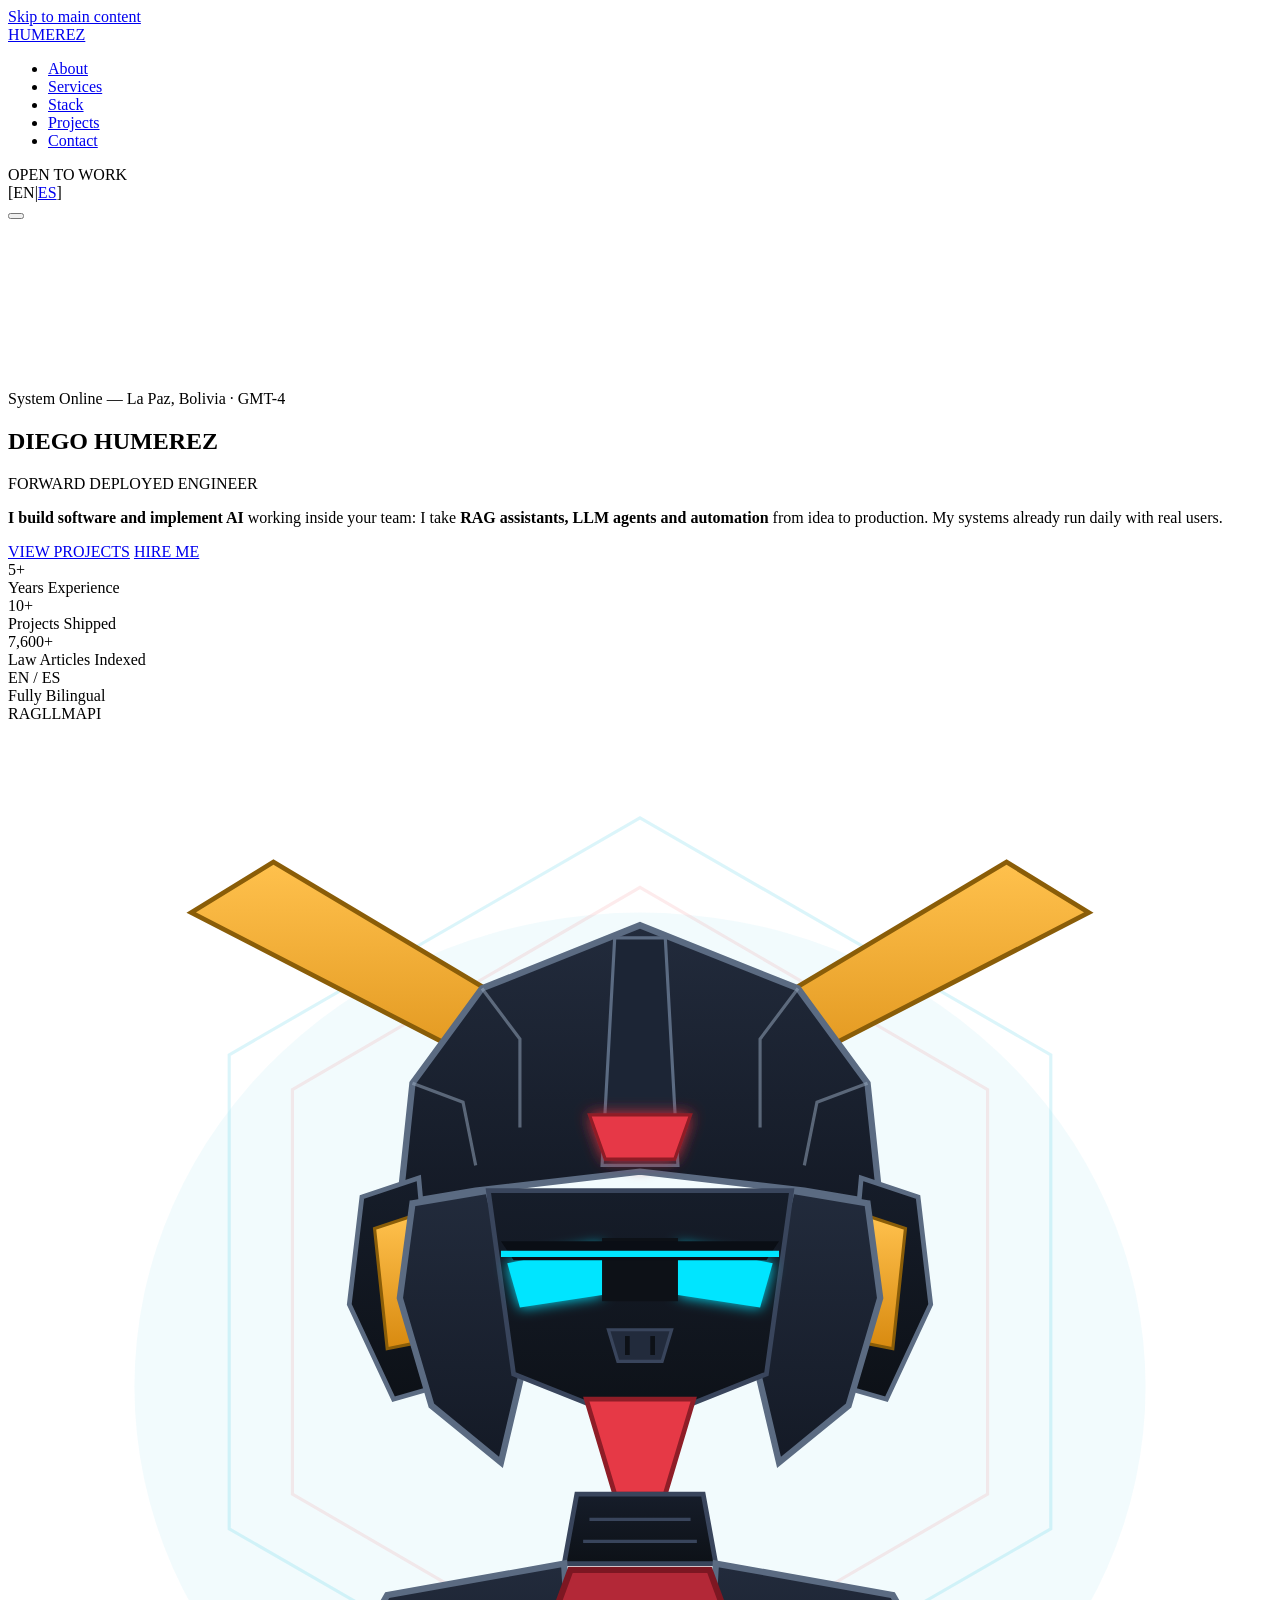
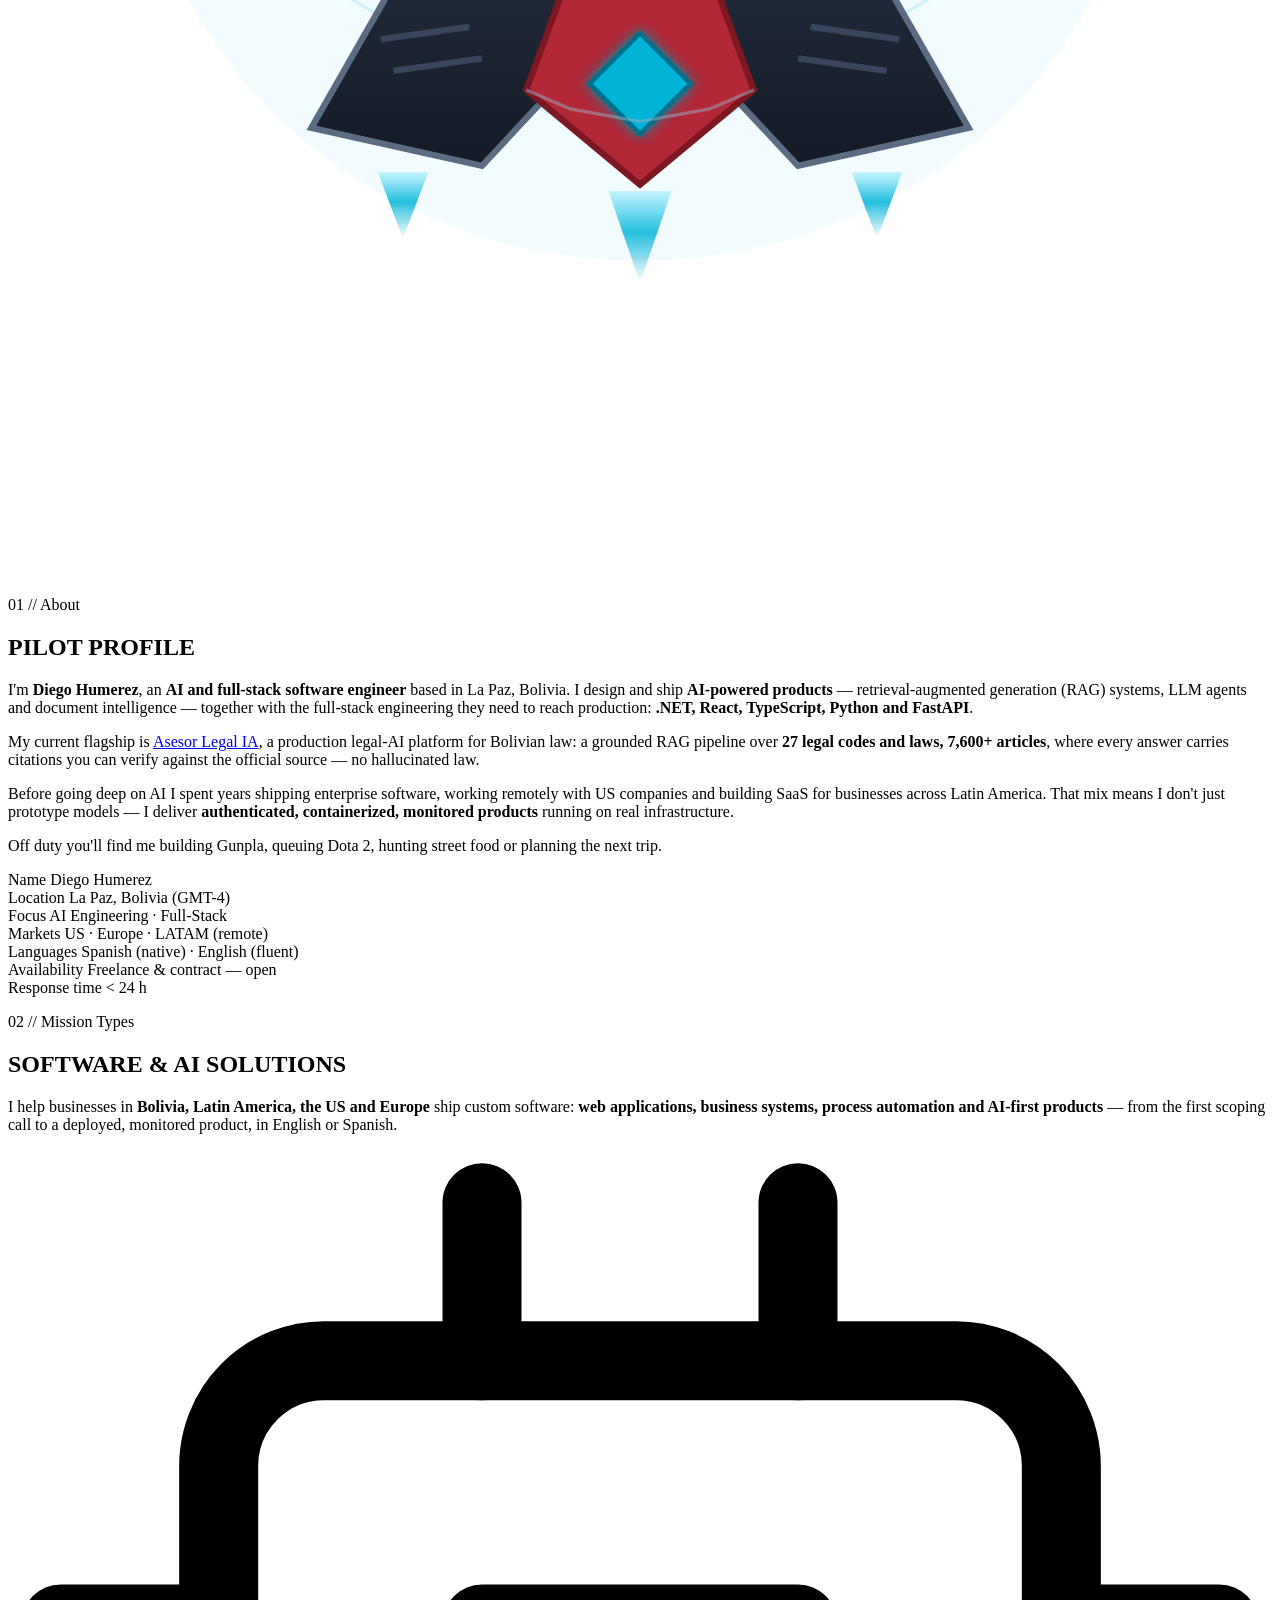
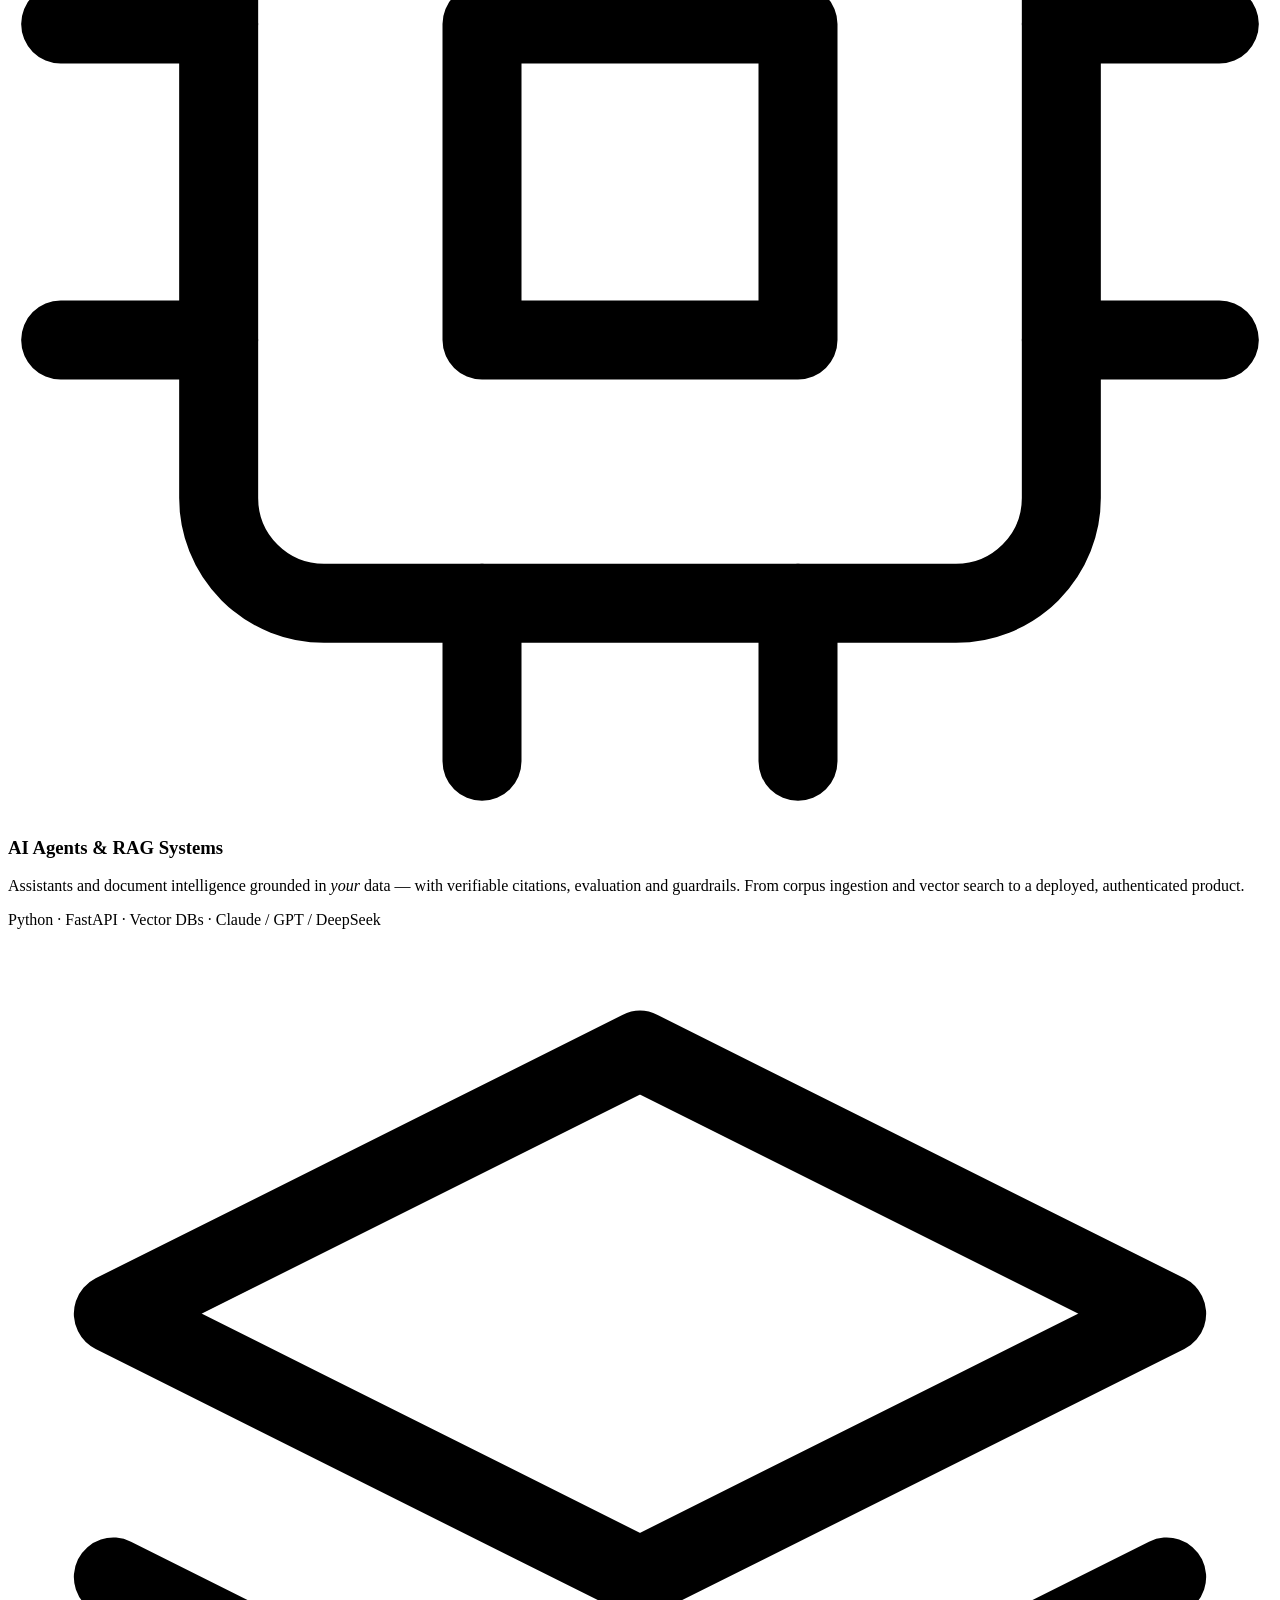
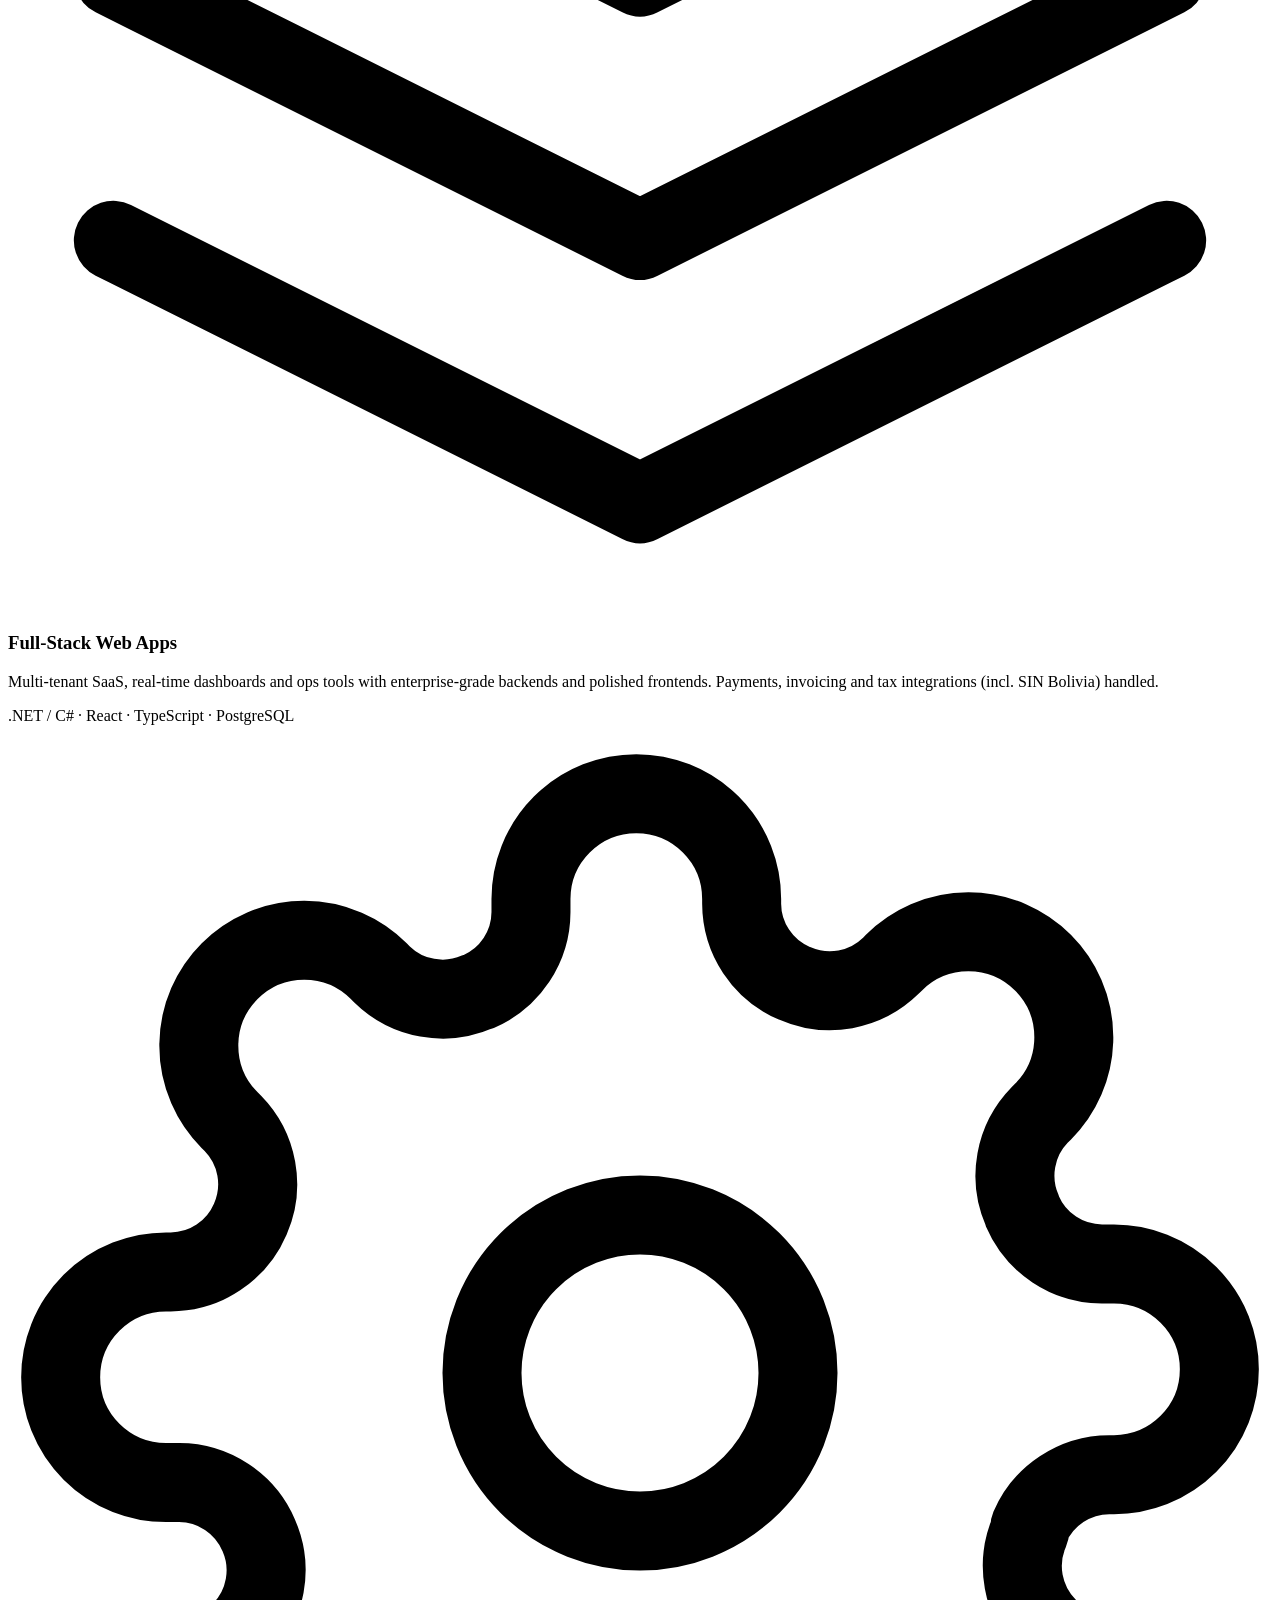
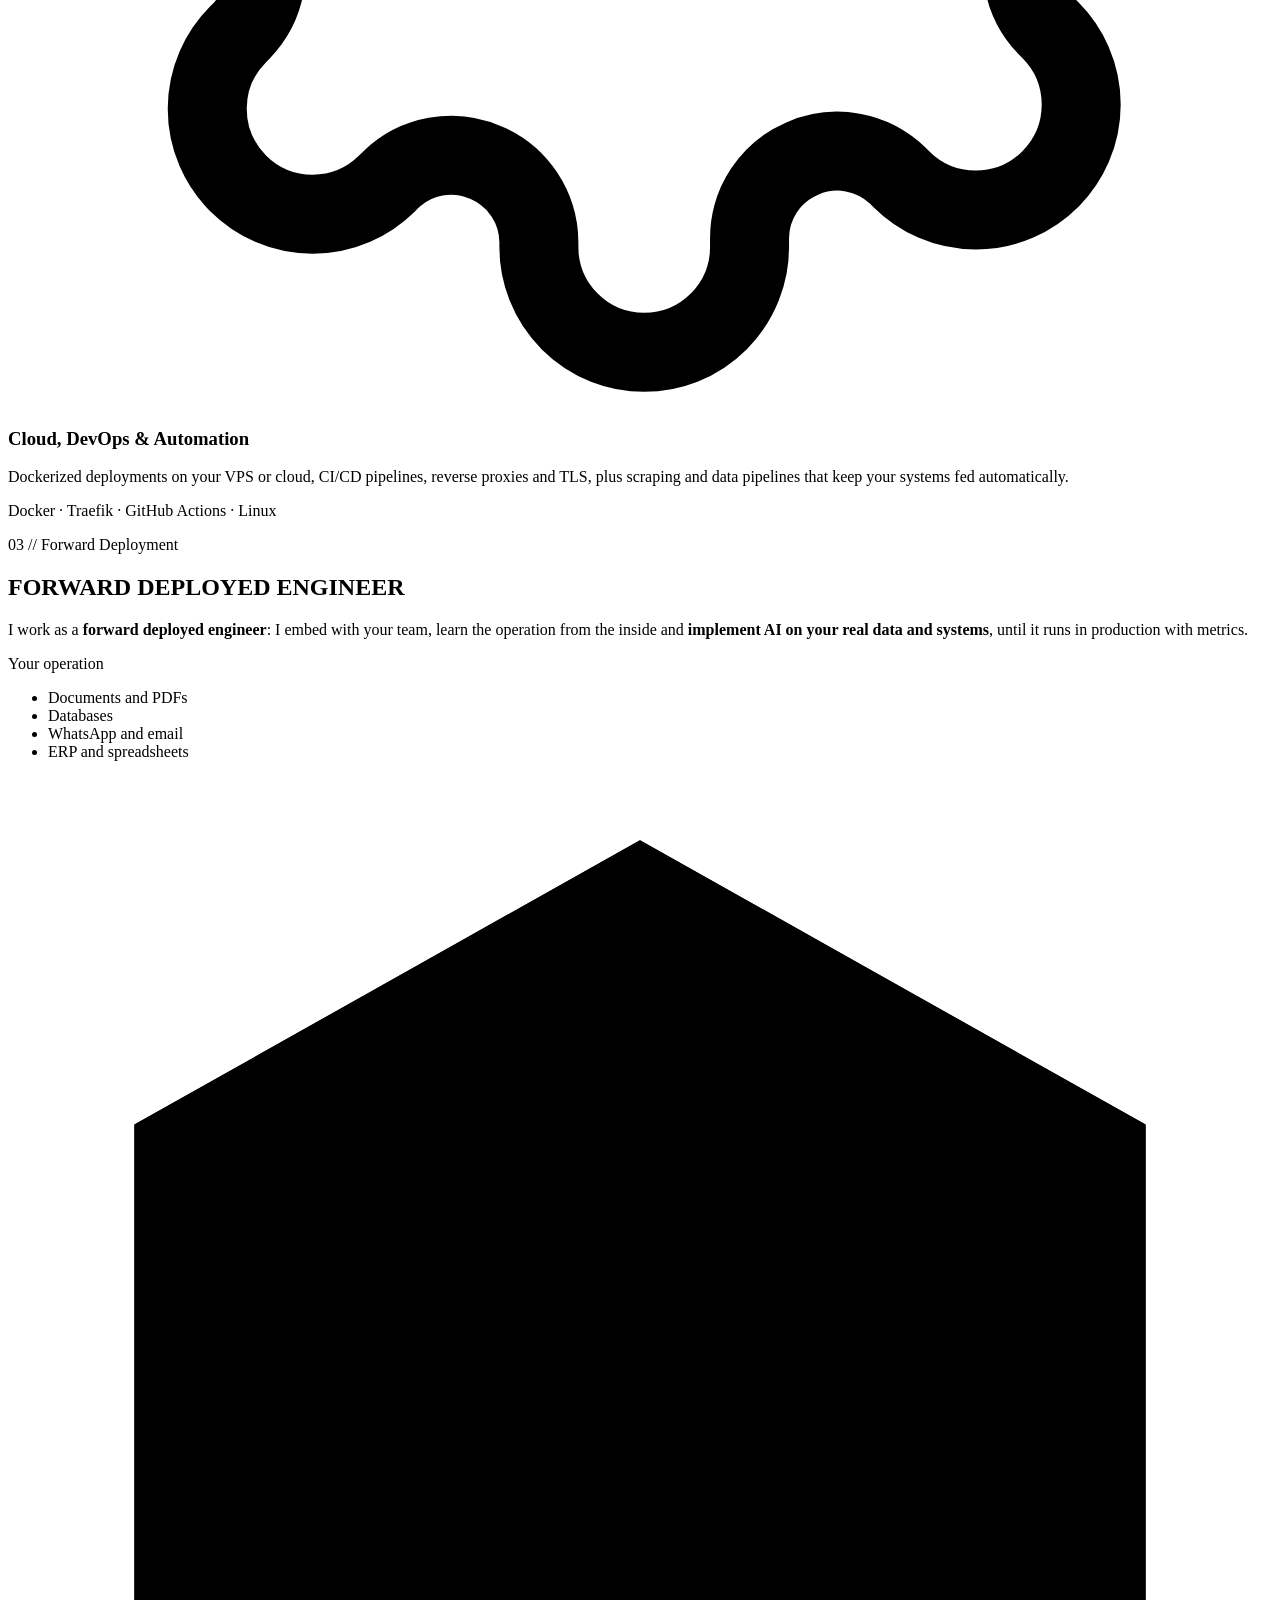
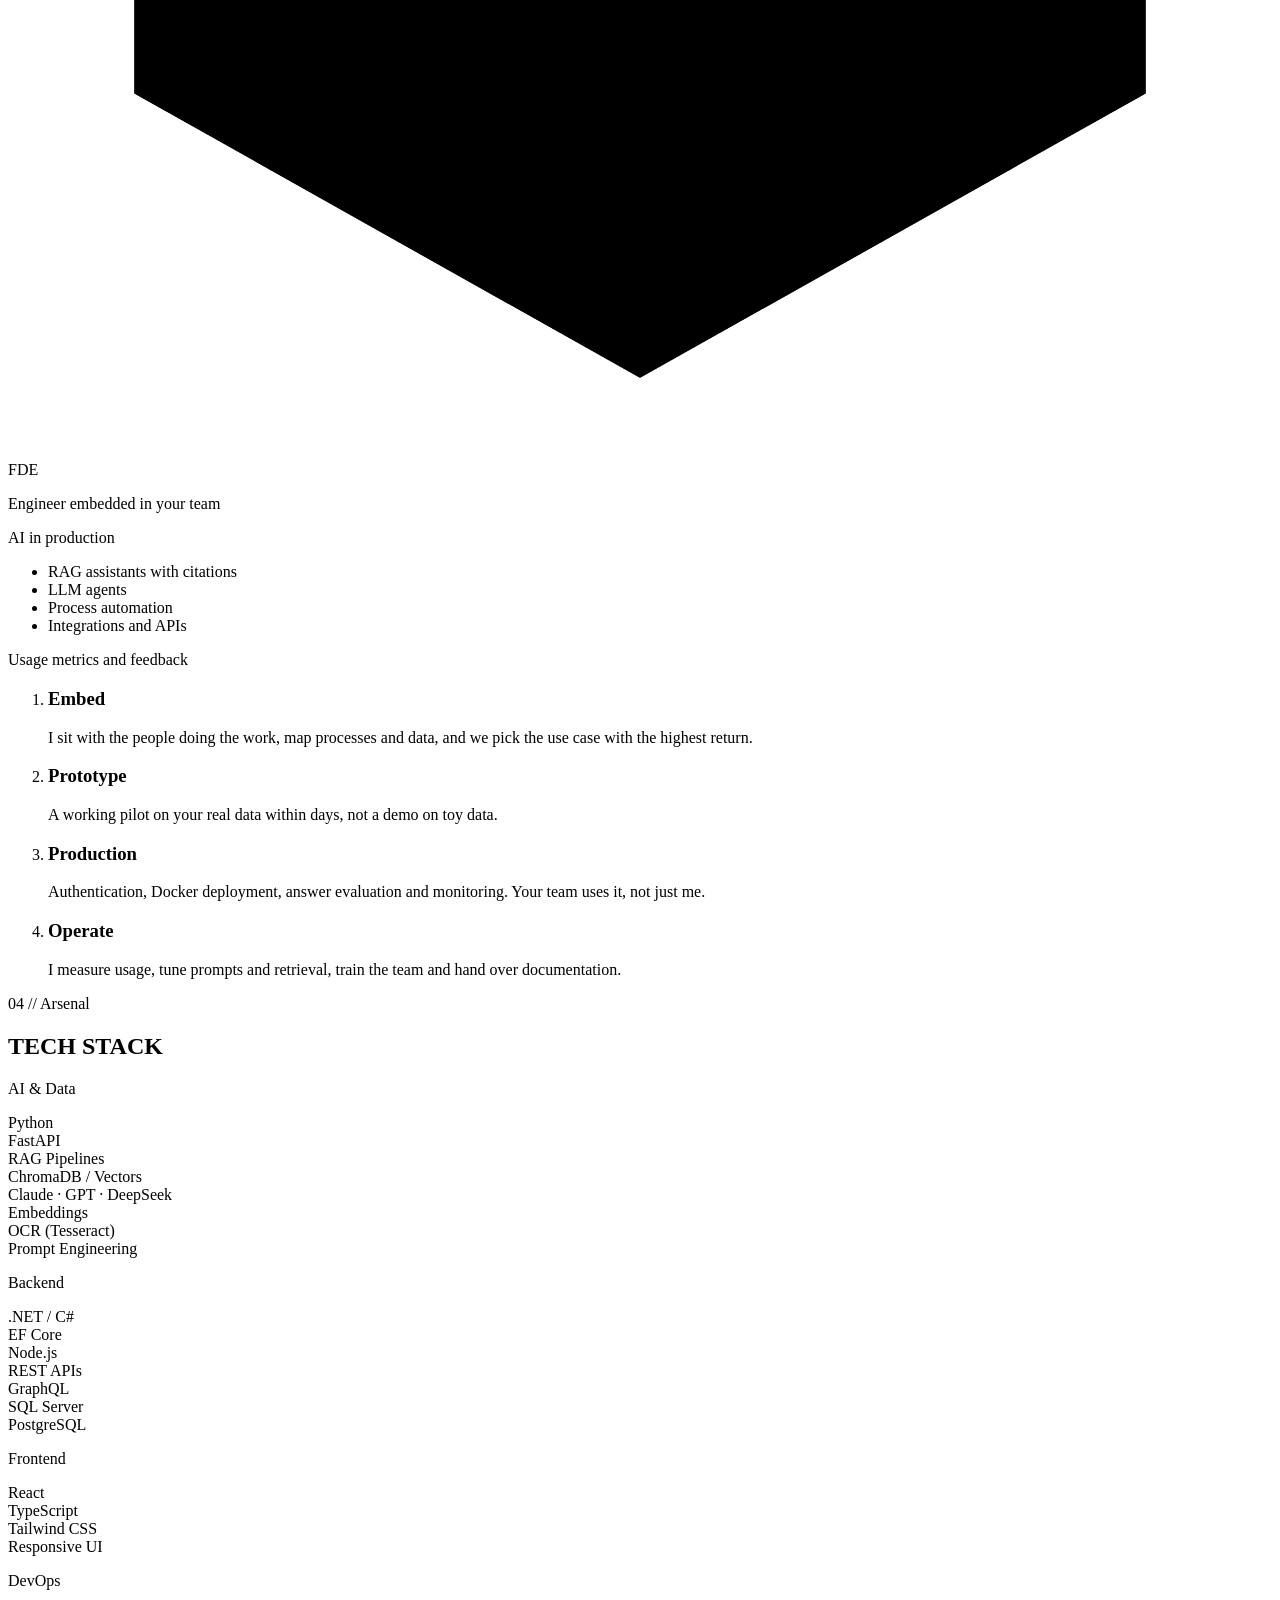
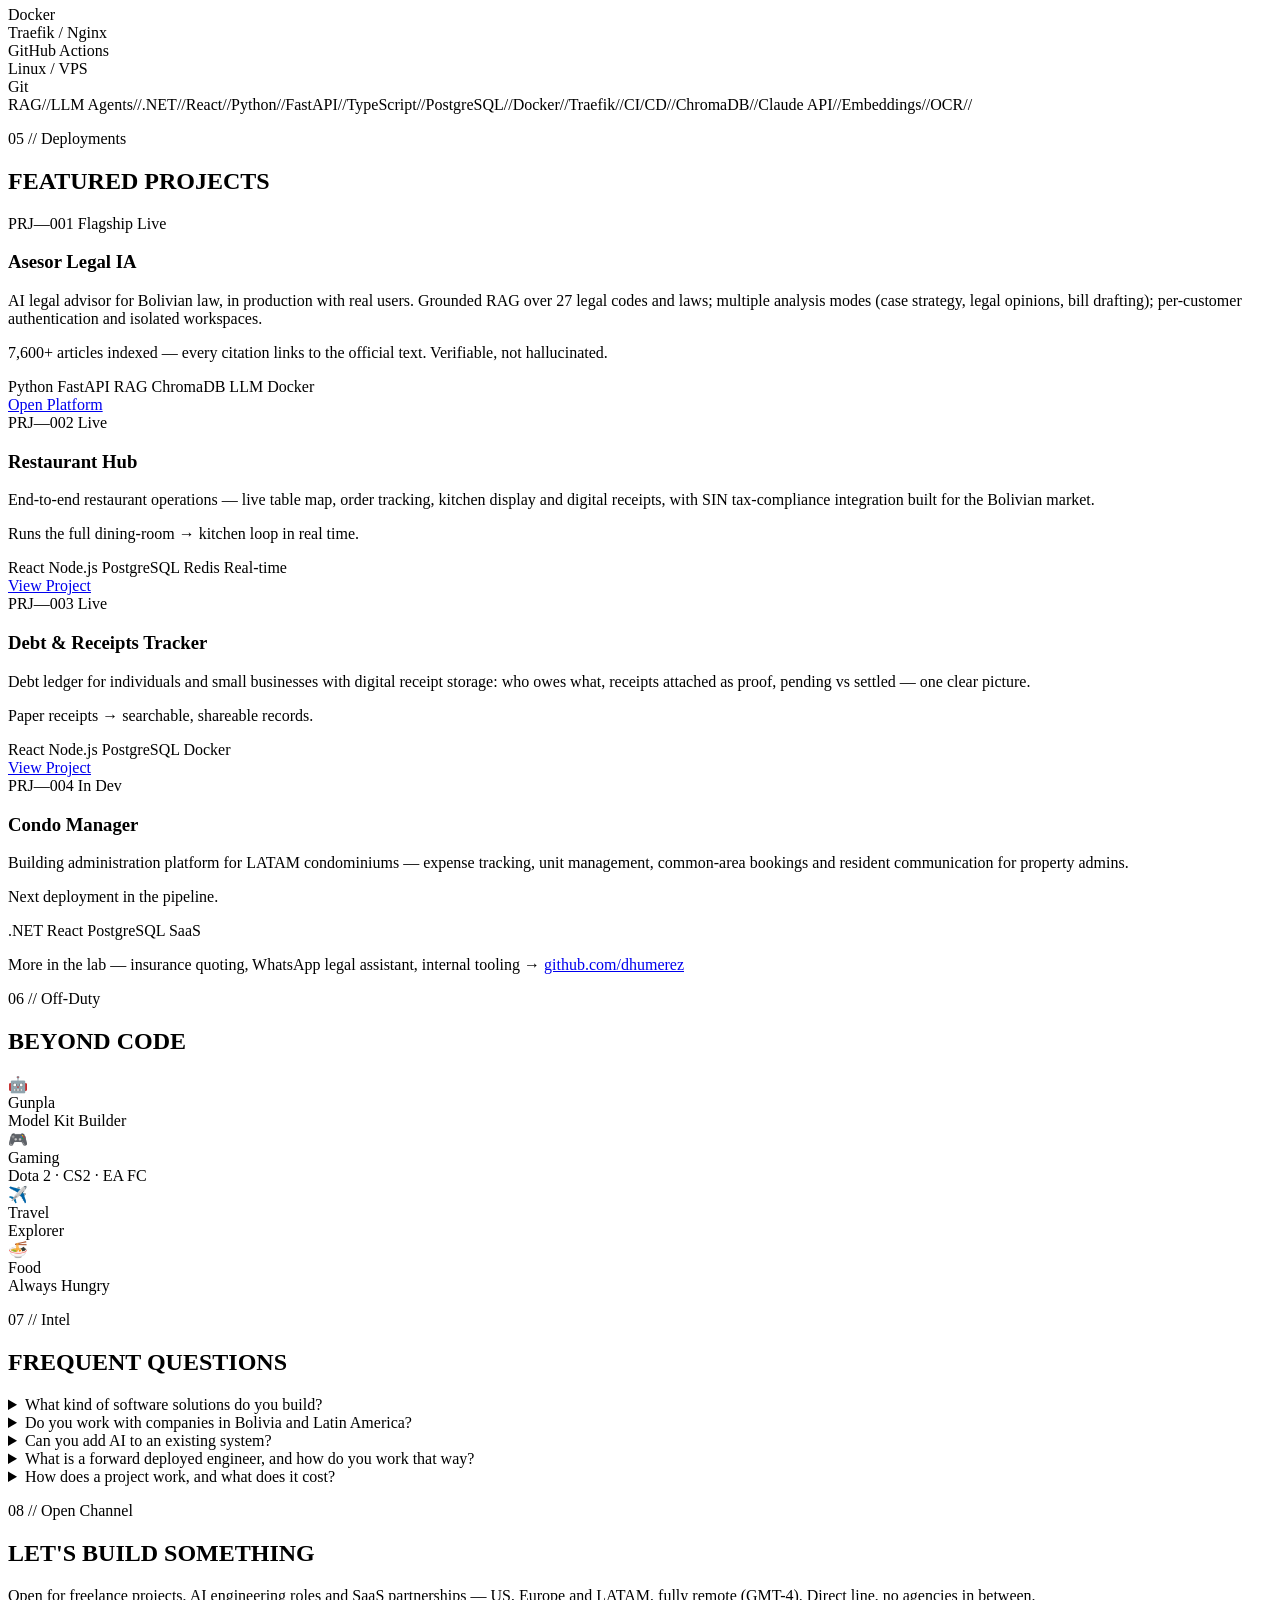
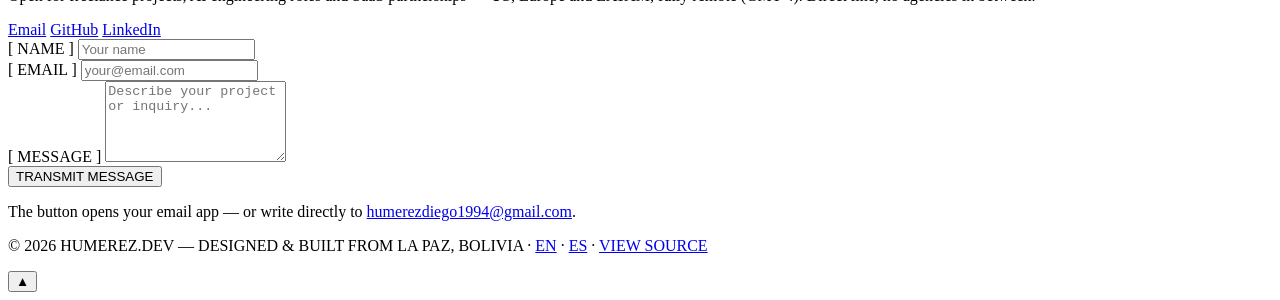
==== commit dc8598e1: "content(hero): plainer subtitle, generic production claim (EN/ES) Co-Authored-By: Claude Fable 5.2 <" ====
--- a/site/index.html
+++ b/site/index.html
@@ -42,9 +42,9 @@
 <link rel="preconnect" href="https://fonts.gstatic.com" crossorigin>
 <link href="https://fonts.googleapis.com/css2?family=Orbitron:wght@400;700;900&family=Rajdhani:wght@300;400;500;600;700&family=Share+Tech+Mono&display=swap" rel="stylesheet">
 
-<script>document.documentElement.className += " js";</script>
-<link rel="stylesheet" href="/assets/site.css">
-<script src="/assets/site.js" defer></script>
+<script>(function(d){var c=" js";try{if(!sessionStorage.getItem("booted")&&!matchMedia("(prefers-reduced-motion: reduce)").matches){c+=" boot";sessionStorage.setItem("booted","1")}}catch(e){}d.className+=c})(document.documentElement);</script>
+<link rel="stylesheet" href="/assets/site.css?v=4">
+<script src="/assets/site.js?v=4" defer></script>
 
 <script type="application/ld+json">
 {
@@ -255,7 +255,7 @@
         <span class="line-2">HUMEREZ</span>
       </h1>
       <p class="hero-role" aria-label="Forward deployed engineer, AI implementation, software developer, RAG and LLM systems builder"><span data-roles='["FORWARD DEPLOYED ENGINEER","AI IMPLEMENTATION","SOFTWARE DEVELOPER","RAG &amp; LLM SYSTEMS BUILDER"]'>FORWARD DEPLOYED ENGINEER</span><span class="cursor" aria-hidden="true"></span></p>
-      <p class="hero-subtitle"><strong>Software developer and AI implementer</strong>, forward deployed: I work inside your operation and take <strong>RAG assistants, LLM agents and automation</strong> all the way to production. I run a legal-AI platform used by professionals in Bolivia.</p>
+      <p class="hero-subtitle"><strong>I build software and implement AI</strong> working inside your team: I take <strong>RAG assistants, LLM agents and automation</strong> from idea to production. My systems already run daily with real users.</p>
       <div class="hero-ctas">
         <a href="#projects" class="btn btn--primary">VIEW PROJECTS</a>
         <a href="#contact" class="btn btn--secondary">HIRE ME</a>
